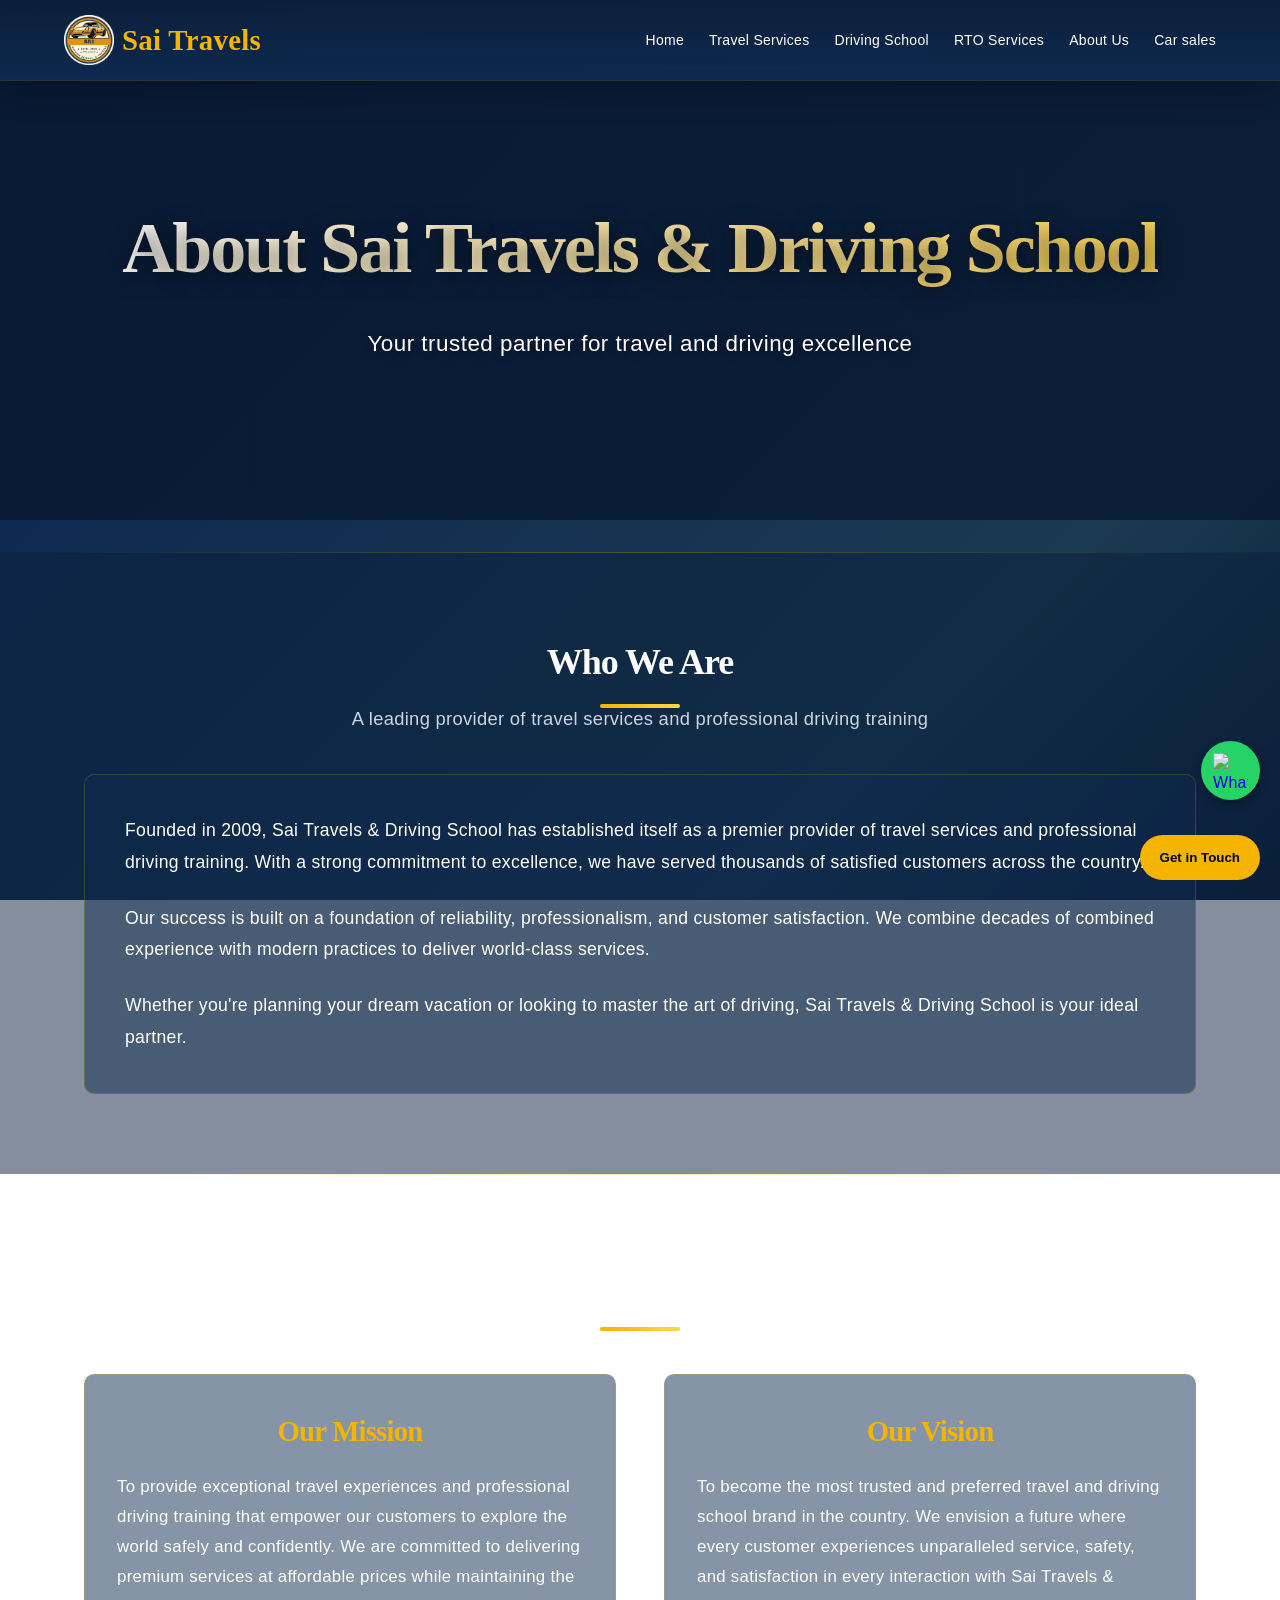
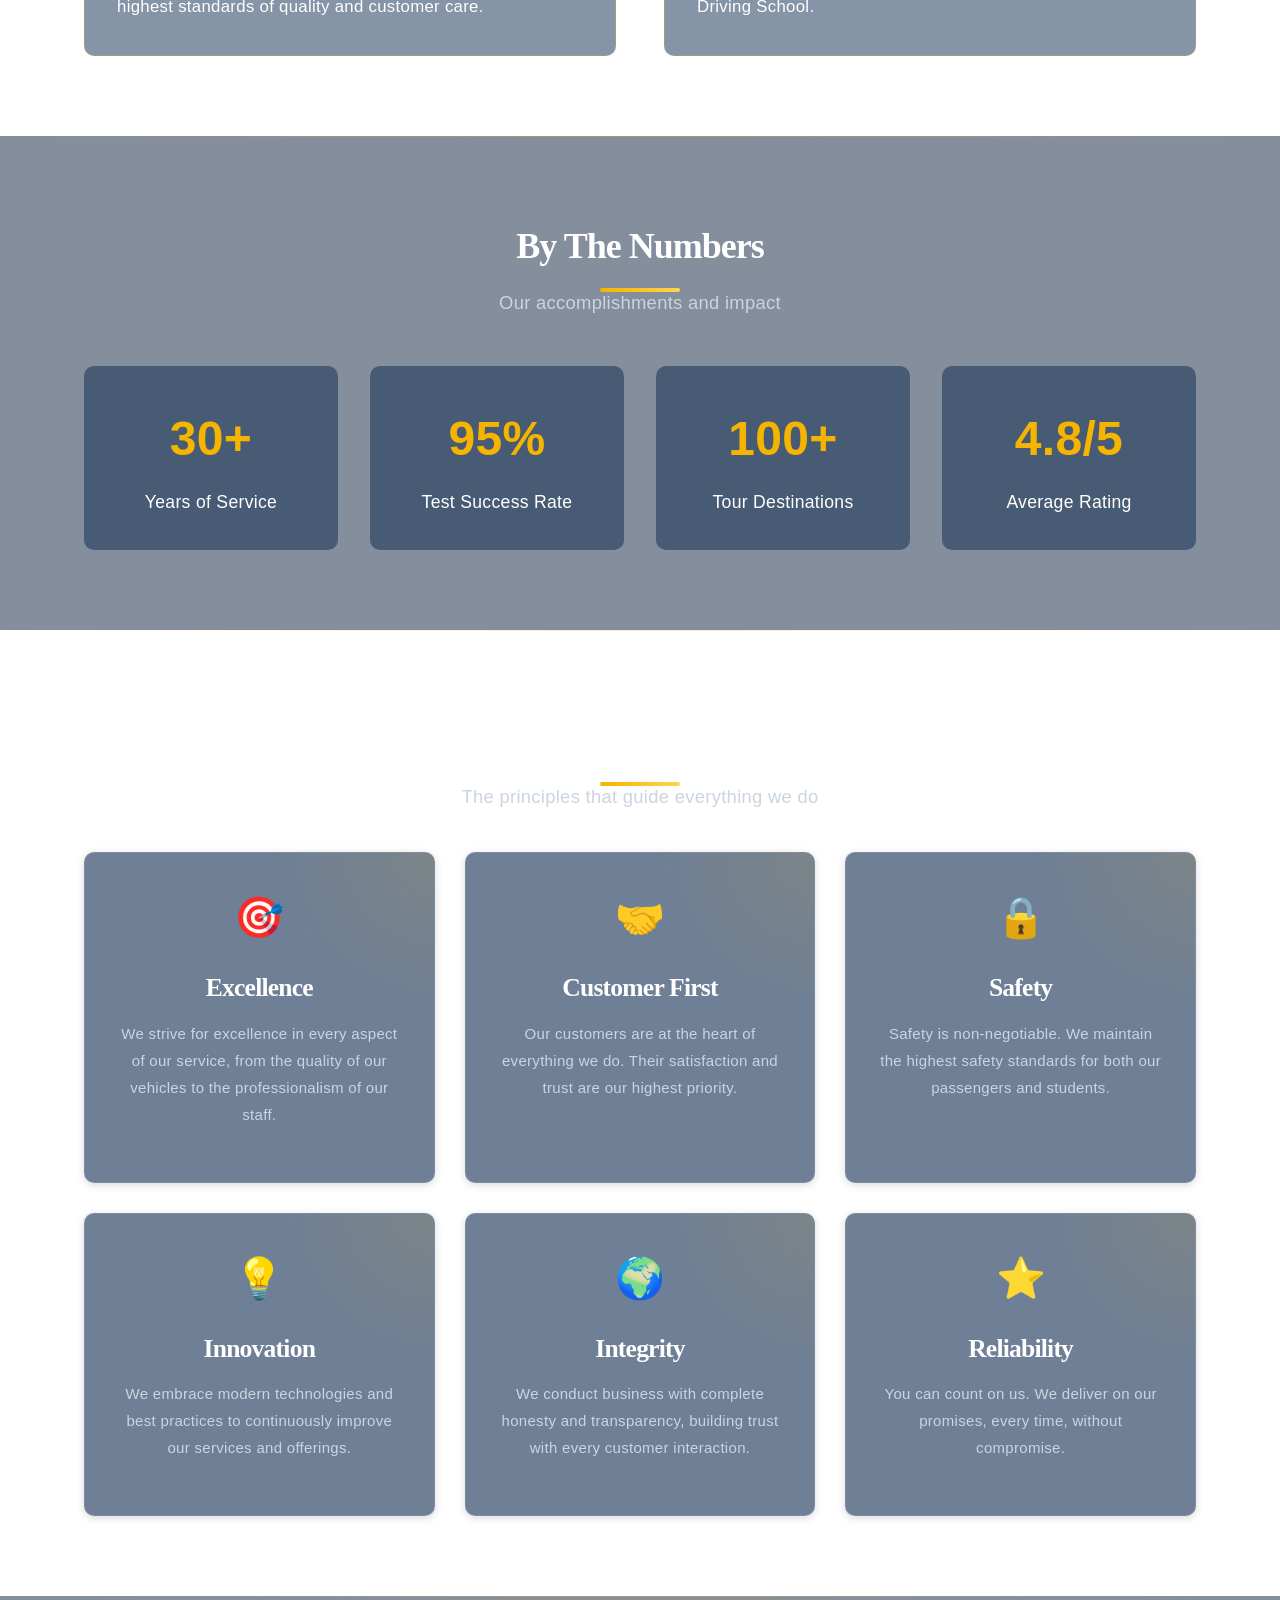
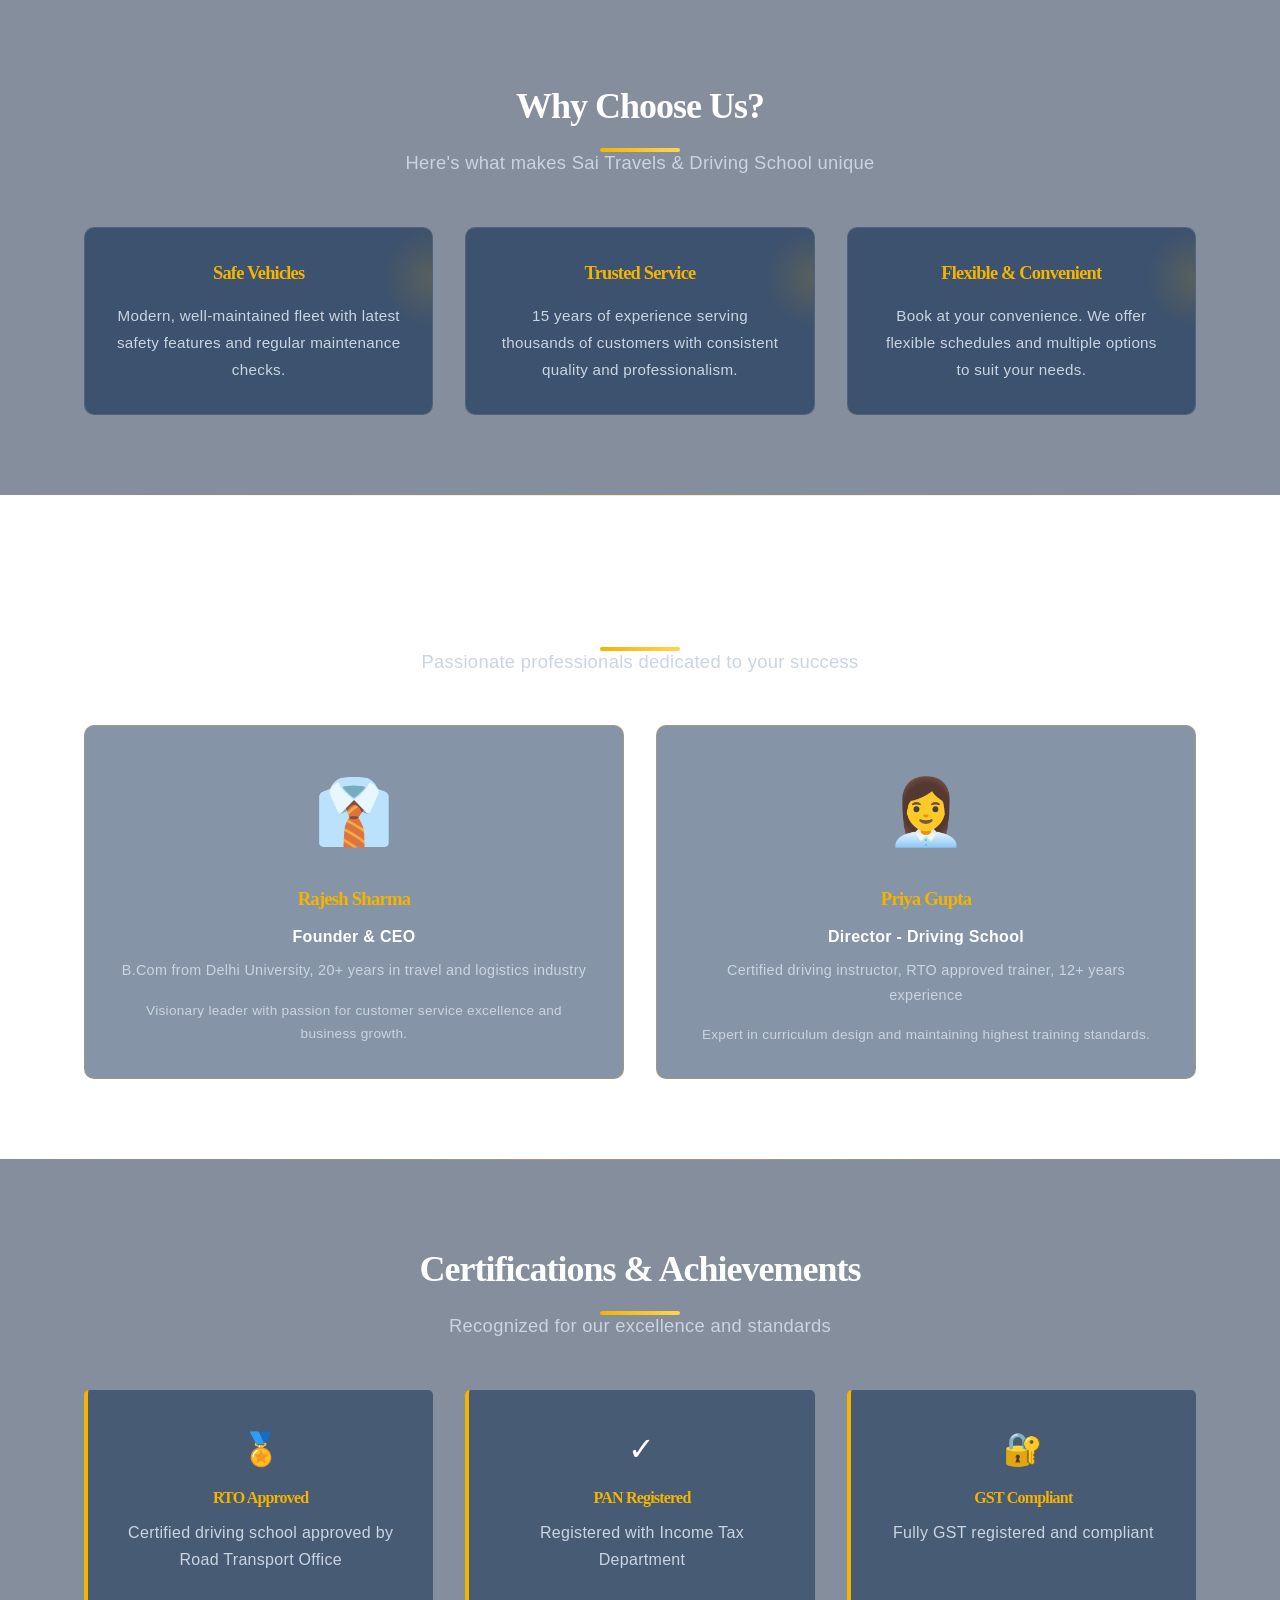
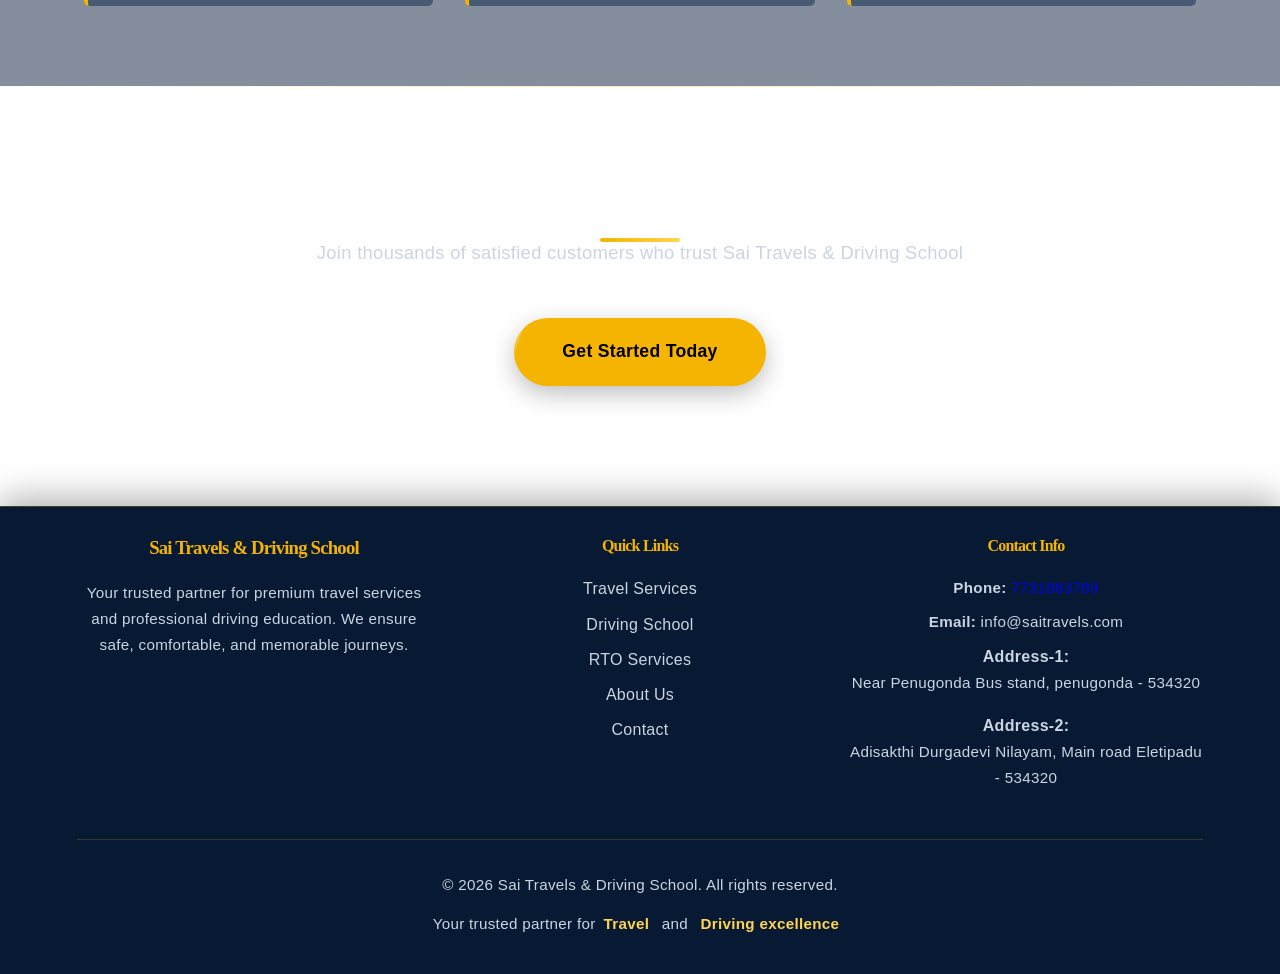
==== about.html @ bce0ea0a "Initial commit with frontend files" ====
<!doctype html>
<html lang="en">
  <head>
    <meta charset="UTF-8" />
    <meta name="viewport" content="width=device-width, initial-scale=1.0" />
    <title>About Us | Sai Travels & Driving School</title>
    <link rel="stylesheet" href="style.css" />
  </head>
  <body>
    <!-- NAVBAR -->
    <!-- NAVBAR -->
    <nav>
      <div class="nav-container">
        <a href="index.html" class="logo">
          <img src="./images/Travel logo.png " alt="Sai Travels Logo" />
          <span>Sai Travels</span>
        </a>
        <ul>
          <li><a href="index.html">Home</a></li>
          <li><a href="travel-services.html">Travel Services</a></li>
          <li><a href="driving-school.html">Driving School</a></li>
          <li><a href="rto-services.html">RTO Services</a></li>
          <li><a href="about.html">About Us</a></li>
          <li><a href="car-sales.html">Car sales</a></li>
        </ul>
      </div>
    </nav>

    <!-- PAGE HEADER -->
    <section class="hero" style="height: 50vh; margin-bottom: 2rem">
      <div class="hero-content">
        <h1>About Sai Travels & Driving School</h1>
        <p>Your trusted partner for travel and driving excellence</p>
      </div>
    </section>

    <!-- COMPANY INTRODUCTION -->
    <section style="background: rgba(11, 31, 58, 0.5)">
      <div class="container">
        <h2 class="section-title">Who We Are</h2>
        <p class="section-subtitle">
          A leading provider of travel services and professional driving
          training
        </p>

        <div
          style="
            background: rgba(14, 42, 80, 0.5);
            border: 1px solid rgba(244, 180, 0, 0.2);
            padding: 2.5rem;
            border-radius: 10px;
            margin-top: 2rem;
          "
        >
          <p
            style="
              font-size: 1.1rem;
              color: var(--text-light);
              line-height: 1.8;
              margin-bottom: 1.5rem;
            "
          >
            Founded in 2009, Sai Travels & Driving School has established itself
            as a premier provider of travel services and professional driving
            training. With a strong commitment to excellence, we have served
            thousands of satisfied customers across the country.
          </p>
          <p
            style="
              font-size: 1.1rem;
              color: var(--text-light);
              line-height: 1.8;
              margin-bottom: 1.5rem;
            "
          >
            Our success is built on a foundation of reliability,
            professionalism, and customer satisfaction. We combine decades of
            combined experience with modern practices to deliver world-class
            services.
          </p>
          <p
            style="
              font-size: 1.1rem;
              color: var(--text-light);
              line-height: 1.8;
            "
          >
            Whether you're planning your dream vacation or looking to master the
            art of driving, Sai Travels & Driving School is your ideal partner.
          </p>
        </div>
      </div>
    </section>

    <!-- MISSION & VISION -->
    <section>
      <div class="container">
        <h2 class="section-title">Our Mission & Vision</h2>

        <div
          style="
            display: grid;
            grid-template-columns: 1fr 1fr;
            gap: 3rem;
            margin-top: 3rem;
          "
        >
          <!-- Mission -->
          <div
            style="
              background: rgba(14, 42, 80, 0.5);
              border: 1px solid rgba(244, 180, 0, 0.2);
              border-radius: 10px;
              padding: 2rem;
              backdrop-filter: blur(10px);
            "
          >
            <h3
              style="
                color: var(--accent-gold);
                font-size: 1.8rem;
                margin-bottom: 1rem;
                text-align: center;
              "
            >
              Our Mission
            </h3>
            <p
              style="
                color: var(--text-light);
                font-size: 1.05rem;
                line-height: 1.8;
              "
            >
              To provide exceptional travel experiences and professional driving
              training that empower our customers to explore the world safely
              and confidently. We are committed to delivering premium services
              at affordable prices while maintaining the highest standards of
              quality and customer care.
            </p>
          </div>

          <!-- Vision -->
          <div
            style="
              background: rgba(14, 42, 80, 0.5);
              border: 1px solid rgba(244, 180, 0, 0.2);
              border-radius: 10px;
              padding: 2rem;
              backdrop-filter: blur(10px);
            "
          >
            <h3
              style="
                color: var(--accent-gold);
                font-size: 1.8rem;
                margin-bottom: 1rem;
                text-align: center;
              "
            >
              Our Vision
            </h3>
            <p
              style="
                color: var(--text-light);
                font-size: 1.05rem;
                line-height: 1.8;
              "
            >
              To become the most trusted and preferred travel and driving school
              brand in the country. We envision a future where every customer
              experiences unparalleled service, safety, and satisfaction in
              every interaction with Sai Travels & Driving School.
            </p>
          </div>
        </div>
      </div>
    </section>

    <!-- KEY STATISTICS -->
    <section style="background: rgba(11, 31, 58, 0.5)">
      <div class="container">
        <h2 class="section-title">By The Numbers</h2>
        <p class="section-subtitle">Our accomplishments and impact</p>

        <div
          style="
            display: grid;
            grid-template-columns: repeat(auto-fit, minmax(200px, 1fr));
            gap: 2rem;
            margin-top: 3rem;
          "
        >
          <div
            style="
              text-align: center;
              background: rgba(14, 42, 80, 0.5);
              padding: 2rem;
              border-radius: 10px;
            "
          >
            <p
              style="
                font-size: 3rem;
                color: var(--accent-gold);
                font-weight: 700;
                margin-bottom: 0.5rem;
              "
            >
              30+
            </p>
            <p style="font-size: 1.1rem; color: var(--text-light)">
              Years of Service
            </p>
          </div>

          <div
            style="
              text-align: center;
              background: rgba(14, 42, 80, 0.5);
              padding: 2rem;
              border-radius: 10px;
            "
          >
            <p
              style="
                font-size: 3rem;
                color: var(--accent-gold);
                font-weight: 700;
                margin-bottom: 0.5rem;
              "
            >
              95%
            </p>
            <p style="font-size: 1.1rem; color: var(--text-light)">
              Test Success Rate
            </p>
          </div>

          <div
            style="
              text-align: center;
              background: rgba(14, 42, 80, 0.5);
              padding: 2rem;
              border-radius: 10px;
            "
          >
            <p
              style="
                font-size: 3rem;
                color: var(--accent-gold);
                font-weight: 700;
                margin-bottom: 0.5rem;
              "
            >
              100+
            </p>
            <p style="font-size: 1.1rem; color: var(--text-light)">
              Tour Destinations
            </p>
          </div>

          <div
            style="
              text-align: center;
              background: rgba(14, 42, 80, 0.5);
              padding: 2rem;
              border-radius: 10px;
            "
          >
            <p
              style="
                font-size: 3rem;
                color: var(--accent-gold);
                font-weight: 700;
                margin-bottom: 0.5rem;
              "
            >
              4.8/5
            </p>
            <p style="font-size: 1.1rem; color: var(--text-light)">
              Average Rating
            </p>
          </div>
        </div>
      </div>
    </section>

    <!-- VALUES & COMMITMENT -->
    <section>
      <div class="container">
        <h2 class="section-title">Our Core Values</h2>
        <p class="section-subtitle">
          The principles that guide everything we do
        </p>

        <div class="cards-grid">
          <div class="card">
            <div class="card-icon">🎯</div>
            <h3>Excellence</h3>
            <p>
              We strive for excellence in every aspect of our service, from the
              quality of our vehicles to the professionalism of our staff.
            </p>
          </div>

          <div class="card">
            <div class="card-icon">🤝</div>
            <h3>Customer First</h3>
            <p>
              Our customers are at the heart of everything we do. Their
              satisfaction and trust are our highest priority.
            </p>
          </div>

          <div class="card">
            <div class="card-icon">🔒</div>
            <h3>Safety</h3>
            <p>
              Safety is non-negotiable. We maintain the highest safety standards
              for both our passengers and students.
            </p>
          </div>

          <div class="card">
            <div class="card-icon">💡</div>
            <h3>Innovation</h3>
            <p>
              We embrace modern technologies and best practices to continuously
              improve our services and offerings.
            </p>
          </div>

          <div class="card">
            <div class="card-icon">🌍</div>
            <h3>Integrity</h3>
            <p>
              We conduct business with complete honesty and transparency,
              building trust with every customer interaction.
            </p>
          </div>

          <div class="card">
            <div class="card-icon">⭐</div>
            <h3>Reliability</h3>
            <p>
              You can count on us. We deliver on our promises, every time,
              without compromise.
            </p>
          </div>
        </div>
      </div>
    </section>

    <!-- WHY CHOOSE US -->
    <section style="background: rgba(11, 31, 58, 0.5)">
      <div class="container">
        <h2 class="section-title">Why Choose Us?</h2>
        <p class="section-subtitle">
          Here's what makes Sai Travels & Driving School unique
        </p>

        <div class="features">
          <div class="feature-box">
            <h4>Safe Vehicles</h4>
            <p>
              Modern, well-maintained fleet with latest safety features and
              regular maintenance checks.
            </p>
          </div>

          <div class="feature-box">
            <h4>Trusted Service</h4>
            <p>
              15 years of experience serving thousands of customers with
              consistent quality and professionalism.
            </p>
          </div>

          <div class="feature-box">
            <h4>Flexible & Convenient</h4>
            <p>
              Book at your convenience. We offer flexible schedules and multiple
              options to suit your needs.
            </p>
          </div>
        </div>
      </div>
    </section>

    <!-- TEAM SECTION -->
    <section>
      <div class="container">
        <h2 class="section-title">Meet Our Leadership Team</h2>
        <p class="section-subtitle">
          Passionate professionals dedicated to your success
        </p>

        <div
          style="
            display: grid;
            grid-template-columns: repeat(auto-fit, minmax(250px, 1fr));
            gap: 2rem;
            margin-top: 3rem;
          "
        >
          <!-- Team Member 1 -->
          <div
            style="
              background: rgba(14, 42, 80, 0.5);
              border: 1px solid rgba(244, 180, 0, 0.2);
              border-radius: 10px;
              padding: 2rem;
              text-align: center;
            "
          >
            <div style="font-size: 4rem; margin-bottom: 1rem">👔</div>
            <h3 style="color: var(--accent-gold); margin-bottom: 0.5rem">
              Rajesh Sharma
            </h3>
            <p
              style="
                color: var(--text-light);
                font-weight: 600;
                margin-bottom: 0.5rem;
              "
            >
              Founder & CEO
            </p>
            <p
              style="
                color: var(--text-gray);
                font-size: 0.9rem;
                margin-bottom: 1rem;
              "
            >
              B.Com from Delhi University, 20+ years in travel and logistics
              industry
            </p>
            <p style="color: var(--text-gray); font-size: 0.85rem">
              Visionary leader with passion for customer service excellence and
              business growth.
            </p>
          </div>

          <!-- Team Member 2 -->
          <div
            style="
              background: rgba(14, 42, 80, 0.5);
              border: 1px solid rgba(244, 180, 0, 0.2);
              border-radius: 10px;
              padding: 2rem;
              text-align: center;
            "
          >
            <div style="font-size: 4rem; margin-bottom: 1rem">👩‍💼</div>
            <h3 style="color: var(--accent-gold); margin-bottom: 0.5rem">
              Priya Gupta
            </h3>
            <p
              style="
                color: var(--text-light);
                font-weight: 600;
                margin-bottom: 0.5rem;
              "
            >
              Director - Driving School
            </p>
            <p
              style="
                color: var(--text-gray);
                font-size: 0.9rem;
                margin-bottom: 1rem;
              "
            >
              Certified driving instructor, RTO approved trainer, 12+ years
              experience
            </p>
            <p style="color: var(--text-gray); font-size: 0.85rem">
              Expert in curriculum design and maintaining highest training
              standards.
            </p>
          </div>
        </div>
      </div>
    </section>

    <!-- CERTIFICATIONS & ACHIEVEMENTS -->
    <section style="background: rgba(11, 31, 58, 0.5)">
      <div class="container">
        <h2 class="section-title">Certifications & Achievements</h2>
        <p class="section-subtitle">
          Recognized for our excellence and standards
        </p>

        <div
          style="
            display: grid;
            grid-template-columns: repeat(auto-fit, minmax(250px, 1fr));
            gap: 2rem;
            margin-top: 3rem;
          "
        >
          <div
            style="
              background: rgba(14, 42, 80, 0.5);
              border-left: 4px solid var(--accent-gold);
              padding: 2rem;
              border-radius: 5px;
              text-align: center;
            "
          >
            <p style="font-size: 2rem; margin-bottom: 0.5rem">🏅</p>
            <h4 style="color: var(--accent-gold); margin-bottom: 0.5rem">
              RTO Approved
            </h4>
            <p style="color: var(--text-gray)">
              Certified driving school approved by Road Transport Office
            </p>
          </div>

          <div
            style="
              background: rgba(14, 42, 80, 0.5);
              border-left: 4px solid var(--accent-gold);
              padding: 2rem;
              border-radius: 5px;
              text-align: center;
            "
          >
            <p style="font-size: 2rem; margin-bottom: 0.5rem">✓</p>
            <h4 style="color: var(--accent-gold); margin-bottom: 0.5rem">
              PAN Registered
            </h4>
            <p style="color: var(--text-gray)">
              Registered with Income Tax Department
            </p>
          </div>

          <div
            style="
              background: rgba(14, 42, 80, 0.5);
              border-left: 4px solid var(--accent-gold);
              padding: 2rem;
              border-radius: 5px;
              text-align: center;
            "
          >
            <p style="font-size: 2rem; margin-bottom: 0.5rem">🔐</p>
            <h4 style="color: var(--accent-gold); margin-bottom: 0.5rem">
              GST Compliant
            </h4>
            <p style="color: var(--text-gray)">
              Fully GST registered and compliant
            </p>
          </div>
        </div>
      </div>
    </section>

    <!-- CALL TO ACTION -->
    <section style="text-align: center">
      <div class="container">
        <h2 class="section-title">Ready to Experience Excellence?</h2>
        <p class="section-subtitle">
          Join thousands of satisfied customers who trust Sai Travels & Driving
          School
        </p>
        <a
          href="contact.html"
          class="btn btn-primary"
          style="padding: 1.2rem 3rem; font-size: 1.1rem"
          >Get Started Today</a
        >
      </div>
    </section>

    <script>
      window.addEventListener("scroll", () => {
        const nav = document.querySelector("nav");
        if (window.scrollY > 50) {
          nav.style.background =
            "linear-gradient(180deg, rgba(11, 31, 58, 0.98) 0%, rgba(14, 42, 80, 0.96) 100%)";
          nav.style.boxShadow = "0 12px 40px rgba(0, 0, 0, 0.4)";
        } else {
          nav.style.background =
            "linear-gradient(180deg, rgba(11, 31, 58, 0.98) 0%, rgba(14, 42, 80, 0.95) 100%)";
          nav.style.boxShadow = "0 8px 32px rgba(0, 0, 0, 0.3)";
        }
      });
      const observerOptions = {
        threshold: 0.1,
        rootMargin: "0px 0px -100px 0px",
      };

      const observer = new IntersectionObserver(function (entries) {
        entries.forEach((entry) => {
          if (entry.isIntersecting) {
            entry.target.style.animation = "fadeInUp 0.8s ease forwards";
          }
        });
      }, observerOptions);

      document.querySelectorAll(".card, .feature-box").forEach((el) => {
        observer.observe(el);
      });
    </script>
    <a href="contact.html">
      <button class="contact-btn">Get in Touch</button>
    </a>
    <a href="https://wa.me/8074177294" class="whatsapp-float" target="_blank">
      <img
        src="https://cdn-icons-png.flaticon.com/512/733/733585.png"
        alt="WhatsApp"
      />
    </a>

    <footer>
      <div class="container">
        <div
          class="footer-content"
          style="
            display: grid;
            grid-template-columns: repeat(auto-fit, minmax(250px, 1fr));
            gap: 2rem;
            margin-bottom: 2rem;
          "
        >
          <div class="footer-section">
            <h3 style="color: var(--accent-gold); margin-bottom: 1rem">
              Sai Travels & Driving School
            </h3>
            <p>
              Your trusted partner for premium travel services and professional
              driving education. We ensure safe, comfortable, and memorable
              journeys.
            </p>
          </div>

          <div class="footer-section">
            <h4 style="color: var(--accent-gold); margin-bottom: 1rem">
              Quick Links
            </h4>
            <ul style="list-style: none; padding: 0">
              <li>
                <a
                  href="travel-services.html"
                  style="
                    color: var(--text-gray);
                    text-decoration: none;
                    display: block;
                    margin-bottom: 0.5rem;
                  "
                  >Travel Services</a
                >
              </li>
              <li>
                <a
                  href="driving-school.html"
                  style="
                    color: var(--text-gray);
                    text-decoration: none;
                    display: block;
                    margin-bottom: 0.5rem;
                  "
                  >Driving School</a
                >
              </li>
              <li>
                <a
                  href="rto-services.html"
                  style="
                    color: var(--text-gray);
                    text-decoration: none;
                    display: block;
                    margin-bottom: 0.5rem;
                  "
                  >RTO Services</a
                >
              </li>
              <li>
                <a
                  href="about.html"
                  style="
                    color: var(--text-gray);
                    text-decoration: none;
                    display: block;
                    margin-bottom: 0.5rem;
                  "
                  >About Us</a
                >
              </li>
              <li>
                <a
                  href="contact.html"
                  style="
                    color: var(--text-gray);
                    text-decoration: none;
                    display: block;
                  "
                  >Contact</a
                >
              </li>
            </ul>
          </div>

          <div class="footer-section">
            <h4 style="color: var(--accent-gold); margin-bottom: 1rem">
              Contact Info
            </h4>
            <p style="color: var(--text-gray); margin-bottom: 0.5rem">
              <strong>Phone: </strong><a href="tel:+917731883789">7731883789</a>
            </p>
            <p style="color: var(--text-gray); margin-bottom: 0.5rem">
              <strong>Email:</strong> info@saitravels.com
            </p>
            <strong>Address-1:</strong>
            <p style="color: var(--text-gray); margin-bottom: 1rem">
              Near Penugonda Bus stand, penugonda - 534320
            </p>
            <strong>Address-2:</strong>
            <p style="color: var(--text-gray); margin-bottom: 1rem">
              Adisakthi Durgadevi Nilayam, Main road Eletipadu - 534320
            </p>
          </div>
        </div>

        <div
          style="
            border-top: 1px solid rgba(244, 180, 0, 0.2);
            padding-top: 2rem;
            text-align: center;
          "
        >
          <p>&copy; 2026 Sai Travels & Driving School. All rights reserved.</p>
          <p>
            Your trusted partner for<span class="gold-accent">Travel</span> and
            <span class="gold-accent">Driving excellence</span>
          </p>
        </div>
      </div>
    </footer>
  </body>
</html>
---- style.css ----
* {
  margin: 0;
  padding: 0;
  box-sizing: border-box;
}

@import url("https://fonts.googleapis.com/css2?family=Playfair+Display:wght@700;800;900&family=Poppins:wght@300;400;500;600;700&display=swap");

:root {
  --primary-dark: #0b1f3a;
  --primary-deep-blue: #0e2a50;
  --accent-gold: #f4b400;
  --accent-gold-light: #ffd54f;
  --text-light: #ffffff;
  --text-gray: #d1d5db;
  --text-gray-dark: #9ca3af;
  --bg-dark: #0a1428;
  --transition: all 0.4s cubic-bezier(0.4, 0, 0.2, 1);
  --shadow-sm: 0 2px 8px rgba(0, 0, 0, 0.15);
  --shadow-md: 0 8px 24px rgba(0, 0, 0, 0.25);
  --shadow-lg: 0 20px 50px rgba(0, 0, 0, 0.35);
}

body {
  font-family: "Poppins", sans-serif;
  color: var(--text-light);
  background: linear-gradient(
    135deg,
    #0b1f3a 0%,
    #0e2a50 25%,
    #1a3a52 75%,
    #0b1f3a 100%
  );
  background-attachment: fixed;
  line-height: 1.7;
  letter-spacing: 0.3px;
}

h1,
h2,
h3,
h4,
h5,
h6 {
  font-family: "Playfair Display", serif;
  font-weight: 800;
  letter-spacing: -1px;
}

/* ==========================================
   NAVBAR
   ========================================== */

nav {
  position: fixed;
  top: 0;
  width: 100%;
  background: linear-gradient(
    180deg,
    rgba(11, 31, 58, 0.98) 0%,
    rgba(14, 42, 80, 0.95) 100%
  );
  backdrop-filter: blur(15px);
  z-index: 1000;
  padding: 1rem 2rem;
  border-bottom: 1px solid rgba(244, 180, 0, 0.15);
  box-shadow: 0 8px 32px rgba(0, 0, 0, 0.3);
}

nav .nav-container {
  max-width: 1200px;
  margin: 0 auto;
  display: flex;
  justify-content: space-between;
  align-items: center;
}

nav .logo {
  display: flex;
  align-items: center;
  gap: 0.5rem;
  font-size: 1.5rem;
  font-weight: bold;
  color: var(--accent-gold);
  text-decoration: none;
  transition: var(--transition);
}

nav .logo:hover {
  color: var(--accent-gold-light);
  transform: scale(1.05);
}

nav .logo span {
  font-family: "Playfair Display", serif;
  font-size: 1.8rem;
}

nav ul {
  display: flex;
  list-style: none;
  gap: 2.5rem;
}

nav a {
  color: var(--text-light);
  text-decoration: none;
  font-weight: 500;
  position: relative;
  transition: var(--transition);
  font-size: 0.95rem;
}

nav a::after {
  content: "";
  position: absolute;
  bottom: -8px;
  left: 0;
  width: 0;
  height: 3px;
  background: linear-gradient(
    90deg,
    var(--accent-gold),
    var(--accent-gold-light)
  );
  transition: var(--transition);
  border-radius: 2px;
}

nav a:hover::after {
  width: 100%;
}

nav a:hover {
  color: var(--accent-gold-light);
}

.mobile-menu-toggle {
  display: none;
  background: none;
  border: none;
  color: var(--accent-gold);
  font-size: 1.5rem;
  cursor: pointer;
  flex-direction: column;
  gap: 4px;
  padding: 5px;
}

.mobile-menu-toggle span {
  width: 25px;
  height: 3px;
  background: var(--accent-gold);
  transition: var(--transition);
  transform-origin: center;
}

.mobile-menu-toggle.active span:nth-child(1) {
  transform: rotate(45deg) translate(6px, 6px);
}

.mobile-menu-toggle.active span:nth-child(2) {
  opacity: 0;
}

.mobile-menu-toggle.active span:nth-child(3) {
  transform: rotate(-45deg) translate(6px, -6px);
}

/* ==========================================
   HERO SECTION
   ========================================== */

.hero {
  margin-top: 70px;
  height: 90vh;
  background:
    linear-gradient(
      135deg,
      rgba(11, 31, 58, 0.7) 0%,
      rgba(14, 42, 80, 0.7) 100%
    ),
    url("https://images.unsplash.com/photo-1488646953014-85cb44e25828?w=1200")
      center/cover;
  display: flex;
  align-items: center;
  justify-content: center;
  text-align: center;
  color: var(--text-light);
  position: relative;
  overflow: hidden;
}

.hero::before {
  content: "";
  position: absolute;
  top: 0;
  left: 0;
  right: 0;
  bottom: 0;
  background: radial-gradient(
    circle at 30% 50%,
    rgba(244, 180, 0, 0.05) 0%,
    transparent 50%
  );
  pointer-events: none;
}

.hero-content h1 {
  font-size: 4.5rem;
  margin-bottom: 1rem;
  letter-spacing: -2px;
  animation: fadeInUp 1s ease;
  text-shadow: 0 4px 20px rgba(0, 0, 0, 0.5);
  background: linear-gradient(
    135deg,
    var(--text-light) 0%,
    var(--accent-gold-light) 100%
  );
  -webkit-background-clip: text;
  -webkit-text-fill-color: transparent;
  background-clip: text;
}

.hero-content p {
  font-size: 1.4rem;
  margin-bottom: 2.5rem;
  color: var(--text-light);
  animation: fadeInUp 1s ease 0.2s backwards;
  font-weight: 300;
  letter-spacing: 0.5px;
  text-shadow: 0 2px 10px rgba(0, 0, 0, 0.3);
}

.hero-buttons {
  display: flex;
  gap: 2rem;
  justify-content: center;
  flex-wrap: wrap;
  animation: fadeInUp 1s ease 0.4s backwards;
}

.btn {
  padding: 1.1rem 2.8rem;
  font-size: 1rem;
  font-weight: 600;
  border: none;
  border-radius: 50px;
  cursor: pointer;
  transition: var(--transition);
  text-decoration: none;
  display: inline-block;
  position: relative;
  overflow: hidden;
  letter-spacing: 0.5px;
}

.btn::before {
  content: "";
  position: absolute;
  top: 0;
  left: -100%;
  width: 100%;
  height: 100%;
  background: rgba(255, 255, 255, 0.2);
  transition: var(--transition);
}

.btn:hover::before {
  left: 100%;
}

.btn-primary {
  background: linear-gradient(
    135deg,
    var(--accent-gold),
    var(--accent-gold-light)
  );
  color: var(--primary-dark);
  box-shadow: var(--shadow-md);
}

.btn-primary:hover {
  transform: translateY(-4px);
  box-shadow: 0 15px 40px rgba(244, 180, 0, 0.4);
}

.btn-secondary {
  background: transparent;
  color: var(--accent-gold);
  border: 2px solid var(--accent-gold);
}

.btn-secondary:hover {
  background: var(--accent-gold);
  color: var(--primary-dark);
  transform: translateY(-4px);
  box-shadow: 0 15px 40px rgba(244, 180, 0, 0.4);
}

/* ==========================================
   SECTIONS
   ========================================== */

/* ==========================================
   CONTAINERS & SECTIONS
   ========================================== */

section {
  padding: 5rem 2rem;
  position: relative;
}

section::before {
  content: "";
  position: absolute;
  top: 0;
  left: 0;
  right: 0;
  height: 1px;
  background: linear-gradient(
    90deg,
    transparent,
    rgba(244, 180, 0, 0.3),
    transparent
  );
}

.container {
  max-width: 1200px;
  margin: 0 auto;
  padding: 0 2rem;
}

.section-title {
  font-size: 3.2rem;
  margin-bottom: 1rem;
  color: var(--text-light);
  text-align: center;
  letter-spacing: -1px;
  position: relative;
  display: inline-block;
  width: 100%;
}

.section-title::after {
  content: "";
  position: absolute;
  bottom: -15px;
  left: 50%;
  transform: translateX(-50%);
  width: 80px;
  height: 4px;
  background: linear-gradient(
    90deg,
    var(--accent-gold),
    var(--accent-gold-light)
  );
  border-radius: 2px;
}

.section-subtitle {
  font-size: 1.15rem;
  color: var(--text-gray);
  text-align: center;
  margin-bottom: 3rem;
  margin-top: 1rem;
  max-width: 600px;
  margin-left: auto;
  margin-right: auto;
  font-weight: 300;
  letter-spacing: 0.3px;
}

.gold-accent {
  color: var(--accent-gold);
  font-weight: 600;
}

/* ==========================================
   CARDS
   ========================================== */

.cards-grid {
  display: grid;
  grid-template-columns: repeat(auto-fit, minmax(320px, 1fr));
  gap: 2.5rem;
  margin-top: 3rem;
}

.card {
  background: linear-gradient(
    135deg,
    rgba(14, 42, 80, 0.6) 0%,
    rgba(14, 42, 80, 0.4) 100%
  );
  border: 1.5px solid rgba(244, 180, 0, 0.25);
  border-radius: 15px;
  padding: 2.5rem;
  text-align: center;
  transition: var(--transition);
  backdrop-filter: blur(10px);
  position: relative;
  overflow: hidden;
  box-shadow: var(--shadow-sm);
}

.card::before {
  content: "";
  position: absolute;
  top: -50%;
  right: -50%;
  width: 100%;
  height: 100%;
  background: radial-gradient(
    circle,
    rgba(244, 180, 0, 0.1) 0%,
    transparent 70%
  );
  transition: var(--transition);
  pointer-events: none;
}

.card:hover {
  transform: translateY(-15px);
  border-color: var(--accent-gold);
  background: linear-gradient(
    135deg,
    rgba(14, 42, 80, 0.8) 0%,
    rgba(14, 42, 80, 0.6) 100%
  );
  box-shadow: 0 25px 50px rgba(244, 180, 0, 0.2);
}

.card:hover::before {
  top: -25%;
  right: -25%;
}

.card-icon {
  font-size: 3.5rem;
  margin-bottom: 1.5rem;
  transition: var(--transition);
  display: inline-block;
}

.card:hover .card-icon {
  transform: scale(1.15) rotate(-5deg);
}

.card h3 {
  font-size: 1.6rem;
  margin-bottom: 1rem;
  color: var(--text-light);
}

.card p {
  font-size: 0.98rem;
  color: var(--text-gray);
  margin-bottom: 1.5rem;
  line-height: 1.8;
}

.card .btn {
  padding: 0.8rem 1.5rem;
  font-size: 0.9rem;
}

/* ==========================================
   FEATURES SECTION
   ========================================== */

.features {
  display: grid;
  grid-template-columns: repeat(auto-fit, minmax(280px, 1fr));
  gap: 2rem;
  margin-top: 3rem;
}

.feature-box {
  background: linear-gradient(
    135deg,
    rgba(244, 180, 0, 0.08) 0%,
    rgba(244, 180, 0, 0.02) 100%
  );
  border-left: 5px solid var(--accent-gold);
  padding: 2.2rem;
  border-radius: 10px;
  transition: var(--transition);
  position: relative;
  overflow: hidden;
}

.feature-box::before {
  content: "";
  position: absolute;
  top: 0;
  right: -50px;
  width: 100px;
  height: 100px;
  background: radial-gradient(
    circle,
    rgba(244, 180, 0, 0.15) 0%,
    transparent 70%
  );
  transition: var(--transition);
}

.feature-box:hover {
  transform: translateX(12px);
  background: linear-gradient(
    135deg,
    rgba(244, 180, 0, 0.12) 0%,
    rgba(244, 180, 0, 0.05) 100%
  );
  box-shadow: 0 10px 30px rgba(244, 180, 0, 0.1);
}

.feature-box:hover::before {
  right: -20px;
}

.feature-box h4 {
  color: var(--accent-gold);
  margin-bottom: 0.8rem;
  font-size: 1.15rem;
}

.feature-box p {
  color: var(--text-gray);
  font-size: 0.95rem;
  line-height: 1.8;
}

/* ==========================================
   TESTIMONIALS
   ========================================== */

.testimonial {
  background: linear-gradient(
    135deg,
    rgba(14, 42, 80, 0.6) 0%,
    rgba(14, 42, 80, 0.4) 100%
  );
  border: 1.5px solid rgba(244, 180, 0, 0.2);
  border-radius: 15px;
  padding: 2.5rem;
  margin-bottom: 2rem;
  backdrop-filter: blur(10px);
  transition: var(--transition);
  position: relative;
  overflow: hidden;
}

.testimonial::before {
  content: '"';
  position: absolute;
  top: 20px;
  right: 30px;
  font-size: 4rem;
  color: rgba(244, 180, 0, 0.1);
  font-family: "Playfair Display", serif;
}

.testimonial:hover {
  border-color: var(--accent-gold);
  box-shadow: 0 15px 40px rgba(244, 180, 0, 0.15);
  transform: translateY(-5px);
}

.testimonial-rating {
  color: var(--accent-gold);
  margin-bottom: 1rem;
  font-size: 1.3rem;
  letter-spacing: 2px;
}

.testimonial p {
  color: var(--text-light);
  margin-bottom: 1.5rem;
  font-style: italic;
  font-weight: 300;
  font-size: 1rem;
  line-height: 1.9;
}

.testimonial-author {
  font-weight: 600;
  color: var(--accent-gold);
  font-size: 0.95rem;
}

/* ==========================================
   CONTACT FORM
   ========================================== */

.contact-form {
  background: linear-gradient(
    135deg,
    rgba(14, 42, 80, 0.6) 0%,
    rgba(14, 42, 80, 0.4) 100%
  );
  border: 1.5px solid rgba(244, 180, 0, 0.25);
  border-radius: 15px;
  padding: 3rem;
  max-width: 600px;
  margin: 2rem auto;
  backdrop-filter: blur(10px);
  box-shadow: var(--shadow-md);
}

.form-group {
  margin-bottom: 2rem;
}

.form-group label {
  display: block;
  margin-bottom: 0.7rem;
  color: var(--accent-gold);
  font-weight: 600;
  font-size: 0.95rem;
  letter-spacing: 0.3px;
}

.form-group input,
.form-group textarea,
.form-group select {
  width: 100%;
  padding: 1rem;
  background: rgba(11, 31, 58, 0.8);
  border: 1.5px solid rgba(244, 180, 0, 0.2);
  border-radius: 8px;
  color: var(--text-light);
  font-family: "Poppins", sans-serif;
  font-size: 1rem;
  transition: var(--transition);
}

.form-group input::placeholder,
.form-group textarea::placeholder {
  color: rgba(255, 255, 255, 0.4);
}

.form-group input:focus,
.form-group textarea:focus,
.form-group select:focus {
  outline: none;
  border-color: var(--accent-gold);
  box-shadow: 0 0 20px rgba(244, 180, 0, 0.3);
  background: rgba(11, 31, 58, 0.9);
}

.form-group textarea {
  resize: vertical;
  min-height: 150px;
}

.contact-info {
  display: grid;
  grid-template-columns: repeat(auto-fit, minmax(280px, 1fr));
  gap: 2.5rem;
  margin: 3rem 0;
}

.info-box {
  background: linear-gradient(
    135deg,
    rgba(14, 42, 80, 0.6) 0%,
    rgba(14, 42, 80, 0.4) 100%
  );
  border: 1.5px solid rgba(244, 180, 0, 0.2);
  border-radius: 15px;
  padding: 2.5rem;
  text-align: center;
  backdrop-filter: blur(10px);
  transition: var(--transition);
  position: relative;
  overflow: hidden;
}

.info-box::before {
  content: "";
  position: absolute;
  top: -50%;
  right: -50%;
  width: 100%;
  height: 100%;
  background: radial-gradient(
    circle,
    rgba(244, 180, 0, 0.1) 0%,
    transparent 70%
  );
  transition: var(--transition);
}

.info-box:hover {
  border-color: var(--accent-gold);
  transform: translateY(-8px);
  box-shadow: 0 20px 50px rgba(244, 180, 0, 0.15);
}

.info-box-icon {
  font-size: 3rem;
  color: var(--accent-gold);
  margin-bottom: 1rem;
  transition: var(--transition);
}

.info-box:hover .info-box-icon {
  transform: rotate(10deg) scale(1.1);
}

.info-box h4 {
  margin-bottom: 0.8rem;
  color: var(--text-light);
  font-size: 1.2rem;
}

.info-box p {
  color: var(--text-gray);
  font-size: 0.98rem;
}

/* ==========================================
   FOOTER
   ========================================== */

footer {
  background: linear-gradient(
    180deg,
    rgba(10, 20, 40, 0.95) 0%,
    rgba(11, 31, 58, 0.98) 100%
  );
  padding: 3rem 2rem;
  text-align: center;
  border-top: 1.5px solid rgba(244, 180, 0, 0.25);
  color: var(--text-gray);
  box-shadow: -0 -8px 32px rgba(0, 0, 0, 0.3);
}

footer p {
  margin-bottom: 0.8rem;
  font-size: 0.95rem;
  letter-spacing: 0.3px;
}

footer .gold-accent {
  margin: 0 0.5rem;
  color: var(--accent-gold-light);
  font-weight: 600;
}

/* ==========================================
   ANIMATIONS
   ========================================== */

@keyframes fadeInUp {
  from {
    opacity: 0;
    transform: translateY(40px);
  }
  to {
    opacity: 1;
    transform: translateY(0);
  }
}

@keyframes slideInLeft {
  from {
    opacity: 0;
    transform: translateX(-40px);
  }
  to {
    opacity: 1;
    transform: translateX(0);
  }
}

@keyframes glow {
  0%,
  100% {
    text-shadow: 0 0 10px rgba(244, 180, 0, 0.3);
  }
  50% {
    text-shadow: 0 0 25px rgba(244, 180, 0, 0.6);
  }
}

/* ==========================================
   RESPONSIVE DESIGN
   ========================================== */

@media (max-width: 768px) {
  .mobile-menu-toggle {
    display: flex;
  }

  nav ul {
    position: fixed;
    top: 70px;
    left: -100%;
    width: 100%;
    height: calc(100vh - 70px);
    background: linear-gradient(
      180deg,
      rgba(11, 31, 58, 0.98) 0%,
      rgba(14, 42, 80, 0.96) 100%
    );
    backdrop-filter: blur(15px);
    flex-direction: column;
    justify-content: flex-start;
    align-items: center;
    padding-top: 3rem;
    gap: 2rem;
    transition: var(--transition);
    z-index: 999;
  }

  nav ul.active {
    left: 0;
  }

  nav ul li {
    width: 100%;
    text-align: center;
  }

  nav ul a {
    font-size: 1.2rem;
    padding: 1rem;
    width: 100%;
    display: block;
  }

  nav ul {
    gap: 1.5rem;
  }

  nav a {
    font-size: 0.85rem;
  }

  .hero-content h1 {
    font-size: 2.2rem;
  }

  .hero-content p {
    font-size: 1.1rem;
  }

  .hero-buttons {
    flex-direction: column;
    align-items: center;
    gap: 1.2rem;
  }

  .btn {
    width: 100%;
    max-width: 300px;
    padding: 1rem 2rem;
  }

  .section-title {
    font-size: 2.2rem;
  }

  .section-title::after {
    width: 60px;
  }

  .cards-grid {
    grid-template-columns: 1fr;
    gap: 2rem;
  }

  .contact-form {
    padding: 2rem;
  }

  .features {
    grid-template-columns: 1fr;
  }

  section {
    padding: 3rem 1rem;
  }
}

@media (max-width: 480px) {
  nav {
    padding: 0.8rem 1rem;
  }

  nav ul {
    gap: 0.8rem;
  }

  nav a {
    font-size: 0.75rem;
  }

  nav .logo {
    font-size: 1.2rem;
  }

  nav .logo span {
    font-size: 1.4rem;
  }

  .hero {
    margin-top: 60px;
    height: 70vh;
  }

  .hero-content h1 {
    font-size: 1.5rem;
  }

  .hero-content p {
    font-size: 0.9rem;
  }

  section {
    padding: 2.5rem 1rem;
  }

  .section-title {
    font-size: 1.6rem;
  }

  .section-title::after {
    width: 50px;
    bottom: -10px;
  }

  .section-subtitle {
    font-size: 0.9rem;
  }

  .card-icon {
    font-size: 2.8rem;
  }

  .card h3 {
    font-size: 1.2rem;
  }

  .card {
    padding: 1.8rem;
  }

  .contact-form {
    padding: 1.5rem 1rem;
  }

  .btn {
    padding: 0.9rem 1.8rem;
    font-size: 0.9rem;
  }
}

/* ==========================================
   UTILITY CLASSES
   ========================================== */

.text-center {
  text-align: center;
}

.mt-3 {
  margin-top: 3rem;
}

.mb-3 {
  margin-bottom: 3rem;
}

.py-5 {
  padding: 5rem 0;
}

/* ==========================================
   SCROLL EFFECTS & PREMIUM TOUCHES
   ========================================== */

/* Smooth scrollbar */
::-webkit-scrollbar {
  width: 10px;
}

::-webkit-scrollbar-track {
  background: rgba(11, 31, 58, 0.5);
}

::-webkit-scrollbar-thumb {
  background: linear-gradient(
    180deg,
    var(--accent-gold),
    var(--accent-gold-light)
  );
  border-radius: 5px;
}

::-webkit-scrollbar-thumb:hover {
  background: var(--accent-gold);
}

/* Selection styling */
::selection {
  background: var(--accent-gold);
  color: var(--primary-dark);
}

/* Link styling */
a {
  transition: var(--transition);
}

/* Placeholder styling */
::placeholder {
  color: rgba(255, 255, 255, 0.3);
}
.logo {
  display: flex;
  align-items: center;
  gap: 10px;
  text-decoration: none;
  color: #fff;
  font-weight: 600;
}

.logo img {
  height: 50px;
}
/* RTO SERVICES */

/* ===== VARIABLES ===== */

:root {
  --primary-dark: #0b1f3a;
  --secondary-dark: #0e2a50;
  --accent-gold: #f4b400;
  --text-light: #ffffff;
  --text-gray: #cbd5e1;
}

/* ===== GENERAL ===== */

.container {
  width: 90%;
  max-width: 1200px;
  margin: auto;
}

.section-title {
  text-align: center;
  font-size: 36px;
  margin-bottom: 10px;
  font-family: "Playfair Display", serif;
}

.section-subtitle {
  text-align: center;
  max-width: 700px;
  margin: 0 auto 40px;
  color: var(--text-gray);
}

/* ===== HERO ===== */

.hero {
  display: flex;
  align-items: center;
  justify-content: center;
  background:
    linear-gradient(rgba(8, 25, 50, 0.85), rgba(8, 25, 50, 0.85)),
    url("https://images.unsplash.com/photo-1503376780353-7e6692767b70");
  background-size: cover;
  background-position: center;
  color: white;
}

/* ===== CARDS GRID ===== */

.cards-grid {
  display: grid;
  grid-template-columns: repeat(auto-fit, minmax(280px, 1fr));
  gap: 30px;
  margin-top: 40px;
}

/* ===== CARD DESIGN ===== */

.card {
  background: rgba(14, 42, 80, 0.6);
  padding: 30px;
  border-radius: 10px;
  text-align: center;
  transition: 0.3s;
  border: 1px solid rgba(255, 255, 255, 0.1);
}

.card:hover {
  transform: translateY(-6px);
  box-shadow: 0 8px 30px rgba(0, 0, 0, 0.4);
}

/* ===== CARD ICON ===== */

.card-icon {
  font-size: 40px;
  margin-bottom: 15px;
  color: var(--accent-gold);
}

/* ===== CARD TEXT ===== */

.card h3 {
  margin-bottom: 10px;
  color: white;
}

.card p {
  color: var(--text-gray);
  font-size: 15px;
}

/* ===== BUTTON ===== */

.btn {
  display: inline-block;
  padding: 10px 20px;
  margin-top: 10px;
  border-radius: 30px;
  text-decoration: none;
  font-weight: 600;
}

.btn-primary {
  background: var(--accent-gold);
  color: black;
  transition: 0.3s;
}

.btn-primary:hover {
  background: #ffcc33;
}

/* ===== FEATURE BOX (PRICING) ===== */

.feature-box {
  background: rgba(14, 42, 80, 0.6);
  padding: 30px;
  border-radius: 10px;
  text-align: center;
  border: 1px solid rgba(255, 255, 255, 0.1);
  transition: 0.3s;
}

.feature-box:hover {
  transform: translateY(-5px);
}

/* ===== NAVBAR ===== */

nav {
  position: fixed;
  width: 100%;
  top: 0;
  background: linear-gradient(
    180deg,
    rgba(11, 31, 58, 0.98),
    rgba(14, 42, 80, 0.95)
  );
  padding: 15px 0;
  z-index: 1000;
}

.nav-container {
  display: flex;
  justify-content: space-between;
  align-items: center;
  width: 90%;
  max-width: 1200px;
  margin: auto;
}

.logo {
  color: white;
  font-size: 20px;
  font-weight: 600;
  text-decoration: none;
}

.logo span {
  color: var(--accent-gold);
}

nav ul {
  list-style: none;
  display: flex;
  gap: 25px;
}

nav ul li a {
  text-decoration: none;
  color: white;
  font-size: 14px;
  transition: 0.3s;
}

nav ul li a:hover {
  color: var(--accent-gold);
}

/* ===== FOOTER ===== */

footer {
  text-align: center;
  padding: 25px;
  background: #081a33;
  color: #cbd5e1;
  margin-top: 40px;
}

/* ===== NEWSLETTER FORM ===== */

.newsletter-form input:focus {
  outline: none;
  border-color: var(--accent-gold-light);
  box-shadow: 0 0 0 3px rgba(244, 180, 0, 0.2);
}

/* ===== BACK TO TOP BUTTON ===== */

#back-to-top:hover {
  background: var(--accent-gold-light);
  transform: translateY(-2px);
  box-shadow: var(--shadow-lg);
}

/* ===== SEARCH OVERLAY ===== */

.search-form input:focus {
  outline: none;
  border-color: var(--accent-gold-light);
  box-shadow: 0 0 0 3px rgba(244, 180, 0, 0.2);
}

/* ===== RESPONSIVE ===== */

@media (max-width: 768px) {
  .nav-container {
    flex-direction: column;
    gap: 15px;
  }

  nav ul {
    flex-direction: column;
    align-items: center;
  }

  .section-title {
    font-size: 28px;
  }

  .footer-content {
    grid-template-columns: 1fr !important;
    text-align: center;
  }

  .social-links {
    justify-content: center !important;
  }

  .newsletter-form form {
    flex-direction: column !important;
    align-items: center !important;
  }

  .newsletter-form input {
    width: 100% !important;
    max-width: 300px !important;
  }

  .nav-actions {
    position: absolute !important;
    right: 1rem !important;
    top: 50% !important;
    transform: translateY(-50%) !important;
  }

  .search-toggle {
    display: none !important;
  }
}
/* ==========================================
   MOBILE RESPONSIVE FIX (ADD AT BOTTOM)
   ========================================== */

html,
body {
  overflow-x: hidden;
}

/* ===== TABLET & MOBILE ===== */

@media (max-width: 768px) {
  /* Container */
  .container {
    width: 92%;
    padding: 0 10px;
  }

  /* Navbar */
  .mobile-menu-toggle {
    display: flex;
  }

  nav {
    padding: 12px 1rem;
  }

  nav .nav-container {
    flex-direction: row;
  }

  nav ul {
    position: fixed;
    top: 70px;
    left: -100%;
    width: 100%;
    height: calc(100vh - 70px);
    background: linear-gradient(180deg, #0b1f3a, #0e2a50);
    flex-direction: column;
    align-items: center;
    justify-content: flex-start;
    padding-top: 40px;
    gap: 25px;
    transition: 0.4s;
  }

  nav ul.active {
    left: 0;
  }

  nav ul li {
    width: 100%;
    text-align: center;
  }

  nav ul li a {
    font-size: 18px;
    padding: 12px;
    display: block;
  }

  /* Hero Section */

  .hero {
    height: 75vh;
    padding: 0 20px;
    margin-top: 65px;
  }

  .hero-content h1 {
    font-size: 32px;
    line-height: 1.3;
  }

  .hero-content p {
    font-size: 16px;
  }

  .hero-buttons {
    flex-direction: column;
    gap: 15px;
    align-items: center;
  }

  /* Buttons */

  .btn {
    width: 100%;
    max-width: 280px;
    text-align: center;
    padding: 12px 20px;
  }

  /* Section Titles */

  .section-title {
    font-size: 28px;
  }

  .section-subtitle {
    font-size: 15px;
    padding: 0 10px;
  }

  /* Cards */

  .cards-grid {
    grid-template-columns: 1fr;
    gap: 20px;
  }

  .card {
    padding: 22px;
  }

  .card h3 {
    font-size: 20px;
  }

  .card p {
    font-size: 14px;
  }

  /* Features */

  .features {
    grid-template-columns: 1fr;
    gap: 20px;
  }

  /* Contact Form */

  .contact-form {
    padding: 20px;
  }

  .form-group input,
  .form-group textarea,
  .form-group select {
    font-size: 14px;
    padding: 12px;
  }

  /* Contact Info */

  .contact-info {
    grid-template-columns: 1fr;
    gap: 20px;
  }

  /* Footer */

  footer {
    padding: 25px 15px;
    font-size: 14px;
  }
}

/* ===== SMALL PHONES ===== */

@media (max-width: 480px) {
  nav {
    padding: 10px 15px;
  }

  .logo img {
    height: 40px;
  }

  .hero {
    height: 65vh;
  }

  .hero-content h1 {
    font-size: 26px;
  }

  .hero-content p {
    font-size: 14px;
  }

  .section-title {
    font-size: 22px;
  }

  .section-subtitle {
    font-size: 13px;
  }

  .card {
    padding: 18px;
  }

  .card-icon {
    font-size: 30px;
  }

  .btn {
    font-size: 14px;
    padding: 10px 16px;
  }

  .contact-form {
    padding: 15px;
  }
}
.contact-btn {
  position: fixed;
  bottom: 20px;
  right: 20px;
  background: #f4b400;
  color: black;
  padding: 15px 20px;
  border: none;
  border-radius: 30px;
  cursor: pointer;
  font-weight: bold;
}
.search-container {
  position: relative;
}

.search-input {
  width: 0;
  padding: 8px;
  border: none;
  outline: none;
  transition: 0.4s;
  border-radius: 20px;
}

.search-container:hover .search-input {
  width: 180px;
  border: 1px solid #ccc;
}
.whatsapp-float {
  position: fixed;
  right: 20px;
  bottom: 100px;
  background: #25d366;
  border-radius: 50px;
  padding: 12px;
  box-shadow: 0 4px 10px rgba(0, 0, 0, 0.3);
  z-index: 1000;
  transition: transform 0.3s ease;
}

.whatsapp-float img {
  width: 35px;
  height: 35px;
}

.whatsapp-float:hover {
  transform: scale(1.1);
}

/* car sales */
/* ==========================================
   CAR SALES PAGE
   ADD THIS AT THE BOTTOM OF YOUR CSS
   ========================================== */

.car-sales-page {
  padding-top: 110px;
}

.car-sales-hero {
  padding: 3rem 0 5rem;
}

.car-sales-hero-content {
  display: grid;
  grid-template-columns: 1.1fr 0.9fr;
  gap: 3rem;
  align-items: center;
}

.car-sales-badge {
  display: inline-block;
  background: rgba(244, 180, 0, 0.15);
  color: var(--accent-gold-light);
  border: 1px solid rgba(244, 180, 0, 0.35);
  padding: 0.55rem 1rem;
  border-radius: 999px;
  font-size: 0.9rem;
  font-weight: 600;
  margin-bottom: 1.2rem;
}

.car-sales-text h1 {
  font-size: 3.4rem;
  line-height: 1.15;
  margin-bottom: 1rem;
  color: var(--text-light);
}

.car-sales-text p {
  color: var(--text-gray);
  font-size: 1.05rem;
  max-width: 600px;
  margin-bottom: 2rem;
}

.car-sales-hero-buttons {
  display: flex;
  gap: 1rem;
  flex-wrap: wrap;
  margin-bottom: 2rem;
}

.car-sales-image img {
  width: 100%;
  border-radius: 20px;
  display: block;
  box-shadow: var(--shadow-lg);
  border: 1px solid rgba(244, 180, 0, 0.2);
}

.car-sales-highlights {
  display: grid;
  grid-template-columns: repeat(3, 1fr);
  gap: 1rem;
}

.highlight-box {
  background: linear-gradient(
    135deg,
    rgba(14, 42, 80, 0.7) 0%,
    rgba(14, 42, 80, 0.45) 100%
  );
  border: 1px solid rgba(244, 180, 0, 0.2);
  border-radius: 16px;
  padding: 1.2rem;
  text-align: center;
  backdrop-filter: blur(8px);
}

.highlight-box h3 {
  color: var(--accent-gold);
  font-size: 1.6rem;
  margin-bottom: 0.35rem;
}

.highlight-box p {
  margin: 0;
  font-size: 0.9rem;
  color: var(--text-gray);
}

/* Filter */
.car-filter-section {
  padding-top: 0;
}

.car-filter-box {
  background: linear-gradient(
    135deg,
    rgba(14, 42, 80, 0.75) 0%,
    rgba(14, 42, 80, 0.45) 100%
  );
  border: 1px solid rgba(244, 180, 0, 0.2);
  border-radius: 20px;
  padding: 2rem;
  display: grid;
  grid-template-columns: repeat(5, 1fr);
  gap: 1rem;
  align-items: end;
  box-shadow: var(--shadow-md);
  backdrop-filter: blur(10px);
}

.filter-item label {
  display: block;
  margin-bottom: 0.6rem;
  color: var(--accent-gold);
  font-weight: 600;
  font-size: 0.95rem;
}

.filter-item input,
.filter-item select {
  width: 100%;
  padding: 0.95rem 1rem;
  border-radius: 10px;
  border: 1px solid rgba(244, 180, 0, 0.2);
  background: rgba(11, 31, 58, 0.85);
  color: var(--text-light);
  font-family: "Poppins", sans-serif;
  font-size: 0.95rem;
}

.filter-item input:focus,
.filter-item select:focus {
  outline: none;
  border-color: var(--accent-gold);
  box-shadow: 0 0 0 3px rgba(244, 180, 0, 0.15);
}

.filter-btn-box {
  display: flex;
  align-items: end;
  height: 100%;
}

.filter-btn-box .btn {
  width: 100%;
  text-align: center;
}

/* Featured cars */
.featured-cars-section {
  padding-top: 5rem;
}

.car-list-grid {
  display: grid;
  grid-template-columns: repeat(3, 1fr);
  gap: 2rem;
  margin-top: 3rem;
}

.car-list-card {
  background: linear-gradient(
    135deg,
    rgba(14, 42, 80, 0.65) 0%,
    rgba(14, 42, 80, 0.4) 100%
  );
  border: 1px solid rgba(244, 180, 0, 0.2);
  border-radius: 18px;
  overflow: hidden;
  transition: var(--transition);
  box-shadow: var(--shadow-sm);
  backdrop-filter: blur(8px);
}

.car-list-card:hover {
  transform: translateY(-10px);
  border-color: var(--accent-gold);
  box-shadow: 0 18px 40px rgba(244, 180, 0, 0.15);
}

.car-list-image img {
  width: 100%;
  height: 230px;
  object-fit: cover;
  display: block;
}

.car-list-content {
  padding: 1.5rem;
}

.car-tag {
  display: inline-block;
  background: rgba(244, 180, 0, 0.15);
  color: var(--accent-gold-light);
  border: 1px solid rgba(244, 180, 0, 0.3);
  padding: 0.35rem 0.8rem;
  border-radius: 999px;
  font-size: 0.78rem;
  font-weight: 600;
  margin-bottom: 1rem;
}

.car-list-content h3 {
  color: var(--text-light);
  font-size: 1.4rem;
  margin-bottom: 0.6rem;
}

.car-price {
  color: var(--accent-gold);
  font-size: 1.25rem;
  font-weight: 700;
  margin-bottom: 1rem;
}

.car-meta {
  list-style: none;
  padding: 0;
  margin: 0 0 1.4rem;
  display: grid;
  grid-template-columns: repeat(2, 1fr);
  gap: 0.6rem;
}

.car-meta li {
  color: var(--text-gray);
  font-size: 0.92rem;
  background: rgba(255, 255, 255, 0.04);
  padding: 0.65rem 0.8rem;
  border-radius: 10px;
  text-align: center;
}

.car-card-buttons {
  display: flex;
  gap: 0.8rem;
  flex-wrap: wrap;
}

.car-card-buttons .btn {
  flex: 1;
  min-width: 140px;
  text-align: center;
}

/* Sell CTA */
.sell-car-cta {
  padding-top: 2rem;
}

.sell-car-box {
  background: linear-gradient(
    135deg,
    rgba(244, 180, 0, 0.12) 0%,
    rgba(14, 42, 80, 0.65) 100%
  );
  border: 1px solid rgba(244, 180, 0, 0.28);
  border-radius: 22px;
  padding: 2.5rem;
  display: flex;
  justify-content: space-between;
  align-items: center;
  gap: 2rem;
  box-shadow: var(--shadow-md);
}

.sell-car-box h2 {
  font-size: 2rem;
  color: var(--text-light);
  margin-bottom: 0.8rem;
}

.sell-car-box p {
  color: var(--text-gray);
  max-width: 700px;
  margin: 0;
}

/* button style for this page */
.btn-secondary {
  background: transparent;
  color: var(--accent-gold);
  border: 2px solid var(--accent-gold);
}

.btn-secondary:hover {
  background: var(--accent-gold);
  color: var(--primary-dark);
  transform: translateY(-4px);
  box-shadow: 0 15px 40px rgba(244, 180, 0, 0.25);
}

/* Responsive */
@media (max-width: 992px) {
  .car-sales-hero-content {
    grid-template-columns: 1fr;
  }

  .car-filter-box {
    grid-template-columns: repeat(2, 1fr);
  }

  .car-list-grid {
    grid-template-columns: repeat(2, 1fr);
  }

  .sell-car-box {
    flex-direction: column;
    align-items: flex-start;
  }
}

@media (max-width: 768px) {
  .car-sales-page {
    padding-top: 90px;
  }

  .car-sales-text h1 {
    font-size: 2.4rem;
  }

  .car-sales-highlights {
    grid-template-columns: 1fr;
  }

  .car-filter-box {
    grid-template-columns: 1fr;
    padding: 1.5rem;
  }

  .car-list-grid {
    grid-template-columns: 1fr;
  }

  .car-card-buttons {
    flex-direction: column;
  }

  .sell-car-box {
    padding: 2rem;
  }

  .sell-car-box h2 {
    font-size: 1.6rem;
  }
}

@media (max-width: 480px) {
  .car-sales-text h1 {
    font-size: 2rem;
  }

  .car-sales-text p {
    font-size: 0.95rem;
  }

  .car-list-image img {
    height: 200px;
  }

  .car-meta {
    grid-template-columns: 1fr;
  }
}

@import url("https://fonts.googleapis.com/css2?family=Playfair+Display:wght@700;800;900&family=Poppins:wght@300;400;500;600;700&display=swap");

img {
  max-width: 100%;
  display: block;
}

a {
  text-decoration: none;
  transition: var(--transition);
}

button,
input,
select,
textarea {
  font-family: "Poppins", sans-serif;
}

h1,
h2,
h3,
h4,
h5,
h6 {
  font-family: "Playfair Display", serif;
  font-weight: 800;
  letter-spacing: -0.8px;
}

.nav-space {
  height: 100px;
}

.footer-space {
  height: 70px;
}

.container {
  width: min(1200px, calc(100% - 40px));
  margin: 0 auto;
}

/* =========================
   COMMON BUTTONS
   ========================= */

.btn {
  padding: 1rem 2.4rem;
  font-size: 0.96rem;
  font-weight: 600;
  border: none;
  border-radius: 999px;
  cursor: pointer;
  transition: var(--transition);
  display: inline-flex;
  align-items: center;
  justify-content: center;
  overflow: hidden;
  position: relative;
  letter-spacing: 0.3px;
}

.btn::before {
  content: "";
  position: absolute;
  top: 0;
  left: -120%;
  width: 120%;
  height: 100%;
  background: rgba(255, 255, 255, 0.18);
  transform: skewX(-20deg);
  transition: var(--transition);
}

.btn:hover::before {
  left: 120%;
}

.btn-gold {
  background: linear-gradient(
    135deg,
    var(--accent-gold),
    var(--accent-gold-light)
  );
  color: var(--primary-dark);
  box-shadow: var(--shadow-md);
}

.btn-gold:hover {
  transform: translateY(-4px);
  box-shadow: 0 18px 40px rgba(244, 180, 0, 0.35);
}

.btn-outline {
  background: transparent;
  color: var(--accent-gold-light);
  border: 2px solid rgba(244, 180, 0, 0.6);
}

.btn-outline:hover {
  background: rgba(244, 180, 0, 0.1);
  color: var(--text-light);
  transform: translateY(-4px);
}

/* =========================
   PAGE
   ========================= */

.sell-page {
  padding-bottom: 3rem;
}

/* =========================
   HERO
   ========================= */

.sell-hero {
  padding: 1rem 0 3.5rem;
}

.sell-hero-wrapper {
  display: grid;
  grid-template-columns: 1.05fr 0.95fr;
  gap: 2.5rem;
  align-items: center;
}

.sell-badge {
  display: inline-block;
  background: rgba(244, 180, 0, 0.14);
  color: var(--accent-gold-light);
  border: 1px solid rgba(244, 180, 0, 0.28);
  padding: 0.55rem 1rem;
  border-radius: 999px;
  font-size: 0.88rem;
  font-weight: 600;
  margin-bottom: 1rem;
  backdrop-filter: blur(10px);
}

.sell-hero-left h1 {
  font-size: 4rem;
  line-height: 1.06;
  margin-bottom: 1rem;
  color: var(--text-light);
  text-shadow: 0 4px 20px rgba(0, 0, 0, 0.45);
}

.sell-subtitle {
  font-size: 1.08rem;
  color: var(--text-gray);
  max-width: 620px;
  margin-bottom: 2rem;
}

.hero-btns {
  display: flex;
  gap: 1rem;
  flex-wrap: wrap;
  margin-bottom: 2rem;
}

.hero-stats {
  display: grid;
  grid-template-columns: repeat(3, 1fr);
  gap: 1rem;
}

.stat-card {
  background: linear-gradient(
    135deg,
    rgba(14, 42, 80, 0.75) 0%,
    rgba(11, 31, 58, 0.48) 100%
  );
  border: var(--card-border);
  border-radius: 18px;
  padding: 1.3rem 1rem;
  text-align: center;
  box-shadow: var(--shadow-sm);
  backdrop-filter: blur(10px);
  transition: var(--transition);
}

.stat-card:hover {
  transform: translateY(-8px);
  border-color: rgba(244, 180, 0, 0.4);
  box-shadow: 0 20px 35px rgba(0, 0, 0, 0.22);
}

.stat-icon {
  font-size: 1.7rem;
  margin-bottom: 0.65rem;
}

.stat-card h3 {
  font-size: 1.25rem;
  color: var(--accent-gold-light);
  margin-bottom: 0.2rem;
}

.stat-card p {
  font-size: 0.92rem;
  color: var(--text-gray);
}

.hero-image-card {
  background: linear-gradient(
    135deg,
    rgba(14, 42, 80, 0.7) 0%,
    rgba(11, 31, 58, 0.45) 100%
  );
  border: var(--card-border);
  border-radius: 28px;
  overflow: hidden;
  box-shadow: var(--shadow-lg);
  min-height: 500px;
  position: relative;
}

.hero-image-card::after {
  content: "";
  position: absolute;
  inset: 0;
  background: linear-gradient(
    135deg,
    rgba(11, 31, 58, 0.08),
    rgba(244, 180, 0, 0.05)
  );
  pointer-events: none;
}

.hero-image-card img {
  width: 100%;
  height: 100%;
  object-fit: cover;
}

/* =========================
   SECTION HEADING
   ========================= */

.section-heading {
  text-align: center;
  margin-bottom: 2rem;
}

.section-heading h2 {
  font-size: 2.6rem;
  color: var(--text-light);
  margin-bottom: 0.6rem;
  position: relative;
  display: inline-block;
}

.section-heading h2::after {
  content: "";
  position: absolute;
  left: 50%;
  bottom: -10px;
  transform: translateX(-50%);
  width: 70px;
  height: 4px;
  border-radius: 4px;
  background: linear-gradient(
    90deg,
    var(--accent-gold),
    var(--accent-gold-light)
  );
}

.section-heading p {
  max-width: 700px;
  margin: 1rem auto 0;
  color: var(--text-gray);
  font-size: 1rem;
}

/* =========================
   FORM SECTION
   ========================= */

.sell-form-section {
  padding: 2rem 0 3rem;
}

.sell-form-grid {
  display: grid;
  grid-template-columns: 1.05fr 1.05fr 0.9fr;
  gap: 1.5rem;
  align-items: start;
}

.form-card {
  background: var(--card-bg);
  border: var(--card-border);
  border-radius: 22px;
  padding: 1.5rem;
  box-shadow: var(--shadow-md);
  backdrop-filter: blur(10px);
  transition: var(--transition);
}

.form-card:hover {
  border-color: rgba(244, 180, 0, 0.28);
}

.form-card h3 {
  font-size: 1rem;
  text-transform: uppercase;
  color: var(--accent-gold-light);
  margin-bottom: 1rem;
  letter-spacing: 0.5px;
}

.form-group {
  margin-bottom: 1rem;
}

.form-group label {
  display: block;
  margin-bottom: 0.55rem;
  color: var(--text-light);
  font-size: 0.92rem;
  font-weight: 500;
}

.form-group input,
.form-group select,
.form-group textarea {
  width: 100%;
  padding: 0.95rem 1rem;
  background: var(--input-bg);
  border: var(--input-border);
  border-radius: 10px;
  color: var(--text-light);
  font-size: 0.95rem;
  transition: var(--transition);
}

.form-group input::placeholder,
.form-group textarea::placeholder {
  color: rgba(255, 255, 255, 0.38);
}

.form-group input:focus,
.form-group select:focus,
.form-group textarea:focus {
  outline: none;
  border-color: var(--accent-gold);
  box-shadow: 0 0 0 3px rgba(244, 180, 0, 0.14);
  background: rgba(11, 31, 58, 0.96);
}

.form-group textarea {
  min-height: 180px;
  resize: vertical;
}

.split-fields {
  display: grid;
  grid-template-columns: 1fr 1fr;
  gap: 0.9rem;
}

/* =========================
   PILL OPTIONS
   ========================= */

.pill-group {
  display: flex;
  flex-wrap: wrap;
  gap: 0.7rem;
}

.pill-option {
  position: relative;
}

.pill-option input {
  position: absolute;
  opacity: 0;
  pointer-events: none;
}

.pill-option span {
  min-width: 82px;
  display: inline-flex;
  justify-content: center;
  align-items: center;
  padding: 0.78rem 1rem;
  border-radius: 999px;
  background: rgba(255, 255, 255, 0.04);
  border: 1px solid rgba(244, 180, 0, 0.14);
  color: var(--text-gray);
  font-size: 0.9rem;
  cursor: pointer;
  transition: var(--transition);
}

.pill-option input:checked + span {
  background: linear-gradient(
    135deg,
    var(--accent-gold),
    var(--accent-gold-light)
  );
  color: var(--primary-dark);
  border-color: transparent;
  box-shadow: 0 10px 24px rgba(244, 180, 0, 0.25);
}

.owners-group .pill-option span {
  min-width: 58px;
}

.check-option {
  display: inline-flex;
  align-items: center;
  gap: 0.6rem;
  color: var(--text-gray);
  font-size: 0.93rem;
  cursor: pointer;
}

.check-option input {
  accent-color: var(--accent-gold);
  width: 16px;
  height: 16px;
}

/* =========================
   UPLOAD BOX
   ========================= */

.upload-box {
  position: relative;
  border: 1.5px dashed rgba(244, 180, 0, 0.25);
  border-radius: 18px;
  padding: 2rem 1rem;
  text-align: center;
  background: rgba(255, 255, 255, 0.03);
  margin-bottom: 1rem;
  overflow: hidden;
}

.upload-box:hover {
  border-color: rgba(244, 180, 0, 0.45);
  background: rgba(255, 255, 255, 0.05);
}

.upload-icon {
  font-size: 2rem;
  margin-bottom: 0.7rem;
  color: var(--accent-gold-light);
}

.upload-box h4 {
  color: var(--text-light);
  margin-bottom: 0.35rem;
  font-size: 1rem;
}

.upload-box p {
  color: var(--text-gray-dark);
  font-size: 0.88rem;
}

.upload-box input[type="file"] {
  position: absolute;
  inset: 0;
  opacity: 0;
  cursor: pointer;
}

.preview-grid {
  display: grid;
  grid-template-columns: repeat(3, 1fr);
  gap: 0.7rem;
}

.preview-item {
  border-radius: 12px;
  overflow: hidden;
  height: 84px;
  border: 1px solid rgba(244, 180, 0, 0.12);
  background: rgba(255, 255, 255, 0.04);
}

.preview-item img {
  width: 100%;
  height: 100%;
  object-fit: cover;
}

/* =========================
   HELPERS
   ========================= */

.small-card,
.wide-card,
.upload-card {
  height: 100%;
}

.submit-wrap {
  grid-column: 1 / -1;
  display: flex;
  justify-content: center;
  padding-top: 0.5rem;
}

.submit-btn {
  min-width: 220px;
}

/* =========================
   FEATURES
   ========================= */

.features-section,
.steps-section {
  padding: 3rem 0 1rem;
}

.features-grid,
.steps-grid {
  display: grid;
  grid-template-columns: repeat(4, 1fr);
  gap: 1.4rem;
}

.feature-card,
.step-card {
  background: var(--card-bg);
  border: var(--card-border);
  border-radius: 20px;
  padding: 1.6rem;
  box-shadow: var(--shadow-sm);
  backdrop-filter: blur(10px);
  transition: var(--transition);
}

.feature-card:hover,
.step-card:hover {
  transform: translateY(-8px);
  border-color: rgba(244, 180, 0, 0.3);
  box-shadow: 0 16px 35px rgba(0, 0, 0, 0.22);
}

.feature-icon {
  font-size: 2rem;
  margin-bottom: 0.9rem;
}

.feature-card h3,
.step-card h3 {
  color: var(--accent-gold-light);
  font-size: 1.15rem;
  margin-bottom: 0.7rem;
}

.feature-card p,
.step-card p {
  color: var(--text-gray);
  font-size: 0.95rem;
}

.step-number {
  display: inline-block;
  color: var(--accent-gold);
  font-size: 1.35rem;
  margin-bottom: 0.65rem;
  font-weight: 700;
  font-family: "Poppins", sans-serif;
}

/* =========================
   RESPONSIVE
   ========================= */

@media (max-width: 1100px) {
  .sell-hero-wrapper {
    grid-template-columns: 1fr;
  }

  .hero-image-card {
    min-height: 380px;
  }

  .sell-form-grid {
    grid-template-columns: 1fr 1fr;
  }

  .features-grid,
  .steps-grid {
    grid-template-columns: repeat(2, 1fr);
  }
}

@media (max-width: 768px) {
  .nav-space {
    height: 82px;
  }

  .container {
    width: min(100% - 24px, 1200px);
  }

  .sell-hero-left h1 {
    font-size: 2.7rem;
  }

  .sell-subtitle {
    font-size: 0.98rem;
  }

  .hero-btns {
    flex-direction: column;
    align-items: flex-start;
  }

  .btn {
    width: 100%;
    max-width: 300px;
  }

  .hero-stats {
    grid-template-columns: 1fr;
  }

  .sell-form-grid {
    grid-template-columns: 1fr;
  }

  .split-fields {
    grid-template-columns: 1fr;
  }

  .preview-grid {
    grid-template-columns: repeat(2, 1fr);
  }

  .features-grid,
  .steps-grid {
    grid-template-columns: 1fr;
  }

  .section-heading h2 {
    font-size: 2rem;
  }

  .form-card {
    padding: 1.2rem;
  }
}

@media (max-width: 480px) {
  .sell-hero-left h1 {
    font-size: 2.15rem;
  }

  .section-heading h2 {
    font-size: 1.7rem;
  }

  .preview-grid {
    grid-template-columns: 1fr 1fr;
  }

  .preview-item {
    height: 76px;
  }

  .btn {
    padding: 0.9rem 1.6rem;
    font-size: 0.9rem;
  }
}
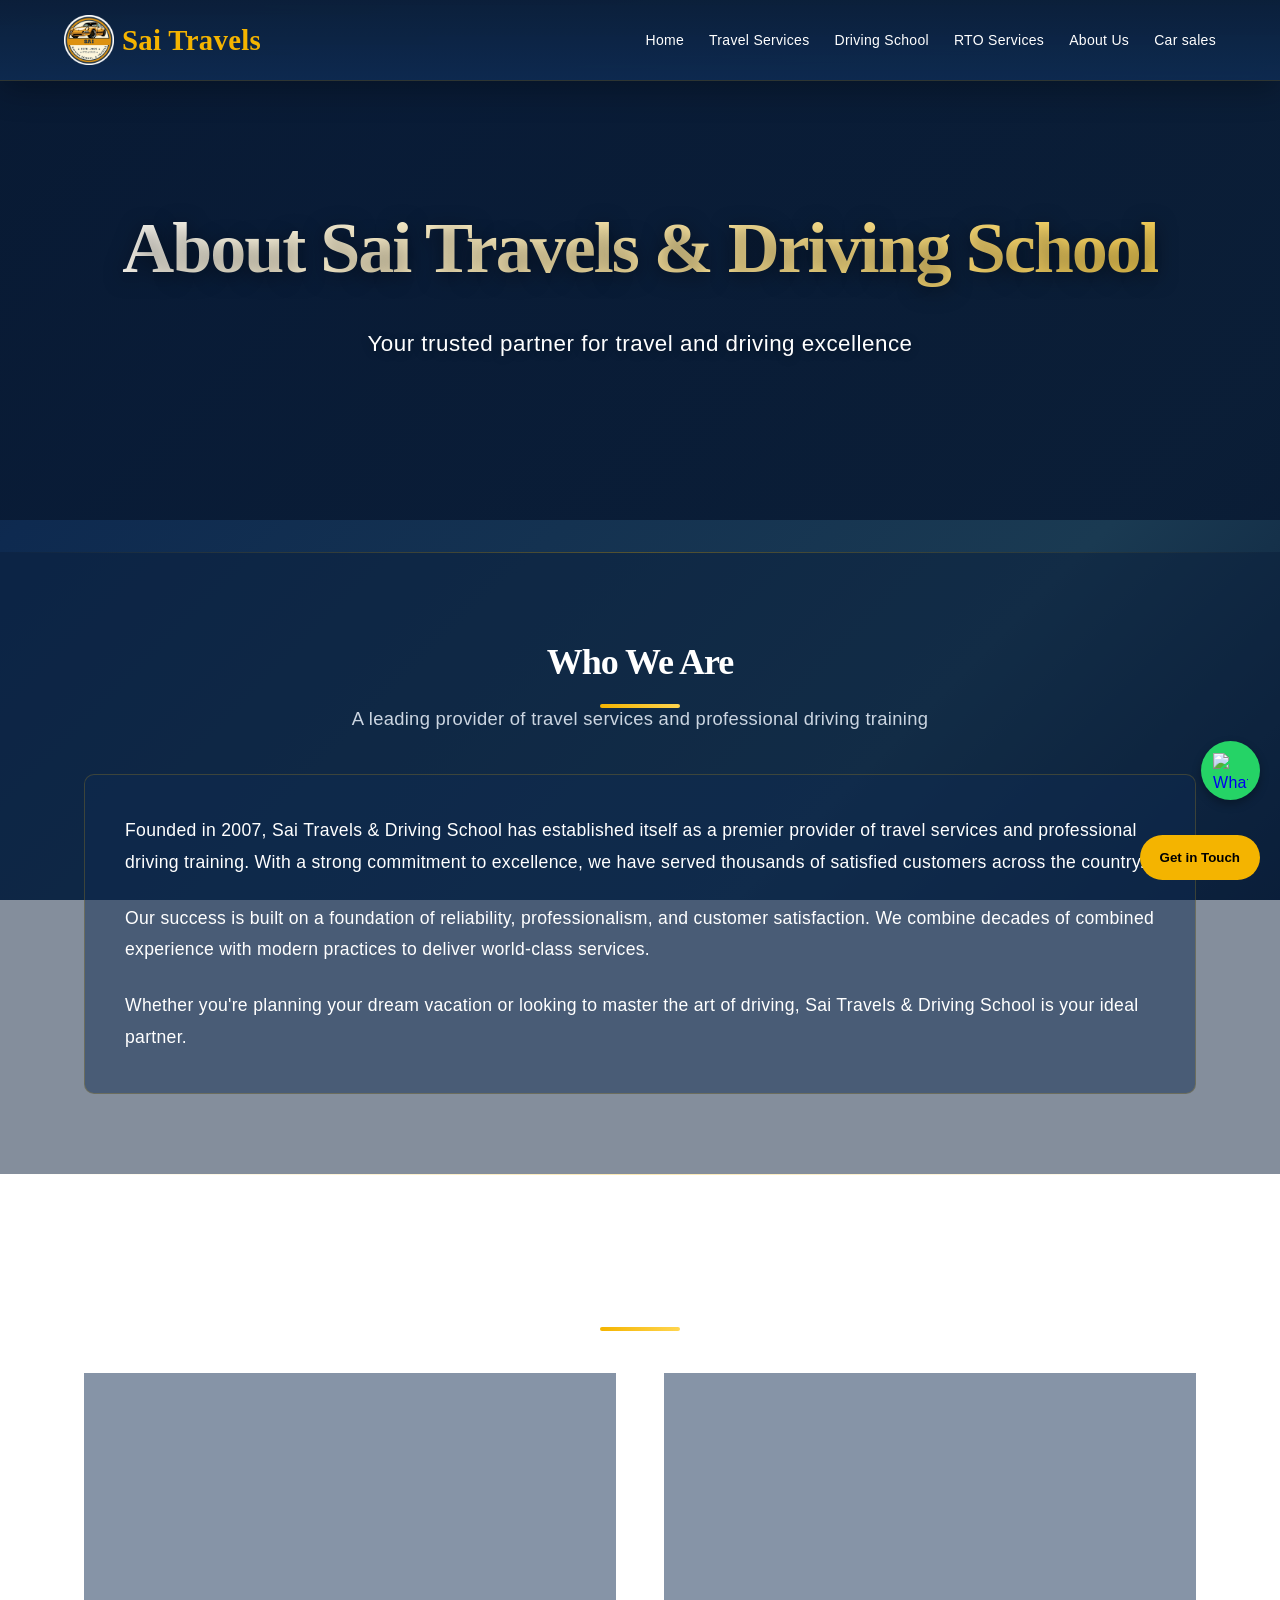
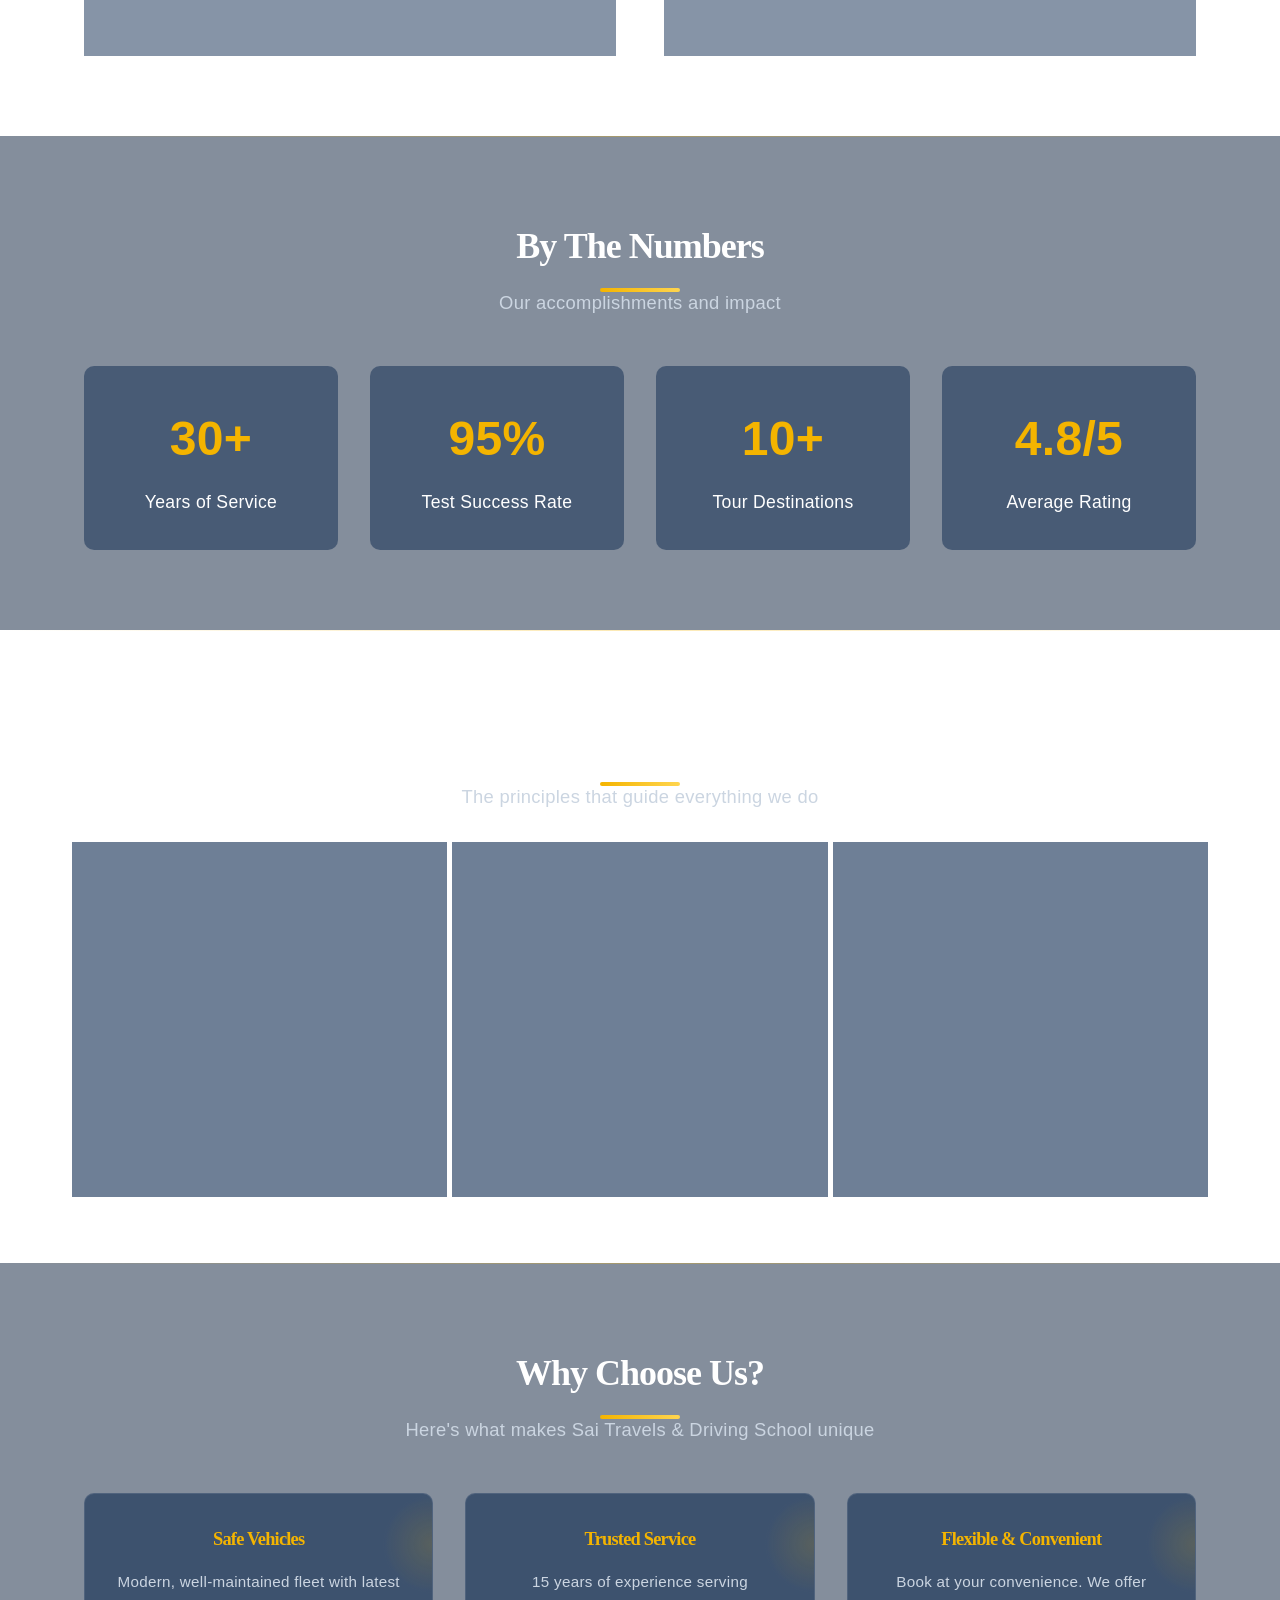
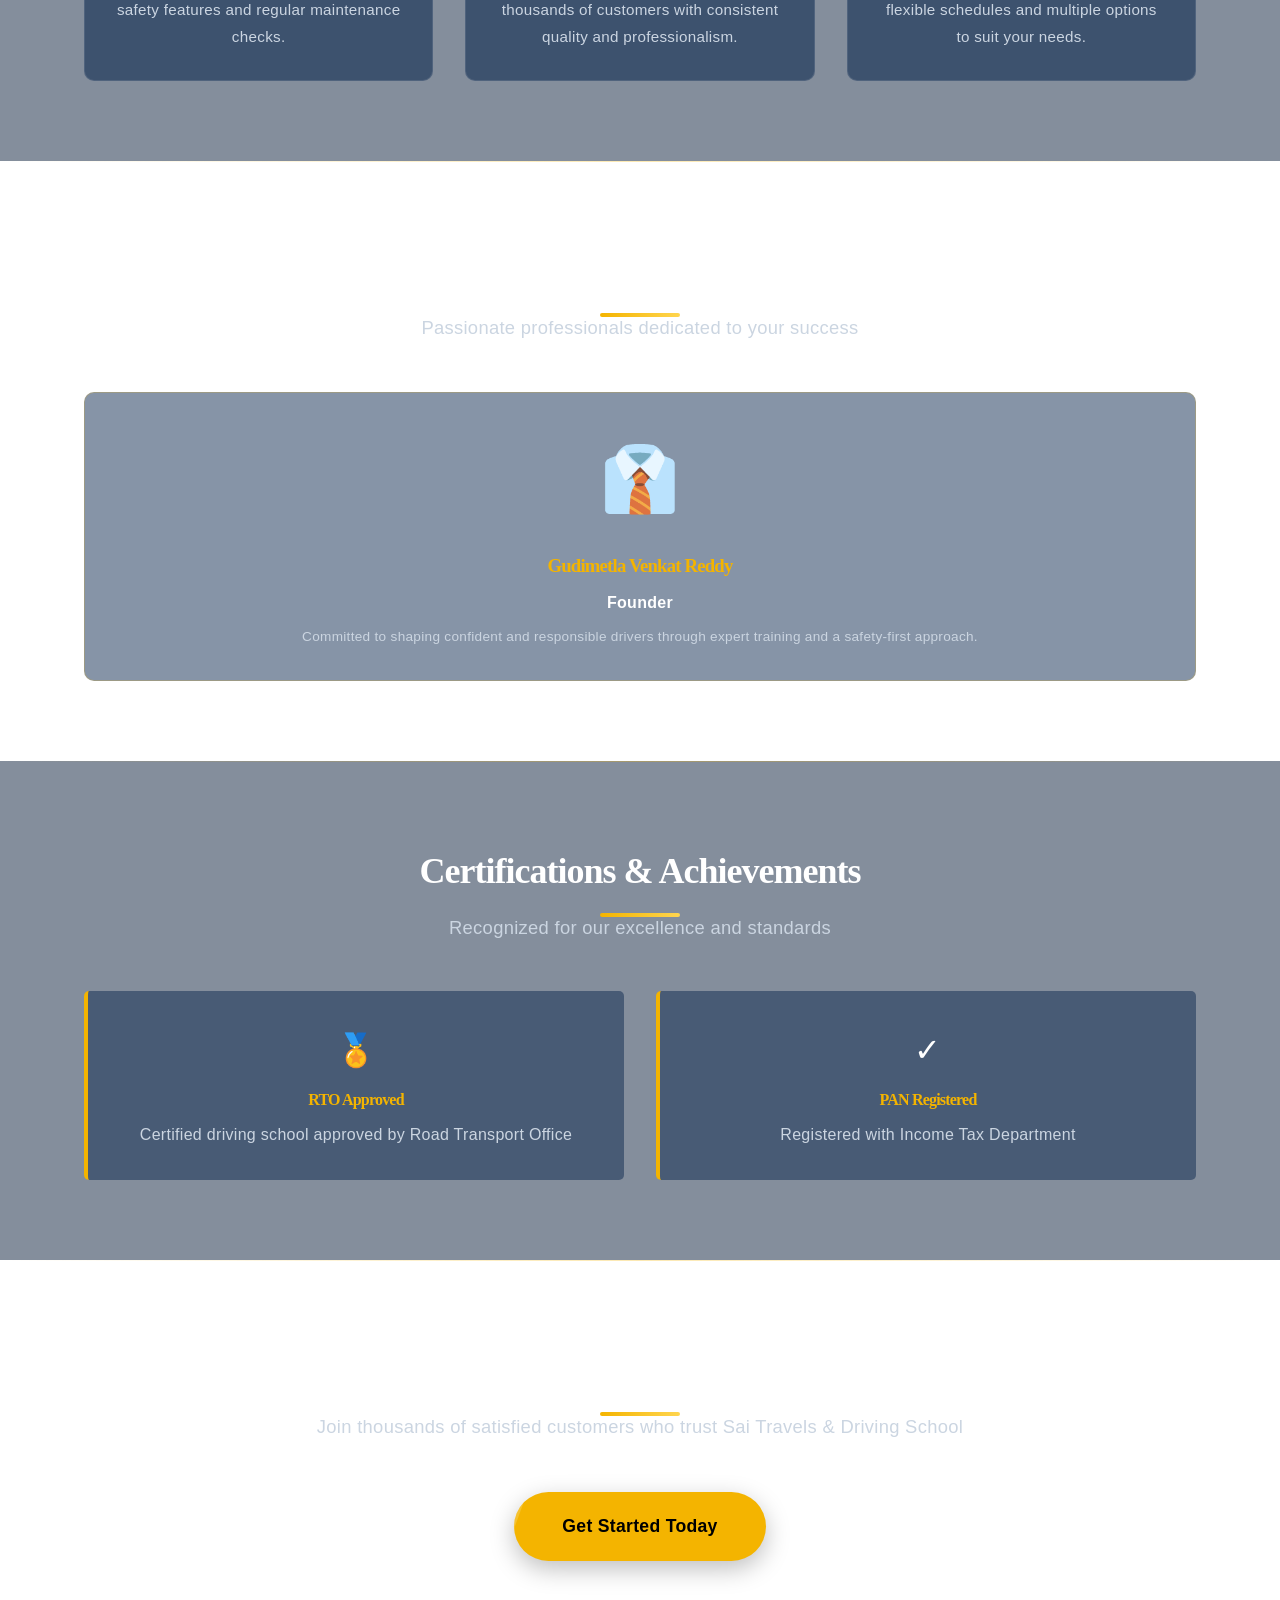
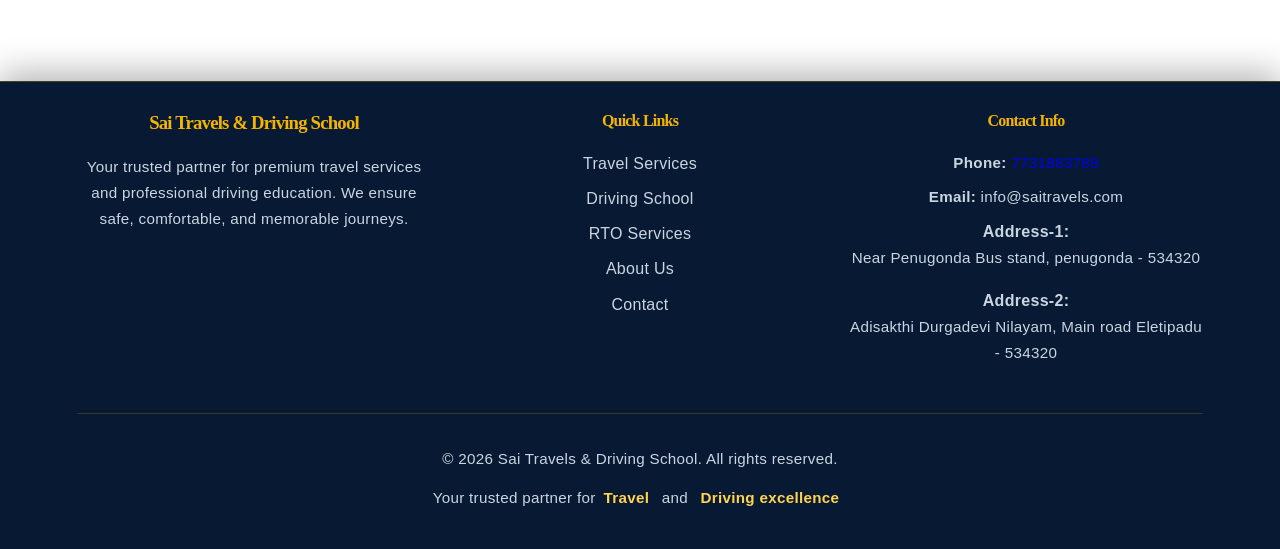
==== commit 4f4e1ec2: "header" ====
--- a/about.html
+++ b/about.html
@@ -12,7 +12,7 @@
     <nav>
       <div class="nav-container">
         <a href="index.html" class="logo">
-          <img src="./images/Travel logo.png " alt="Sai Travels Logo" />
+          <img src="images/Travel logo.png " alt="Sai Travels Logo" />
           <span>Sai Travels</span>
         </a>
         <ul>
@@ -60,7 +60,7 @@
               margin-bottom: 1.5rem;
             "
           >
-            Founded in 2009, Sai Travels & Driving School has established itself
+            Founded in 2007, Sai Travels & Driving School has established itself
             as a premier provider of travel services and professional driving
             training. With a strong commitment to excellence, we have served
             thousands of satisfied customers across the country.
@@ -253,7 +253,7 @@
                 margin-bottom: 0.5rem;
               "
             >
-              100+
+              10+
             </p>
             <p style="font-size: 1.1rem; color: var(--text-light)">
               Tour Destinations
@@ -321,33 +321,6 @@
               for both our passengers and students.
             </p>
           </div>
-
-          <div class="card">
-            <div class="card-icon">💡</div>
-            <h3>Innovation</h3>
-            <p>
-              We embrace modern technologies and best practices to continuously
-              improve our services and offerings.
-            </p>
-          </div>
-
-          <div class="card">
-            <div class="card-icon">🌍</div>
-            <h3>Integrity</h3>
-            <p>
-              We conduct business with complete honesty and transparency,
-              building trust with every customer interaction.
-            </p>
-          </div>
-
-          <div class="card">
-            <div class="card-icon">⭐</div>
-            <h3>Reliability</h3>
-            <p>
-              You can count on us. We deliver on our promises, every time,
-              without compromise.
-            </p>
-          </div>
         </div>
       </div>
     </section>
@@ -416,7 +389,7 @@
           >
             <div style="font-size: 4rem; margin-bottom: 1rem">👔</div>
             <h3 style="color: var(--accent-gold); margin-bottom: 0.5rem">
-              Rajesh Sharma
+              Gudimetla Venkat Reddy
             </h3>
             <p
               style="
@@ -425,60 +398,11 @@
                 margin-bottom: 0.5rem;
               "
             >
-              Founder & CEO
-            </p>
-            <p
-              style="
-                color: var(--text-gray);
-                font-size: 0.9rem;
-                margin-bottom: 1rem;
-              "
-            >
-              B.Com from Delhi University, 20+ years in travel and logistics
-              industry
+              Founder
             </p>
             <p style="color: var(--text-gray); font-size: 0.85rem">
-              Visionary leader with passion for customer service excellence and
-              business growth.
-            </p>
-          </div>
-
-          <!-- Team Member 2 -->
-          <div
-            style="
-              background: rgba(14, 42, 80, 0.5);
-              border: 1px solid rgba(244, 180, 0, 0.2);
-              border-radius: 10px;
-              padding: 2rem;
-              text-align: center;
-            "
-          >
-            <div style="font-size: 4rem; margin-bottom: 1rem">👩‍💼</div>
-            <h3 style="color: var(--accent-gold); margin-bottom: 0.5rem">
-              Priya Gupta
-            </h3>
-            <p
-              style="
-                color: var(--text-light);
-                font-weight: 600;
-                margin-bottom: 0.5rem;
-              "
-            >
-              Director - Driving School
-            </p>
-            <p
-              style="
-                color: var(--text-gray);
-                font-size: 0.9rem;
-                margin-bottom: 1rem;
-              "
-            >
-              Certified driving instructor, RTO approved trainer, 12+ years
-              experience
-            </p>
-            <p style="color: var(--text-gray); font-size: 0.85rem">
-              Expert in curriculum design and maintaining highest training
-              standards.
+              Committed to shaping confident and responsible drivers through
+              expert training and a safety-first approach.
             </p>
           </div>
         </div>
@@ -534,24 +458,6 @@
             </h4>
             <p style="color: var(--text-gray)">
               Registered with Income Tax Department
-            </p>
-          </div>
-
-          <div
-            style="
-              background: rgba(14, 42, 80, 0.5);
-              border-left: 4px solid var(--accent-gold);
-              padding: 2rem;
-              border-radius: 5px;
-              text-align: center;
-            "
-          >
-            <p style="font-size: 2rem; margin-bottom: 0.5rem">🔐</p>
-            <h4 style="color: var(--accent-gold); margin-bottom: 0.5rem">
-              GST Compliant
-            </h4>
-            <p style="color: var(--text-gray)">
-              Fully GST registered and compliant
             </p>
           </div>
         </div>
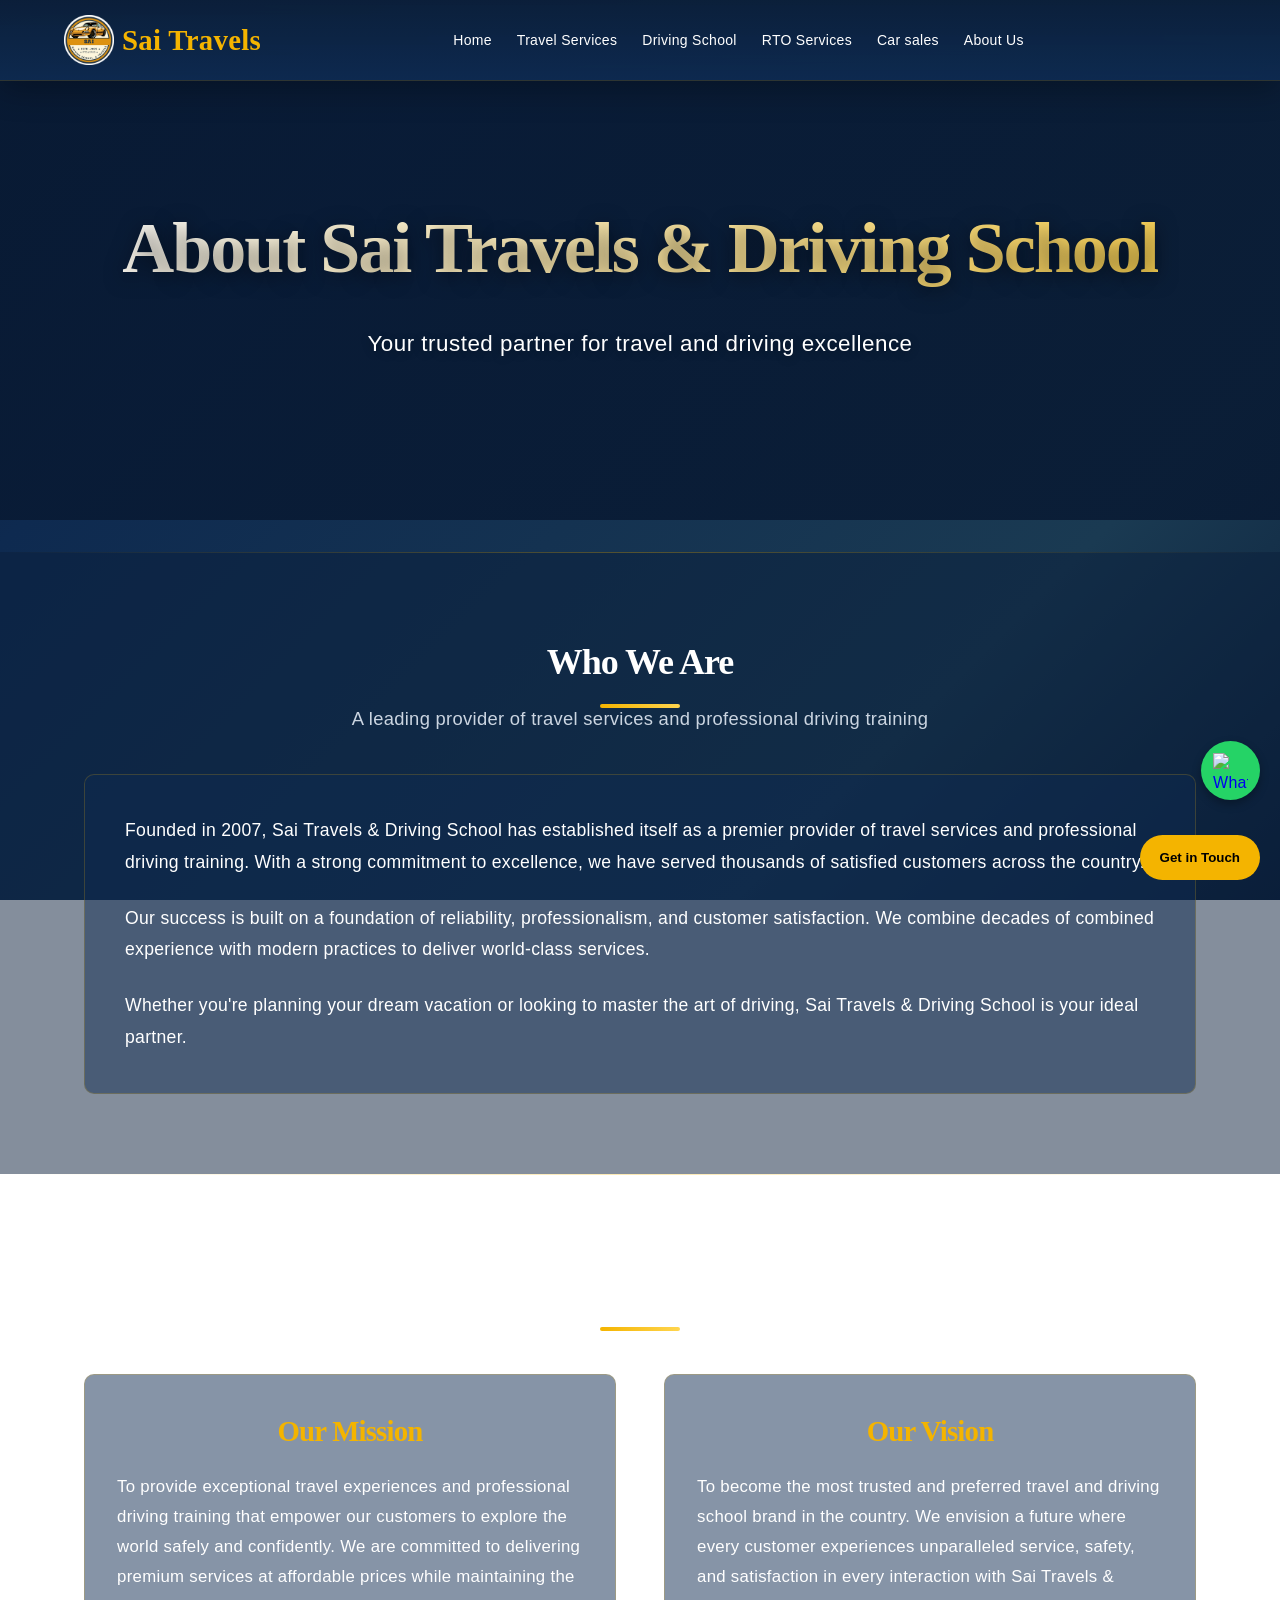
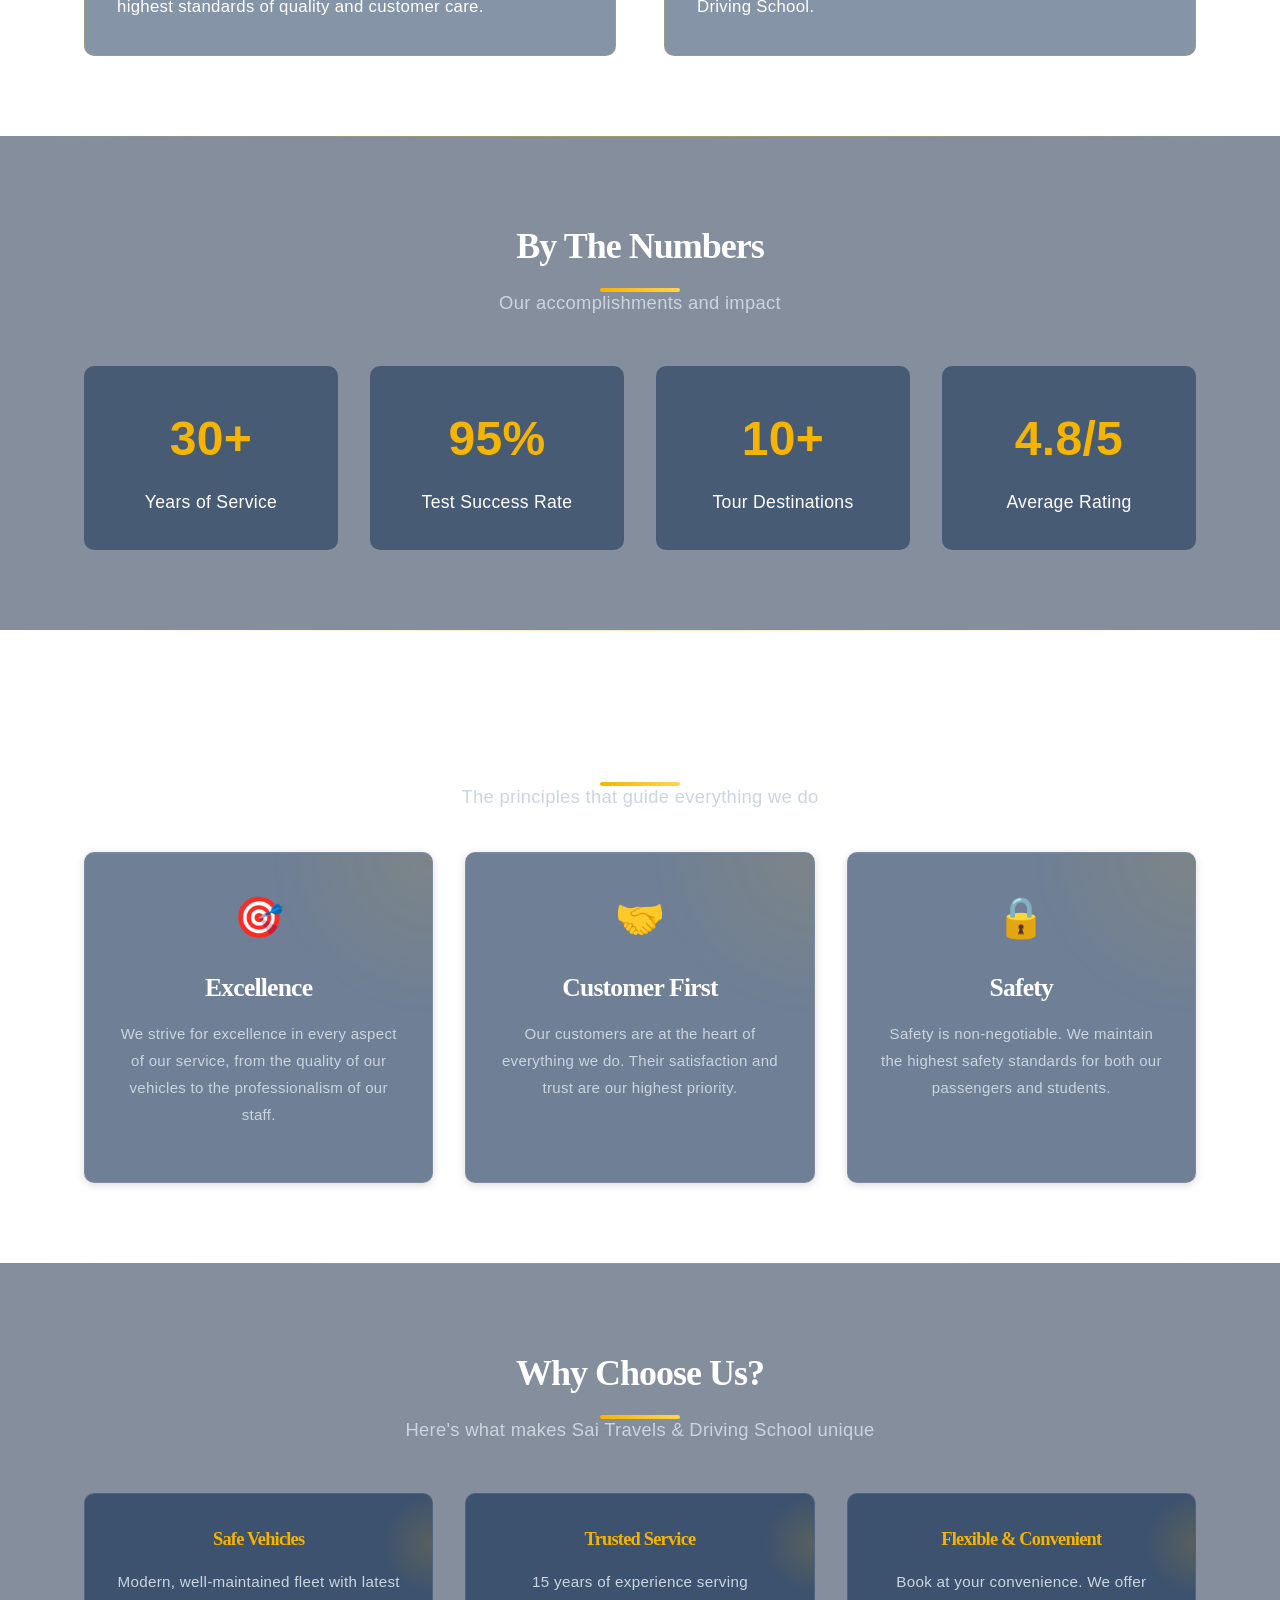
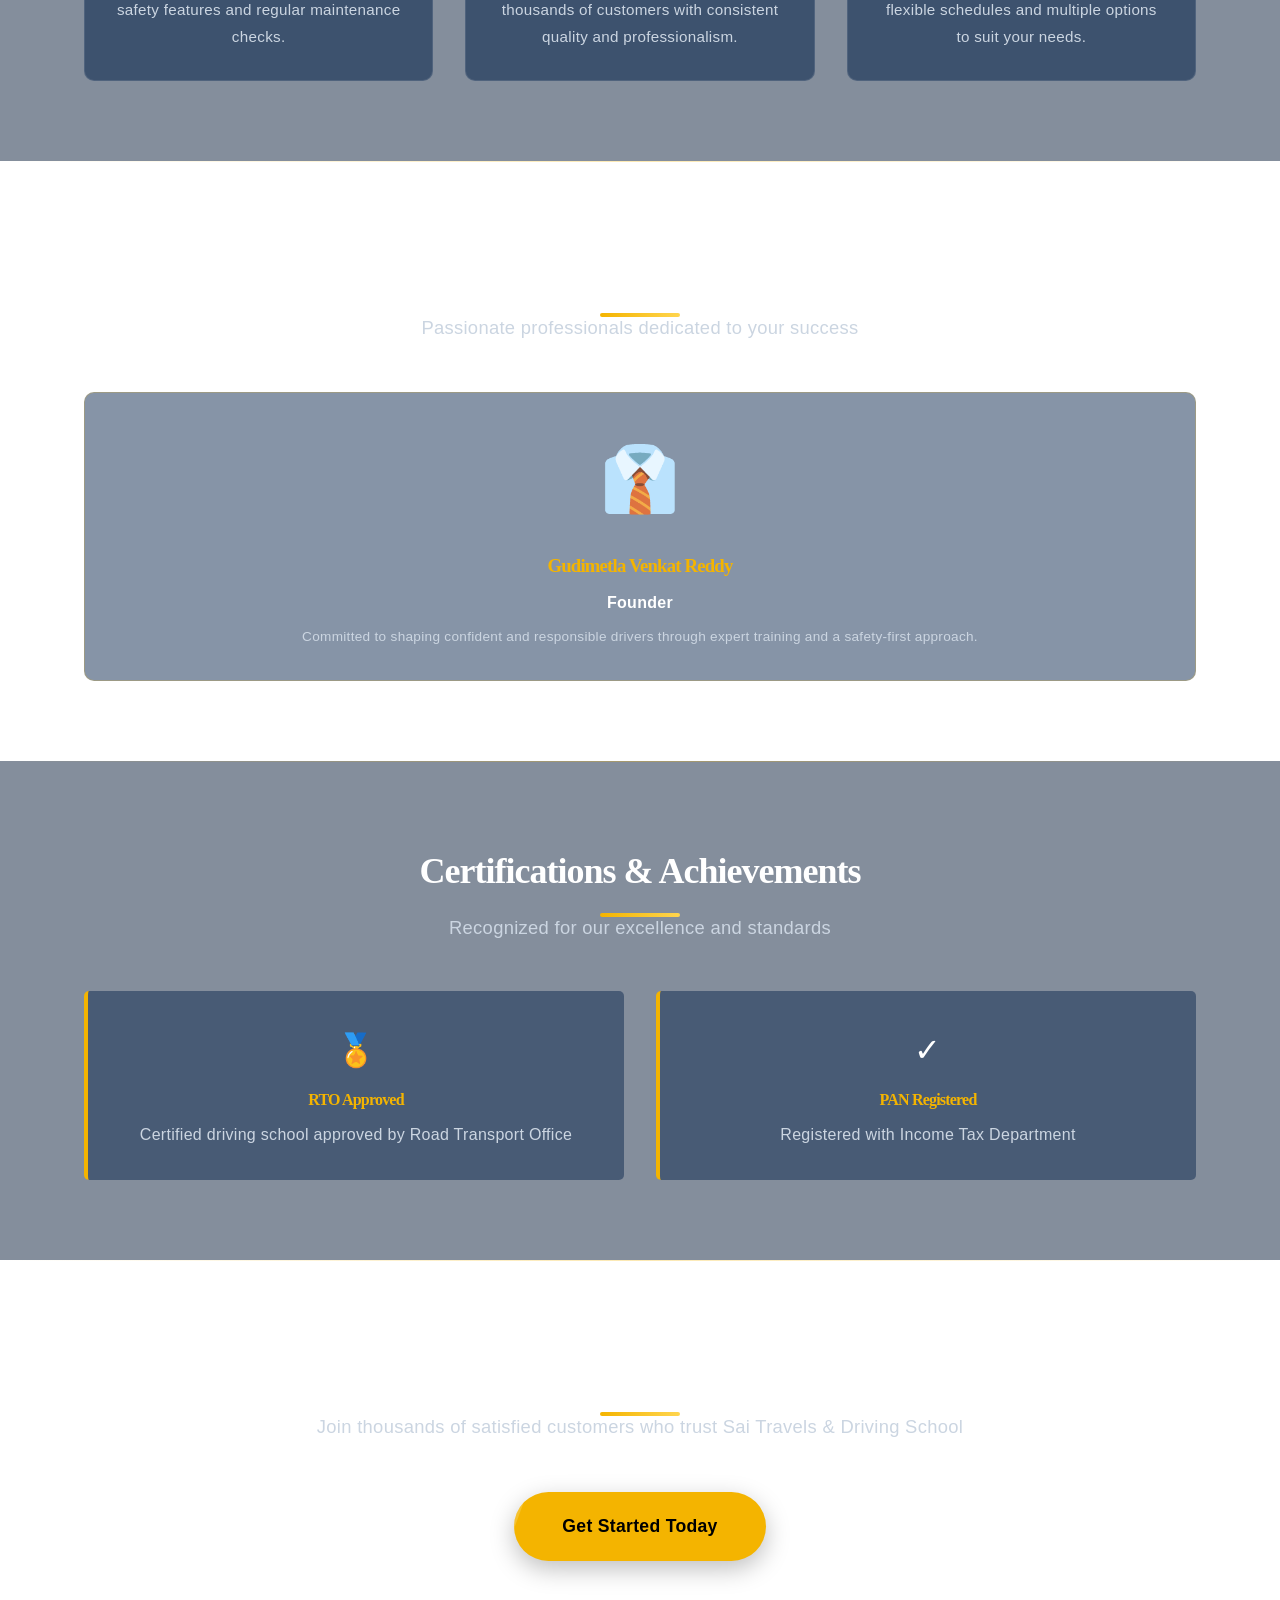
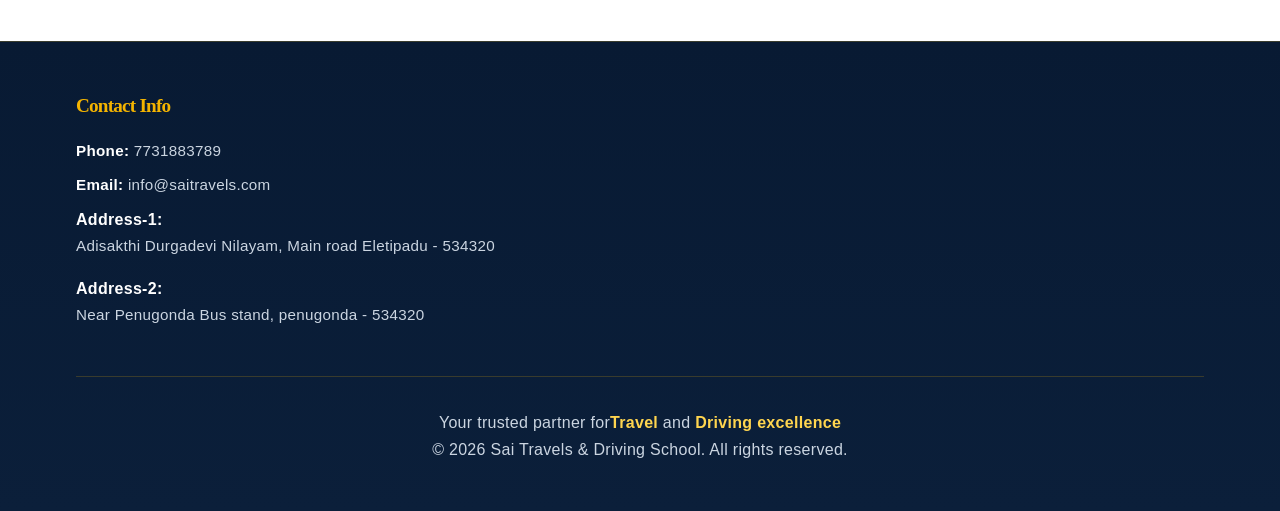
==== commit 9f8514cf: "all done" ====
--- a/about.html
+++ b/about.html
@@ -12,17 +12,27 @@
     <nav>
       <div class="nav-container">
         <a href="index.html" class="logo">
-          <img src="images/Travel logo.png " alt="Sai Travels Logo" />
+          <img src="images/Travel logo.png" alt="Sai Travels Logo" />
           <span>Sai Travels</span>
         </a>
+
         <ul>
           <li><a href="index.html">Home</a></li>
           <li><a href="travel-services.html">Travel Services</a></li>
           <li><a href="driving-school.html">Driving School</a></li>
           <li><a href="rto-services.html">RTO Services</a></li>
+          <li><a href="car-sales.html">Car sales</a></li>
           <li><a href="about.html">About Us</a></li>
-          <li><a href="car-sales.html">Car sales</a></li>
         </ul>
+
+        <!-- ADD THIS -->
+        <div class="nav-actions">
+          <button class="mobile-menu-toggle" aria-label="Toggle menu">
+            <span></span>
+            <span></span>
+            <span></span>
+          </button>
+        </div>
       </div>
     </nav>
 
@@ -480,8 +490,116 @@
         >
       </div>
     </section>
-
+    <a href="contact.html">
+      <button class="contact-btn">Get in Touch</button>
+    </a>
+    <a href="https://wa.me/8074177294" class="whatsapp-float" target="_blank">
+      <img
+        src="https://cdn-icons-png.flaticon.com/512/733/733585.png"
+        alt="WhatsApp"
+      />
+    </a>
+
+    <footer>
+      <div class="container">
+        <div
+          class="footer-content"
+          style="
+            display: grid;
+            grid-template-columns: repeat(auto-fit, minmax(250px, 1fr));
+            gap: 2rem;
+            margin-bottom: 2rem;
+          "
+        >
+          <div class="footer-section">
+            <h4 style="color: var(--accent-gold); margin-bottom: 1rem">
+              Contact Info
+            </h4>
+            <p style="color: var(--text-gray); margin-bottom: 0.5rem">
+              <strong>Phone: </strong><a href="tel:+917731883789">7731883789</a>
+            </p>
+            <p style="color: var(--text-gray); margin-bottom: 0.5rem">
+              <strong>Email:</strong> info@saitravels.com
+            </p>
+            <strong>Address-1:</strong>
+            <p style="color: var(--text-gray); margin-bottom: 1rem">
+              Adisakthi Durgadevi Nilayam, Main road Eletipadu - 534320
+            </p>
+            <strong>Address-2:</strong>
+            <p style="color: var(--text-gray); margin-bottom: 1rem">
+              Near Penugonda Bus stand, penugonda - 534320
+            </p>
+          </div>
+        </div>
+
+        <div
+          style="
+            border-top: 1px solid rgba(244, 180, 0, 0.2);
+            padding-top: 2rem;
+            text-align: center;
+          "
+        >
+          <p>
+            Your trusted partner for<span class="gold-accent">Travel</span> and
+            <span class="gold-accent">Driving excellence</span>
+          </p>
+          <p>&copy; 2026 Sai Travels & Driving School. All rights reserved.</p>
+        </div>
+      </div>
+    </footer>
     <script>
+      // Mobile menu toggle
+      const mobileMenuToggle = document.querySelector(".mobile-menu-toggle");
+      const navUl = document.querySelector("nav ul");
+
+      mobileMenuToggle.addEventListener("click", () => {
+        mobileMenuToggle.classList.toggle("active");
+        navUl.classList.toggle("active");
+      });
+
+      // Close mobile menu when clicking a link
+      document.querySelectorAll("nav a").forEach((link) => {
+        link.addEventListener("click", () => {
+          mobileMenuToggle.classList.remove("active");
+          navUl.classList.remove("active");
+        });
+      });
+
+      // Search overlay toggle
+      const searchToggle = document.querySelector(".search-toggle");
+      const searchOverlay = document.querySelector(".search-overlay");
+      const searchClose = document.querySelector(".search-close");
+
+      searchToggle.addEventListener("click", () => {
+        searchOverlay.style.opacity = "1";
+        searchOverlay.style.visibility = "visible";
+      });
+
+      searchClose.addEventListener("click", () => {
+        searchOverlay.style.opacity = "0";
+        searchOverlay.style.visibility = "hidden";
+      });
+
+      // Close search on overlay click
+      searchOverlay.addEventListener("click", (e) => {
+        if (e.target === searchOverlay) {
+          searchOverlay.style.opacity = "0";
+          searchOverlay.style.visibility = "hidden";
+        }
+      });
+
+      // Smooth scroll for navigation
+      document.querySelectorAll('a[href^="#"]').forEach((anchor) => {
+        anchor.addEventListener("click", function (e) {
+          e.preventDefault();
+          const target = document.querySelector(this.getAttribute("href"));
+          if (target) {
+            target.scrollIntoView({ behavior: "smooth" });
+          }
+        });
+      });
+
+      // Enhanced navbar scroll effect
       window.addEventListener("scroll", () => {
         const nav = document.querySelector("nav");
         if (window.scrollY > 50) {
@@ -494,6 +612,8 @@
           nav.style.boxShadow = "0 8px 32px rgba(0, 0, 0, 0.3)";
         }
       });
+
+      // Scroll animation for elements
       const observerOptions = {
         threshold: 0.1,
         rootMargin: "0px 0px -100px 0px",
@@ -507,144 +627,27 @@
         });
       }, observerOptions);
 
-      document.querySelectorAll(".card, .feature-box").forEach((el) => {
-        observer.observe(el);
+      document
+        .querySelectorAll(".card, .feature-box, .testimonial")
+        .forEach((el) => {
+          observer.observe(el);
+        });
+
+      // Back to top button
+      const backToTopBtn = document.getElementById("back-to-top");
+      window.addEventListener("scroll", () => {
+        if (window.scrollY > 300) {
+          backToTopBtn.style.opacity = "1";
+          backToTopBtn.style.visibility = "visible";
+        } else {
+          backToTopBtn.style.opacity = "0";
+          backToTopBtn.style.visibility = "hidden";
+        }
+      });
+
+      backToTopBtn.addEventListener("click", () => {
+        window.scrollTo({ top: 0, behavior: "smooth" });
       });
     </script>
-    <a href="contact.html">
-      <button class="contact-btn">Get in Touch</button>
-    </a>
-    <a href="https://wa.me/8074177294" class="whatsapp-float" target="_blank">
-      <img
-        src="https://cdn-icons-png.flaticon.com/512/733/733585.png"
-        alt="WhatsApp"
-      />
-    </a>
-
-    <footer>
-      <div class="container">
-        <div
-          class="footer-content"
-          style="
-            display: grid;
-            grid-template-columns: repeat(auto-fit, minmax(250px, 1fr));
-            gap: 2rem;
-            margin-bottom: 2rem;
-          "
-        >
-          <div class="footer-section">
-            <h3 style="color: var(--accent-gold); margin-bottom: 1rem">
-              Sai Travels & Driving School
-            </h3>
-            <p>
-              Your trusted partner for premium travel services and professional
-              driving education. We ensure safe, comfortable, and memorable
-              journeys.
-            </p>
-          </div>
-
-          <div class="footer-section">
-            <h4 style="color: var(--accent-gold); margin-bottom: 1rem">
-              Quick Links
-            </h4>
-            <ul style="list-style: none; padding: 0">
-              <li>
-                <a
-                  href="travel-services.html"
-                  style="
-                    color: var(--text-gray);
-                    text-decoration: none;
-                    display: block;
-                    margin-bottom: 0.5rem;
-                  "
-                  >Travel Services</a
-                >
-              </li>
-              <li>
-                <a
-                  href="driving-school.html"
-                  style="
-                    color: var(--text-gray);
-                    text-decoration: none;
-                    display: block;
-                    margin-bottom: 0.5rem;
-                  "
-                  >Driving School</a
-                >
-              </li>
-              <li>
-                <a
-                  href="rto-services.html"
-                  style="
-                    color: var(--text-gray);
-                    text-decoration: none;
-                    display: block;
-                    margin-bottom: 0.5rem;
-                  "
-                  >RTO Services</a
-                >
-              </li>
-              <li>
-                <a
-                  href="about.html"
-                  style="
-                    color: var(--text-gray);
-                    text-decoration: none;
-                    display: block;
-                    margin-bottom: 0.5rem;
-                  "
-                  >About Us</a
-                >
-              </li>
-              <li>
-                <a
-                  href="contact.html"
-                  style="
-                    color: var(--text-gray);
-                    text-decoration: none;
-                    display: block;
-                  "
-                  >Contact</a
-                >
-              </li>
-            </ul>
-          </div>
-
-          <div class="footer-section">
-            <h4 style="color: var(--accent-gold); margin-bottom: 1rem">
-              Contact Info
-            </h4>
-            <p style="color: var(--text-gray); margin-bottom: 0.5rem">
-              <strong>Phone: </strong><a href="tel:+917731883789">7731883789</a>
-            </p>
-            <p style="color: var(--text-gray); margin-bottom: 0.5rem">
-              <strong>Email:</strong> info@saitravels.com
-            </p>
-            <strong>Address-1:</strong>
-            <p style="color: var(--text-gray); margin-bottom: 1rem">
-              Near Penugonda Bus stand, penugonda - 534320
-            </p>
-            <strong>Address-2:</strong>
-            <p style="color: var(--text-gray); margin-bottom: 1rem">
-              Adisakthi Durgadevi Nilayam, Main road Eletipadu - 534320
-            </p>
-          </div>
-        </div>
-
-        <div
-          style="
-            border-top: 1px solid rgba(244, 180, 0, 0.2);
-            padding-top: 2rem;
-            text-align: center;
-          "
-        >
-          <p>&copy; 2026 Sai Travels & Driving School. All rights reserved.</p>
-          <p>
-            Your trusted partner for<span class="gold-accent">Travel</span> and
-            <span class="gold-accent">Driving excellence</span>
-          </p>
-        </div>
-      </div>
-    </footer>
   </body>
 </html>
--- a/style.css
+++ b/style.css
@@ -421,20 +421,20 @@
   pointer-events: none;
 }
 
-.card:hover {
-  transform: translateY(-15px);
-  border-color: var(--accent-gold);
-  background: linear-gradient(
-    135deg,
-    rgba(14, 42, 80, 0.8) 0%,
-    rgba(14, 42, 80, 0.6) 100%
-  );
-  box-shadow: 0 25px 50px rgba(244, 180, 0, 0.2);
-}
-
 .card:hover::before {
-  top: -25%;
-  right: -25%;
+  top: -100%;
+  right: -100%;
+}
+.card:hover h3,
+.card:hover p {
+  color: black;
+}
+.card-icon img {
+  width: 50px;
+  height: 50px;
+  object-fit: contain;
+  filter: brightness(0) saturate(100%) invert(74%) sepia(41%) saturate(742%)
+    hue-rotate(359deg) brightness(102%) contrast(101%);
 }
 
 .card-icon {
@@ -728,28 +728,92 @@
 footer {
   background: linear-gradient(
     180deg,
-    rgba(10, 20, 40, 0.95) 0%,
-    rgba(11, 31, 58, 0.98) 100%
+    rgba(10, 20, 40, 0.97) 0%,
+    rgba(11, 31, 58, 1) 100%
   );
-  padding: 3rem 2rem;
+  border-top: 1px solid rgba(244, 180, 0, 0.2);
+  padding: 3rem 0 1.5rem;
+  color: var(--text-gray);
+}
+
+.footer-content {
+  display: grid;
+  grid-template-columns: repeat(2, minmax(280px, 1fr));
+  gap: 3rem;
+  align-items: start;
+  margin-bottom: 2rem;
+}
+
+.footer-section h4 {
+  color: var(--accent-gold);
+  font-size: 1.4rem;
+  margin-bottom: 1.25rem;
+}
+
+.footer-section p {
+  margin: 0 0 0.9rem;
+  font-size: 1rem;
+  line-height: 1.7;
+  color: var(--text-gray);
+}
+
+.footer-section strong {
+  color: #fff;
+  font-weight: 600;
+}
+
+.footer-section a {
+  color: var(--text-gray);
+  text-decoration: none;
+  transition: var(--transition);
+}
+
+.footer-section a:hover {
+  color: var(--accent-gold);
+}
+
+.footer-label {
+  display: block;
+  color: #fff;
+  font-weight: 600;
+  margin-bottom: 0.35rem;
+}
+
+.footer-bottom {
+  border-top: 1px solid rgba(244, 180, 0, 0.18);
+  padding-top: 1.5rem;
   text-align: center;
-  border-top: 1.5px solid rgba(244, 180, 0, 0.25);
+}
+
+.footer-bottom p {
+  margin: 0.35rem 0;
+  font-size: 0.95rem;
   color: var(--text-gray);
-  box-shadow: -0 -8px 32px rgba(0, 0, 0, 0.3);
-}
-
-footer p {
-  margin-bottom: 0.8rem;
-  font-size: 0.95rem;
-  letter-spacing: 0.3px;
 }
 
 footer .gold-accent {
-  margin: 0 0.5rem;
   color: var(--accent-gold-light);
   font-weight: 600;
 }
 
+@media (max-width: 768px) {
+  footer {
+    padding: 2.5rem 0 1.25rem;
+  }
+
+  .footer-content {
+    grid-template-columns: 1fr;
+    gap: 2rem;
+  }
+
+  .footer-section h4 {
+    font-size: 1.25rem;
+  }
+
+  .footer-section p {
+    font-size: 0.95rem;
+  }
+}
 /* ==========================================
    ANIMATIONS
    ========================================== */
@@ -1215,12 +1279,80 @@
 
 /* ===== FOOTER ===== */
 
+/* =========================
+   CLEAN FOOTER DESIGN
+   ========================= */
+
 footer {
+  background: linear-gradient(180deg, #081a33, #0b1f3a);
+  padding: 3rem 1.5rem;
+  color: var(--text-gray);
+  border-top: 1px solid rgba(244, 180, 0, 0.2);
+}
+
+/* Container alignment */
+footer .container {
+  max-width: 1200px;
+  margin: auto;
+}
+
+/* Grid layout */
+.footer-content {
+  display: grid;
+  grid-template-columns: repeat(auto-fit, minmax(300px, 1fr));
+  gap: 2rem;
+  margin-bottom: 2rem;
+}
+
+/* Section styling */
+.footer-section {
+  text-align: left;
+}
+
+.footer-section h4 {
+  color: var(--accent-gold);
+  margin-bottom: 1rem;
+  font-size: 1.2rem;
+}
+
+.footer-section p {
+  margin-bottom: 0.6rem;
+  font-size: 0.95rem;
+  color: var(--text-gray);
+}
+
+/* Links */
+.footer-section a {
+  color: var(--text-gray);
+  text-decoration: none;
+  transition: 0.3s;
+}
+
+.footer-section a:hover {
+  color: var(--accent-gold);
+}
+
+/* Bottom line */
+.footer-bottom {
+  border-top: 1px solid rgba(244, 180, 0, 0.2);
+  padding-top: 1.5rem;
   text-align: center;
-  padding: 25px;
-  background: #081a33;
-  color: #cbd5e1;
-  margin-top: 40px;
+}
+
+.footer-bottom p {
+  margin: 0.4rem 0;
+  font-size: 0.9rem;
+}
+
+@media (max-width: 768px) {
+  .footer-content {
+    grid-template-columns: 1fr;
+    text-align: center;
+  }
+
+  .footer-section {
+    text-align: center;
+  }
 }
 
 /* ===== NEWSLETTER FORM ===== */
@@ -2600,3 +2732,264 @@
     font-size: 0.9rem;
   }
 }
+/* DARK OVERLAY */
+.card-bg::before {
+  content: "";
+  position: absolute;
+  inset: 0;
+  background: rgba(0, 0, 0, 0.6);
+  z-index: 1;
+}
+
+/* CONTENT ABOVE IMAGE */
+.card-content {
+  position: relative;
+  z-index: 2;
+  text-align: center;
+  padding: 2rem;
+  color: #fff;
+}
+
+/* TEXT STYLING */
+.card-bg h3 {
+  font-size: 2rem;
+  margin-bottom: 1rem;
+}
+
+.card-bg p {
+  font-size: 1rem;
+  color: #e5e7eb;
+  margin-bottom: 2rem;
+  line-height: 1.8;
+}
+
+/* BUTTON IMPROVEMENT */
+.card-bg .btn {
+  padding: 0.9rem 2rem;
+  font-size: 1rem;
+}
+
+/* HOVER EFFECT */
+.card-bg:hover {
+  transform: translateY(-8px);
+  box-shadow: 0 20px 40px rgba(0, 0, 0, 0.4);
+}
+.card-bg::before {
+  content: "";
+  position: absolute;
+  inset: 0;
+  background: rgba(0, 0, 0, 0.6);
+  z-index: 1;
+}
+
+.card-content {
+  position: relative;
+  z-index: 2;
+  text-align: center;
+  padding: 2rem;
+  color: #fff;
+}
+.cards-grid {
+  display: grid;
+  grid-template-columns: repeat(3, 1fr);
+  gap: 2rem;
+}
+@media (max-width: 1024px) {
+  .cards-grid {
+    grid-template-columns: repeat(2, 1fr);
+  }
+}
+
+@media (max-width: 600px) {
+  .cards-grid {
+    grid-template-columns: 1fr;
+  }
+}
+/* =========================
+   IMAGE CARD (TOURS)
+   ========================= */
+
+.one {
+  position: relative;
+  overflow: hidden;
+  padding: 0; /* remove default padding */
+
+  background: url("./images/tours.jpeg") center/cover no-repeat;
+  border-radius: 15px;
+  min-height: 420px;
+
+  display: flex;
+  align-items: center;
+  justify-content: center;
+}
+.two {
+  position: relative;
+  overflow: hidden;
+  padding: 0; /* remove default padding */
+
+  background: url("./images/carsale.jpeg") center/cover no-repeat;
+  border-radius: 15px;
+  min-height: 420px;
+
+  display: flex;
+  align-items: center;
+  justify-content: center;
+}
+.three {
+  position: relative;
+  overflow: hidden;
+  padding: 0; /* remove default padding */
+
+  background: url("./images/drivschool.jpeg") center/cover no-repeat;
+  border-radius: 15px;
+  min-height: 420px;
+
+  display: flex;
+  align-items: center;
+  justify-content: center;
+}
+
+.to1 {
+  position: relative;
+  overflow: hidden;
+  padding: 0; /* remove default padding */
+
+  background: url("./images/tourpacks.jpeg") center/cover no-repeat;
+  border-radius: 15px;
+  min-height: 420px;
+
+  display: flex;
+  align-items: center;
+  justify-content: center;
+}
+.to2 {
+  position: relative;
+  overflow: hidden;
+  padding: 0; /* remove default padding */
+
+  background: url("./images/airport.jpeg") center/cover no-repeat;
+  border-radius: 15px;
+  min-height: 420px;
+
+  display: flex;
+  align-items: center;
+  justify-content: center;
+}
+.to3 {
+  position: relative;
+  overflow: hidden;
+  padding: 0; /* remove default padding */
+
+  background: url("./images/outstation.jpeg") center/cover no-repeat;
+  border-radius: 15px;
+  min-height: 420px;
+
+  display: flex;
+  align-items: center;
+  justify-content: center;
+}
+.to4 {
+  position: relative;
+  overflow: hidden;
+  padding: 0; /* remove default padding */
+
+  background: url("./images/group.jpeg") center/cover no-repeat;
+  border-radius: 15px;
+  min-height: 420px;
+
+  display: flex;
+  align-items: center;
+  justify-content: center;
+}
+.to5 {
+  position: relative;
+  overflow: hidden;
+  padding: 0; /* remove default padding */
+
+  background: url("./images/temple.jpeg") center/cover no-repeat;
+  border-radius: 15px;
+  min-height: 420px;
+
+  display: flex;
+  align-items: center;
+  justify-content: center;
+}
+.to6 {
+  position: relative;
+  overflow: hidden;
+  padding: 0; /* remove default padding */
+
+  background: url("./images/site.jpg") center/cover no-repeat;
+  border-radius: 15px;
+  min-height: 420px;
+
+  display: flex;
+  align-items: center;
+  justify-content: center;
+}
+
+.place1 {
+  position: relative;
+  overflow: hidden;
+  padding: 0; /* remove default padding */
+
+  background: url("./images/vijayawada.jpg") center/cover no-repeat;
+  border-radius: 15px;
+  min-height: 420px;
+
+  display: flex;
+  align-items: center;
+  justify-content: center;
+}
+.place2 {
+  position: relative;
+  overflow: hidden;
+  padding: 0; /* remove default padding */
+
+  background: url("./images/penugoda.jpeg") center/cover no-repeat;
+  border-radius: 15px;
+  min-height: 420px;
+
+  display: flex;
+  align-items: center;
+  justify-content: center;
+}
+.place4 {
+  position: relative;
+  overflow: hidden;
+  padding: 0; /* remove default padding */
+
+  background: url("./images/tirumala.jpeg") center/cover no-repeat;
+  border-radius: 15px;
+  min-height: 420px;
+
+  display: flex;
+  align-items: center;
+  justify-content: center;
+}
+.place5 {
+  position: relative;
+  overflow: hidden;
+  padding: 0; /* remove default padding */
+
+  background: url("./images/rjy.jpeg") center/cover no-repeat;
+  border-radius: 15px;
+  min-height: 420px;
+
+  display: flex;
+  align-items: center;
+  justify-content: center;
+}
+.place6 {
+  position: relative;
+  overflow: hidden;
+  padding: 0; /* remove default padding */
+
+  background: url("./images/vadapalli.png") center/cover no-repeat;
+  border-radius: 15px;
+  min-height: 420px;
+
+  display: flex;
+  align-items: center;
+  justify-content: center;
+}
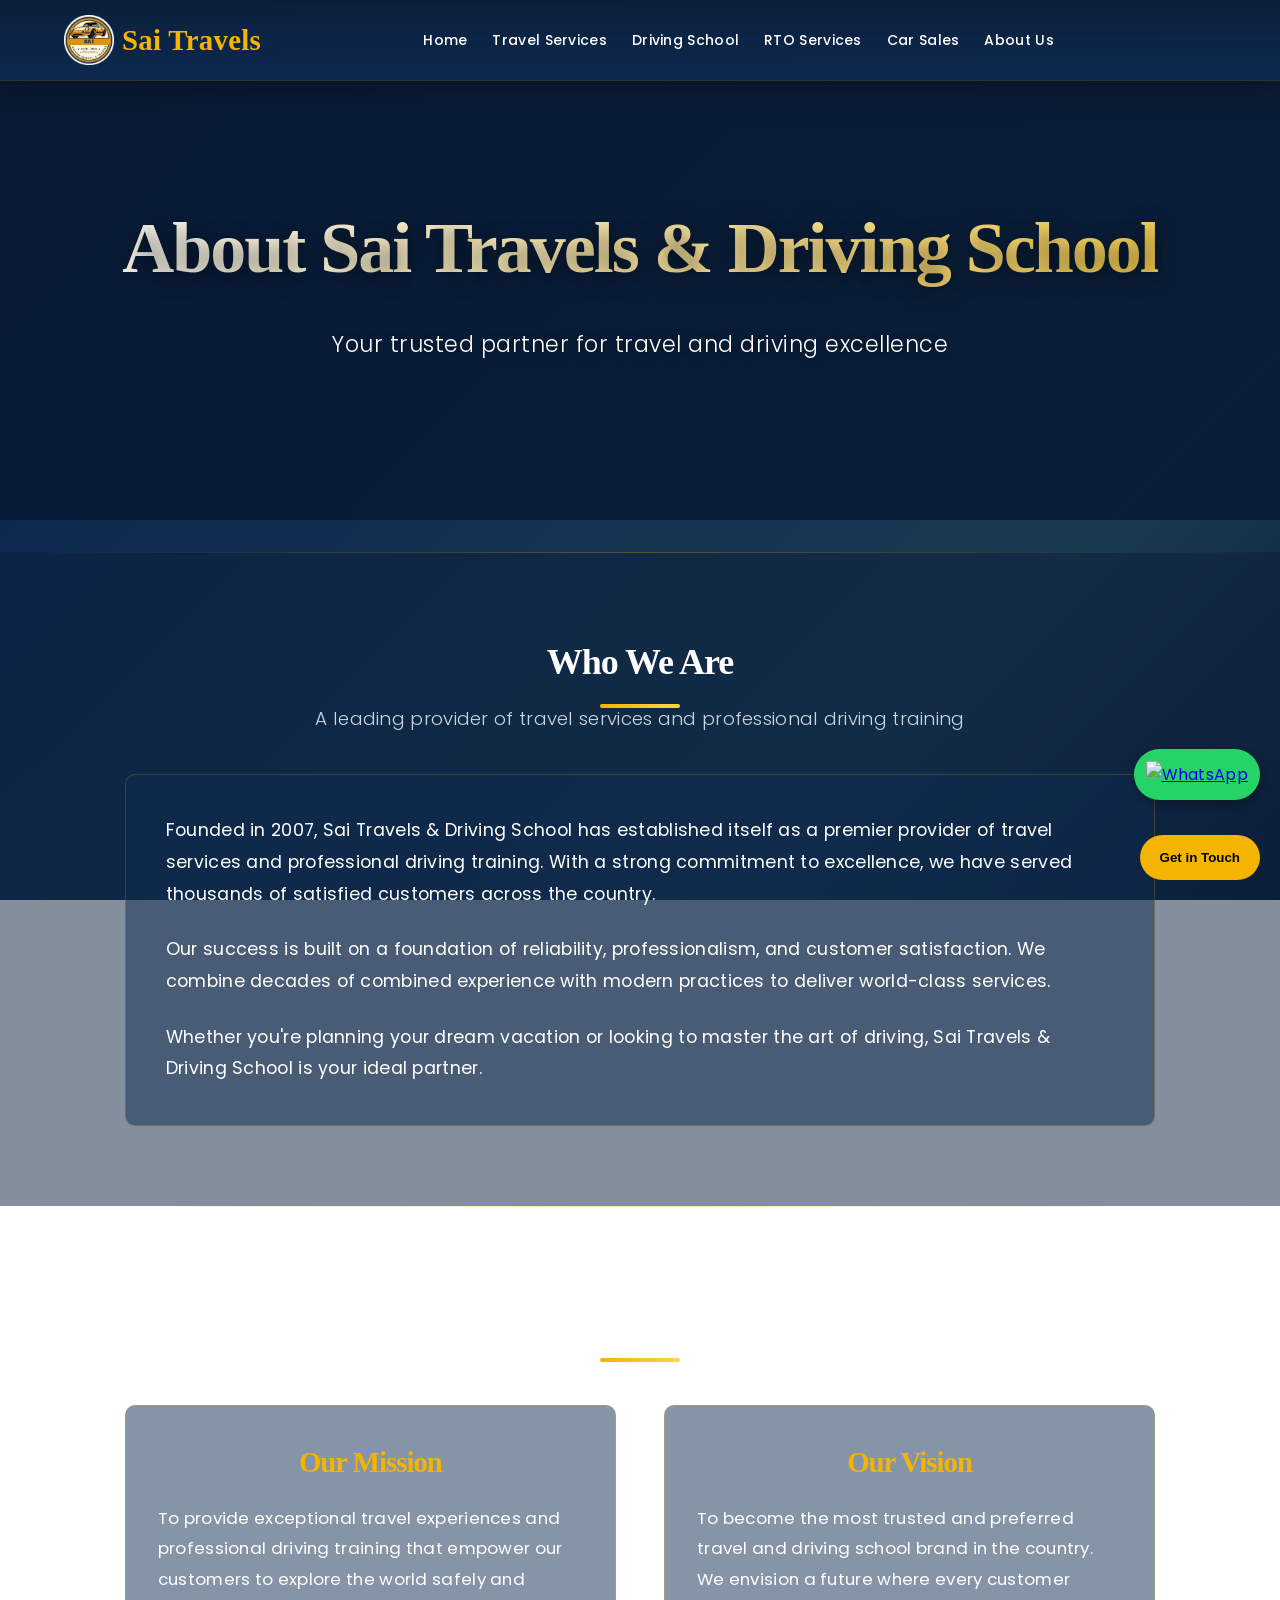
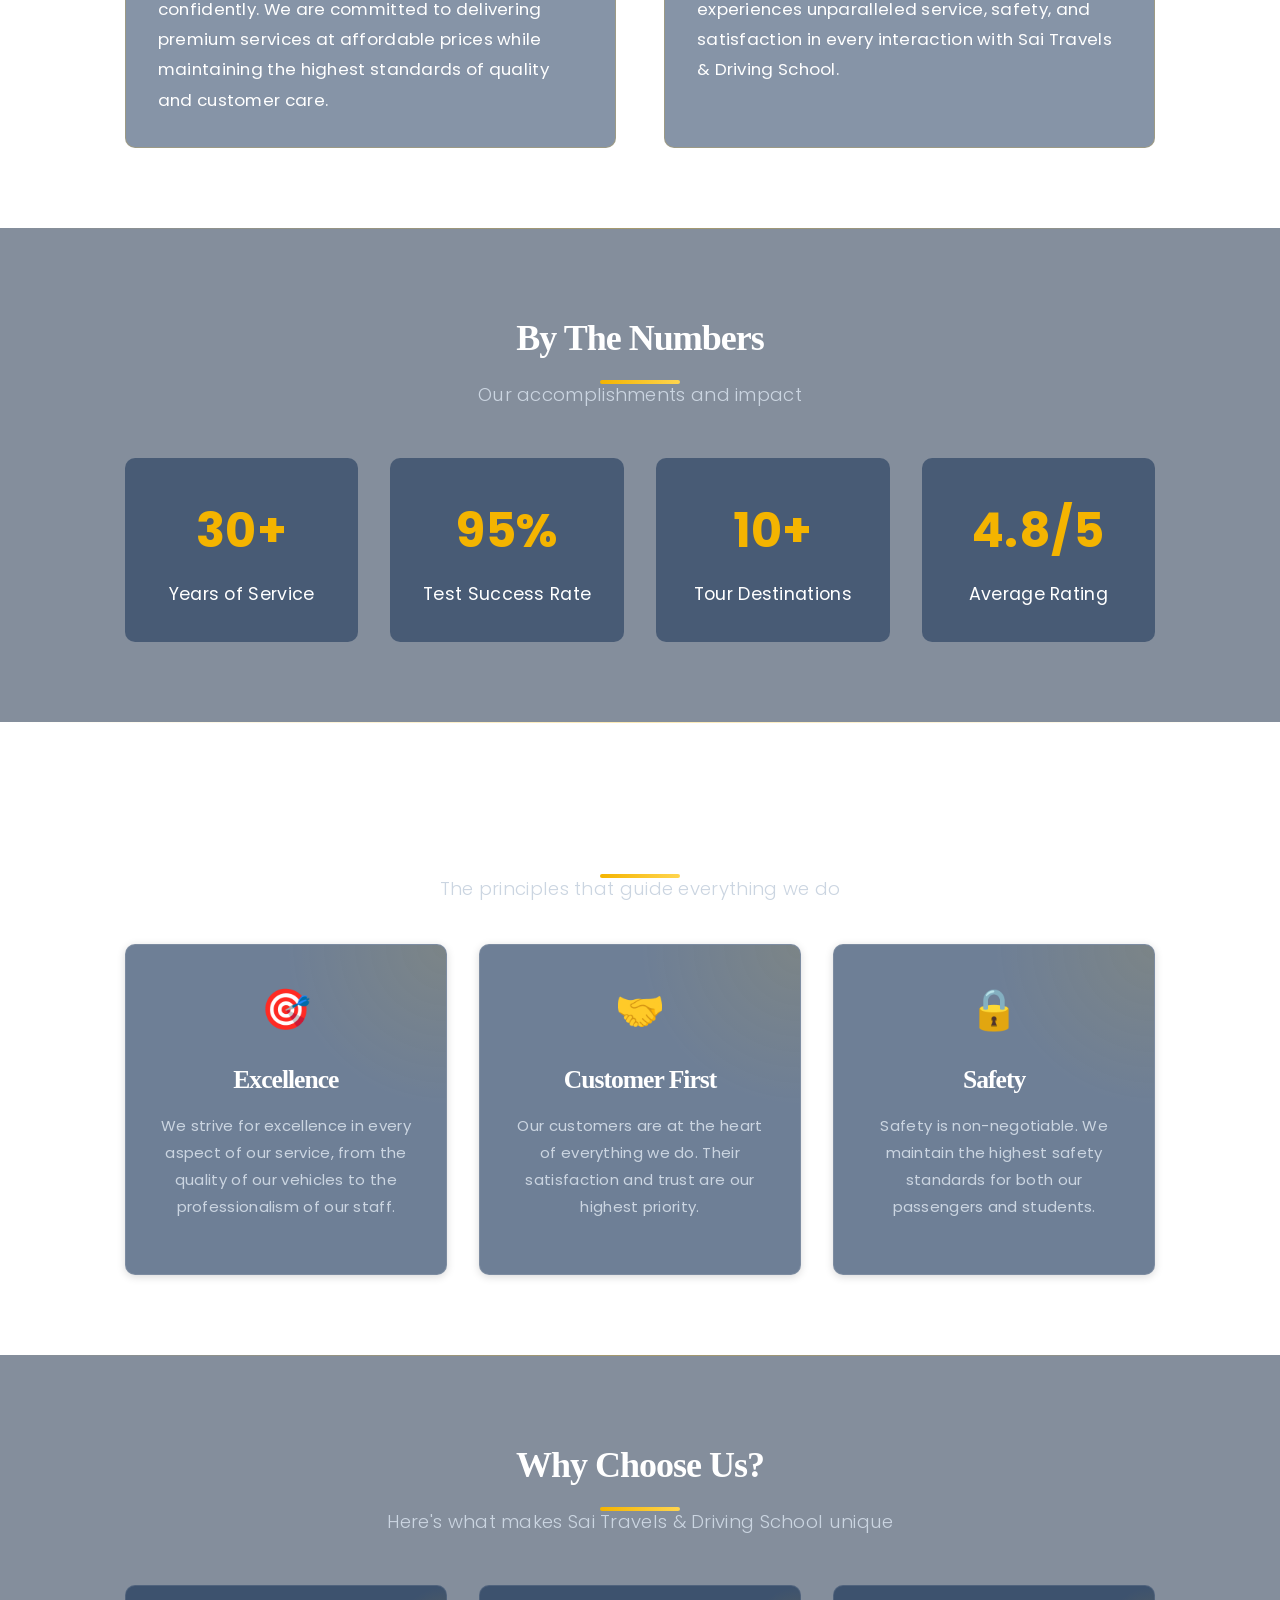
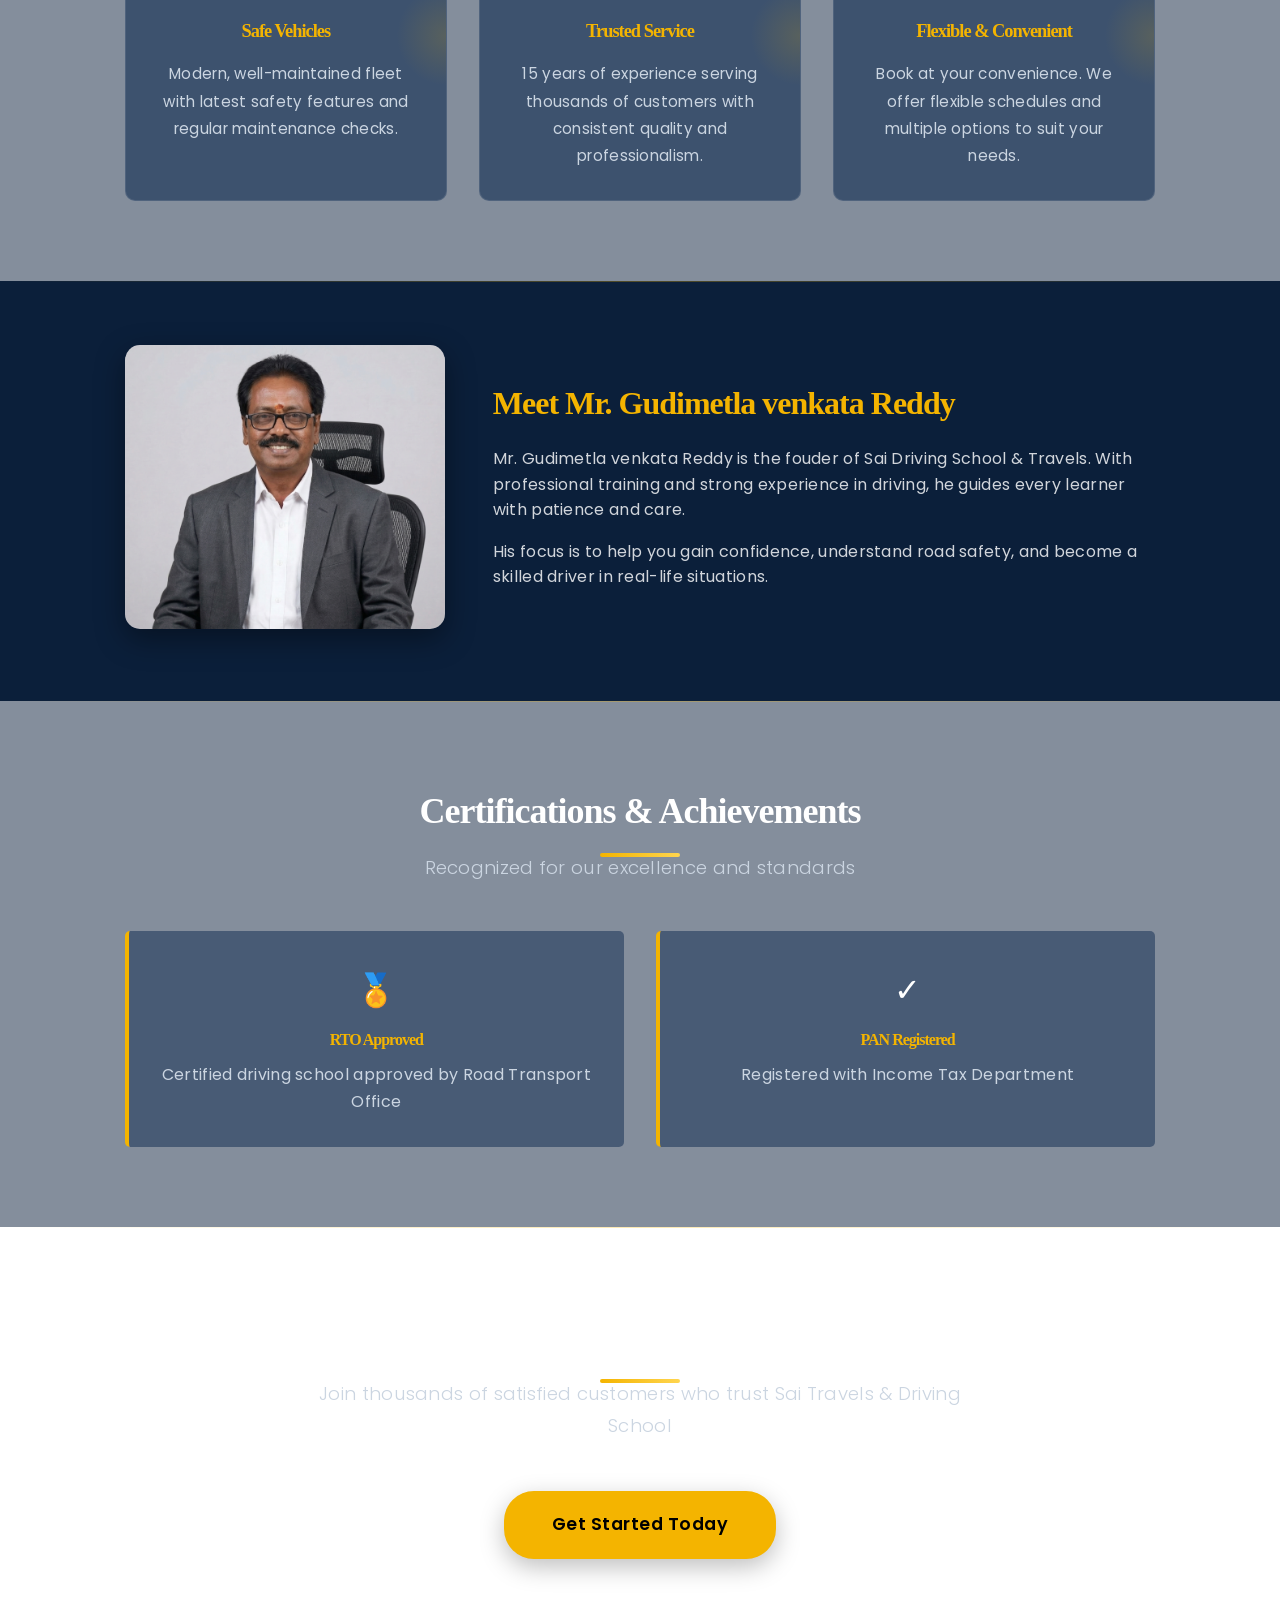
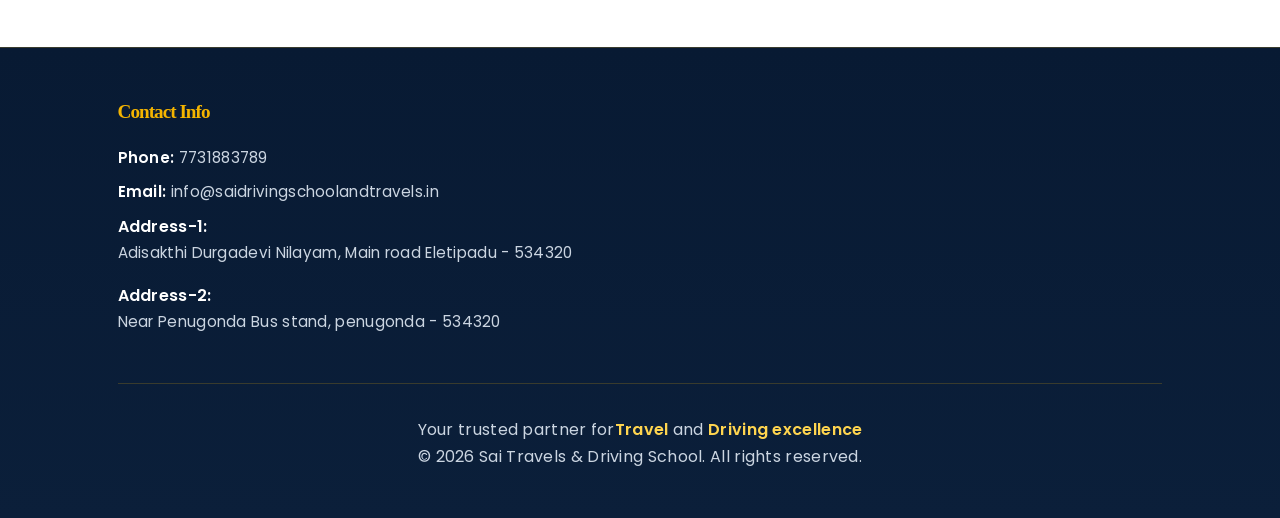
==== commit d7bed7bd: "fial expected" ====
--- a/about.html
+++ b/about.html
@@ -3,7 +3,43 @@
   <head>
     <meta charset="UTF-8" />
     <meta name="viewport" content="width=device-width, initial-scale=1.0" />
-    <title>About Us | Sai Travels & Driving School</title>
+    <title>About Us | Sai Driving School & Travels</title>
+    <meta
+      name="description"
+      content="Learn about Sai Driving School & Travels, our mission, vision, experience, and commitment to providing professional driving training and travel services."
+    />
+    <meta
+      name="keywords"
+      content="About Sai Travels, Driving School Penugonda, Travel Company India, Driving Training Experts"
+    />
+    <meta name="author" content="Sai Driving School & Travels" />
+    <meta name="robots" content="index, follow" />
+    <link rel="icon" href="./images/Travel-logo.png" />
+    <link
+      rel="canonical"
+      href="https://saidrivingschoolandtravels.in/about.html"
+    />
+    <meta property="og:title" content="About Sai Driving School & Travels" />
+    <meta
+      property="og:description"
+      content="Trusted travel and driving school services with years of experience."
+    />
+    <meta
+      property="og:image"
+      content="https://saidrivingschoolandtravels.in/images/Travel-logo.png"
+    />
+    <meta
+      property="og:url"
+      content="https://saidrivingschoolandtravels.in/about.html"
+    />
+    <meta property="og:type" content="website" />
+
+    <meta name="theme-color" content="#0b1f3a" />
+
+    <link
+      href="https://fonts.googleapis.com/css2?family=Poppins:wght@300;400;600;700&display=swap"
+      rel="stylesheet"
+    />
     <link rel="stylesheet" href="style.css" />
   </head>
   <body>
@@ -12,7 +48,7 @@
     <nav>
       <div class="nav-container">
         <a href="index.html" class="logo">
-          <img src="images/Travel logo.png" alt="Sai Travels Logo" />
+          <img src="images/Travel-logo.png" alt="Sai Travels Logo" />
           <span>Sai Travels</span>
         </a>
 
@@ -21,7 +57,7 @@
           <li><a href="travel-services.html">Travel Services</a></li>
           <li><a href="driving-school.html">Driving School</a></li>
           <li><a href="rto-services.html">RTO Services</a></li>
-          <li><a href="car-sales.html">Car sales</a></li>
+          <li><a href="car-sales.html">Car Sales</a></li>
           <li><a href="about.html">About Us</a></li>
         </ul>
 
@@ -372,47 +408,25 @@
     </section>
 
     <!-- TEAM SECTION -->
-    <section>
-      <div class="container">
-        <h2 class="section-title">Meet Our Leadership Team</h2>
-        <p class="section-subtitle">
-          Passionate professionals dedicated to your success
-        </p>
-
-        <div
-          style="
-            display: grid;
-            grid-template-columns: repeat(auto-fit, minmax(250px, 1fr));
-            gap: 2rem;
-            margin-top: 3rem;
-          "
-        >
-          <!-- Team Member 1 -->
-          <div
-            style="
-              background: rgba(14, 42, 80, 0.5);
-              border: 1px solid rgba(244, 180, 0, 0.2);
-              border-radius: 10px;
-              padding: 2rem;
-              text-align: center;
-            "
-          >
-            <div style="font-size: 4rem; margin-bottom: 1rem">👔</div>
-            <h3 style="color: var(--accent-gold); margin-bottom: 0.5rem">
-              Gudimetla Venkat Reddy
-            </h3>
-            <p
-              style="
-                color: var(--text-light);
-                font-weight: 600;
-                margin-bottom: 0.5rem;
-              "
-            >
-              Founder
-            </p>
-            <p style="color: var(--text-gray); font-size: 0.85rem">
-              Committed to shaping confident and responsible drivers through
-              expert training and a safety-first approach.
+    <section class="about-trainer">
+      <div class="container">
+        <div class="trainer-box">
+          <div class="trainer-image">
+            <img src="./images/founder.png" alt="Driving Instructor" />
+          </div>
+
+          <div class="trainer-content">
+            <h2>Meet Mr. Gudimetla venkata Reddy</h2>
+
+            <p>
+              Mr. Gudimetla venkata Reddy is the fouder of Sai Driving School &
+              Travels. With professional training and strong experience in
+              driving, he guides every learner with patience and care.
+            </p>
+
+            <p>
+              His focus is to help you gain confidence, understand road safety,
+              and become a skilled driver in real-life situations.
             </p>
           </div>
         </div>
@@ -493,7 +507,11 @@
     <a href="contact.html">
       <button class="contact-btn">Get in Touch</button>
     </a>
-    <a href="https://wa.me/8074177294" class="whatsapp-float" target="_blank">
+    <a
+      href="https://wa.me/+917731883789"
+      class="whatsapp-float"
+      target="_blank"
+    >
       <img
         src="https://cdn-icons-png.flaticon.com/512/733/733585.png"
         alt="WhatsApp"
@@ -519,7 +537,13 @@
               <strong>Phone: </strong><a href="tel:+917731883789">7731883789</a>
             </p>
             <p style="color: var(--text-gray); margin-bottom: 0.5rem">
-              <strong>Email:</strong> info@saitravels.com
+              <strong>Email:</strong>
+              <a
+                href="mailto:info@saidrivingschoolandtravels.in"
+                style="cursor: pointer"
+              >
+                info@saidrivingschoolandtravels.in
+              </a>
             </p>
             <strong>Address-1:</strong>
             <p style="color: var(--text-gray); margin-bottom: 1rem">
--- a/style.css
+++ b/style.css
@@ -1682,196 +1682,315 @@
   transform: scale(1.1);
 }
 
-/* car sales */
-/* ==========================================
-   CAR SALES PAGE
-   ADD THIS AT THE BOTTOM OF YOUR CSS
-   ========================================== */
-
-.car-sales-page {
-  padding-top: 110px;
-}
-
-.car-sales-hero {
-  padding: 3rem 0 5rem;
-}
-
-.car-sales-hero-content {
+/* =========================================================
+   CAR SALES PAGE + SELL CAR PAGE
+   Premium styling matching your blue-gold theme
+   Add this at the END of style.css
+   ========================================================= */
+
+/* ---------- Shared page spacing ---------- */
+.car-sales-page,
+.sell-page {
+  padding-top: 90px;
+}
+
+.car-sales-page section,
+.sell-page section {
+  position: relative;
+}
+
+.car-sales-page .container,
+.sell-page .container {
+  position: relative;
+  z-index: 2;
+}
+
+/* ---------- Hero sections ---------- */
+.car-sales-hero,
+.sell-hero {
+  padding: 5.5rem 0 4rem;
+  background:
+    radial-gradient(
+      circle at top right,
+      rgba(244, 180, 0, 0.1),
+      transparent 28%
+    ),
+    radial-gradient(
+      circle at bottom left,
+      rgba(255, 213, 79, 0.08),
+      transparent 24%
+    ),
+    linear-gradient(180deg, rgba(11, 31, 58, 0.97) 0%, rgba(10, 20, 40, 1) 100%);
+  overflow: hidden;
+}
+
+.car-sales-hero::before,
+.sell-hero::before {
+  content: "";
+  position: absolute;
+  inset: 0;
+  background:
+    linear-gradient(120deg, rgba(255, 255, 255, 0.02) 0%, transparent 40%),
+    linear-gradient(-120deg, rgba(244, 180, 0, 0.03) 0%, transparent 35%);
+  pointer-events: none;
+}
+
+.car-sales-hero-content,
+.sell-hero-wrapper {
   display: grid;
   grid-template-columns: 1.1fr 0.9fr;
   gap: 3rem;
   align-items: center;
 }
 
-.car-sales-badge {
+.car-sales-text,
+.sell-hero-left {
+  max-width: 700px;
+}
+
+.car-sales-badge,
+.sell-badge {
   display: inline-block;
-  background: rgba(244, 180, 0, 0.15);
+  padding: 0.65rem 1.15rem;
+  margin-bottom: 1.4rem;
+  border-radius: 999px;
+  background: rgba(244, 180, 0, 0.12);
+  border: 1px solid rgba(244, 180, 0, 0.28);
   color: var(--accent-gold-light);
-  border: 1px solid rgba(244, 180, 0, 0.35);
-  padding: 0.55rem 1rem;
-  border-radius: 999px;
+  font-size: 0.88rem;
+  font-weight: 600;
+  letter-spacing: 0.4px;
+  text-transform: uppercase;
+}
+
+.car-sales-text h1,
+.sell-hero-left h1 {
+  font-family: "Playfair Display", serif;
+  font-size: clamp(2.6rem, 5vw, 4.4rem);
+  line-height: 1.08;
+  color: var(--text-light);
+  margin-bottom: 1.1rem;
+  letter-spacing: -0.8px;
+}
+
+.car-sales-text p,
+.sell-subtitle {
+  font-size: 1.05rem;
+  line-height: 1.85;
+  color: var(--text-gray);
+  max-width: 620px;
+  margin-bottom: 1.8rem;
+}
+
+.car-sales-hero-buttons,
+.hero-btns {
+  display: flex;
+  flex-wrap: wrap;
+  gap: 1rem;
+  margin-bottom: 2rem;
+}
+
+.car-sales-image,
+.sell-hero-right {
+  display: flex;
+  justify-content: center;
+}
+
+.car-sales-image img,
+.hero-image-card img {
+  width: 100%;
+  max-width: 560px;
+  height: 420px;
+  object-fit: cover;
+  border-radius: 28px;
+  display: block;
+  box-shadow: 0 25px 60px rgba(0, 0, 0, 0.35);
+  border: 1px solid rgba(244, 180, 0, 0.2);
+}
+
+.hero-image-card {
+  padding: 0;
+  background: transparent;
+  border: none;
+  box-shadow: none;
+}
+
+/* ---------- Highlight / stats ---------- */
+.car-sales-highlights,
+.hero-stats {
+  display: grid;
+  grid-template-columns: repeat(3, minmax(0, 1fr));
+  gap: 1rem;
+  margin-top: 1rem;
+}
+
+.highlight-box,
+.stat-card {
+  padding: 1.25rem 1rem;
+  border-radius: 20px;
+  background: linear-gradient(
+    180deg,
+    rgba(255, 255, 255, 0.06) 0%,
+    rgba(255, 255, 255, 0.03) 100%
+  );
+  border: 1px solid rgba(244, 180, 0, 0.18);
+  box-shadow: 0 10px 30px rgba(0, 0, 0, 0.18);
+  text-align: center;
+  backdrop-filter: blur(10px);
+}
+
+.highlight-box h3,
+.stat-card h3 {
+  color: var(--accent-gold-light);
+  font-size: 1.35rem;
+  font-weight: 700;
+  margin-bottom: 0.35rem;
+}
+
+.highlight-box p,
+.stat-card p {
+  color: var(--text-gray);
+  font-size: 0.92rem;
+  margin: 0;
+}
+
+.stat-icon {
+  font-size: 1.6rem;
+  margin-bottom: 0.65rem;
+}
+
+/* ---------- Filter section ---------- */
+.car-filter-section {
+  padding: 0 0 2rem;
+  margin-top: -1.8rem;
+  z-index: 5;
+}
+
+.car-filter-box {
+  display: grid;
+  grid-template-columns: repeat(5, minmax(0, 1fr));
+  gap: 1rem;
+  background: linear-gradient(
+    180deg,
+    rgba(14, 42, 80, 0.95) 0%,
+    rgba(11, 31, 58, 0.98) 100%
+  );
+  border: 1px solid rgba(244, 180, 0, 0.18);
+  border-radius: 24px;
+  padding: 1.3rem;
+  box-shadow: 0 18px 45px rgba(0, 0, 0, 0.28);
+  backdrop-filter: blur(12px);
+}
+
+.filter-item {
+  display: flex;
+  flex-direction: column;
+}
+
+.filter-item label {
   font-size: 0.9rem;
   font-weight: 600;
-  margin-bottom: 1.2rem;
-}
-
-.car-sales-text h1 {
-  font-size: 3.4rem;
-  line-height: 1.15;
-  margin-bottom: 1rem;
   color: var(--text-light);
-}
-
-.car-sales-text p {
-  color: var(--text-gray);
-  font-size: 1.05rem;
-  max-width: 600px;
-  margin-bottom: 2rem;
-}
-
-.car-sales-hero-buttons {
-  display: flex;
-  gap: 1rem;
-  flex-wrap: wrap;
-  margin-bottom: 2rem;
-}
-
-.car-sales-image img {
-  width: 100%;
-  border-radius: 20px;
-  display: block;
-  box-shadow: var(--shadow-lg);
-  border: 1px solid rgba(244, 180, 0, 0.2);
-}
-
-.car-sales-highlights {
-  display: grid;
-  grid-template-columns: repeat(3, 1fr);
-  gap: 1rem;
-}
-
-.highlight-box {
-  background: linear-gradient(
-    135deg,
-    rgba(14, 42, 80, 0.7) 0%,
-    rgba(14, 42, 80, 0.45) 100%
-  );
-  border: 1px solid rgba(244, 180, 0, 0.2);
-  border-radius: 16px;
-  padding: 1.2rem;
-  text-align: center;
-  backdrop-filter: blur(8px);
-}
-
-.highlight-box h3 {
-  color: var(--accent-gold);
-  font-size: 1.6rem;
-  margin-bottom: 0.35rem;
-}
-
-.highlight-box p {
-  margin: 0;
-  font-size: 0.9rem;
-  color: var(--text-gray);
-}
-
-/* Filter */
-.car-filter-section {
-  padding-top: 0;
-}
-
-.car-filter-box {
-  background: linear-gradient(
-    135deg,
-    rgba(14, 42, 80, 0.75) 0%,
-    rgba(14, 42, 80, 0.45) 100%
-  );
-  border: 1px solid rgba(244, 180, 0, 0.2);
-  border-radius: 20px;
-  padding: 2rem;
-  display: grid;
-  grid-template-columns: repeat(5, 1fr);
-  gap: 1rem;
-  align-items: end;
-  box-shadow: var(--shadow-md);
-  backdrop-filter: blur(10px);
-}
-
-.filter-item label {
-  display: block;
-  margin-bottom: 0.6rem;
-  color: var(--accent-gold);
-  font-weight: 600;
-  font-size: 0.95rem;
+  margin-bottom: 0.55rem;
 }
 
 .filter-item input,
 .filter-item select {
   width: 100%;
-  padding: 0.95rem 1rem;
-  border-radius: 10px;
-  border: 1px solid rgba(244, 180, 0, 0.2);
-  background: rgba(11, 31, 58, 0.85);
+  min-height: 52px;
+  border-radius: 14px;
+  border: 1px solid rgba(244, 180, 0, 0.16);
+  background: rgba(10, 20, 40, 0.78);
   color: var(--text-light);
-  font-family: "Poppins", sans-serif;
-  font-size: 0.95rem;
+  padding: 0 1rem;
+  font-size: 0.96rem;
+  outline: none;
+  transition: var(--transition);
+}
+
+.filter-item input::placeholder {
+  color: var(--text-gray-dark);
 }
 
 .filter-item input:focus,
 .filter-item select:focus {
-  outline: none;
-  border-color: var(--accent-gold);
-  box-shadow: 0 0 0 3px rgba(244, 180, 0, 0.15);
+  border-color: rgba(244, 180, 0, 0.5);
+  box-shadow: 0 0 0 3px rgba(244, 180, 0, 0.08);
 }
 
 .filter-btn-box {
   display: flex;
   align-items: end;
-  height: 100%;
 }
 
 .filter-btn-box .btn {
   width: 100%;
+  min-height: 52px;
+  border-radius: 14px;
+}
+
+/* ---------- Available cars section ---------- */
+.featured-cars-section {
+  padding: 4rem 0 5rem;
+  background: linear-gradient(
+    180deg,
+    rgba(10, 20, 40, 1) 0%,
+    rgba(11, 31, 58, 0.96) 100%
+  );
+}
+
+.cars-state-message {
   text-align: center;
-}
-
-/* Featured cars */
-.featured-cars-section {
-  padding-top: 5rem;
+  color: var(--text-gray);
+  font-size: 1rem;
+  padding: 2rem 0;
 }
 
 .car-list-grid {
   display: grid;
-  grid-template-columns: repeat(3, 1fr);
+  grid-template-columns: repeat(3, minmax(0, 1fr));
   gap: 2rem;
   margin-top: 3rem;
 }
 
 .car-list-card {
   background: linear-gradient(
-    135deg,
-    rgba(14, 42, 80, 0.65) 0%,
-    rgba(14, 42, 80, 0.4) 100%
-  );
-  border: 1px solid rgba(244, 180, 0, 0.2);
-  border-radius: 18px;
+    180deg,
+    rgba(255, 255, 255, 0.05) 0%,
+    rgba(255, 255, 255, 0.025) 100%
+  );
+  border: 1px solid rgba(244, 180, 0, 0.16);
+  border-radius: 24px;
   overflow: hidden;
-  transition: var(--transition);
-  box-shadow: var(--shadow-sm);
-  backdrop-filter: blur(8px);
+  box-shadow: 0 16px 40px rgba(0, 0, 0, 0.22);
+  transition:
+    transform 0.35s ease,
+    box-shadow 0.35s ease,
+    border-color 0.35s ease;
+  backdrop-filter: blur(10px);
 }
 
 .car-list-card:hover {
-  transform: translateY(-10px);
-  border-color: var(--accent-gold);
-  box-shadow: 0 18px 40px rgba(244, 180, 0, 0.15);
+  transform: translateY(-8px);
+  box-shadow: 0 25px 55px rgba(0, 0, 0, 0.3);
+  border-color: rgba(244, 180, 0, 0.28);
+}
+
+.car-list-image {
+  position: relative;
+  overflow: hidden;
+  height: 250px;
 }
 
 .car-list-image img {
   width: 100%;
-  height: 230px;
+  height: 100%;
   object-fit: cover;
-  display: block;
+  transition: transform 0.45s ease;
+}
+
+.car-list-card:hover .car-list-image img {
+  transform: scale(1.05);
 }
 
 .car-list-content {
@@ -1880,557 +1999,248 @@
 
 .car-tag {
   display: inline-block;
-  background: rgba(244, 180, 0, 0.15);
+  padding: 0.35rem 0.75rem;
+  border-radius: 999px;
+  background: rgba(244, 180, 0, 0.12);
   color: var(--accent-gold-light);
-  border: 1px solid rgba(244, 180, 0, 0.3);
-  padding: 0.35rem 0.8rem;
-  border-radius: 999px;
+  border: 1px solid rgba(244, 180, 0, 0.2);
   font-size: 0.78rem;
   font-weight: 600;
-  margin-bottom: 1rem;
+  margin-bottom: 0.85rem;
+  text-transform: uppercase;
+  letter-spacing: 0.4px;
 }
 
 .car-list-content h3 {
   color: var(--text-light);
-  font-size: 1.4rem;
+  font-size: 1.35rem;
   margin-bottom: 0.6rem;
+  line-height: 1.35;
 }
 
 .car-price {
-  color: var(--accent-gold);
-  font-size: 1.25rem;
+  color: var(--accent-gold-light);
+  font-size: 1.55rem;
   font-weight: 700;
   margin-bottom: 1rem;
 }
 
 .car-meta {
   list-style: none;
+  display: grid;
+  grid-template-columns: repeat(2, minmax(0, 1fr));
+  gap: 0.75rem;
   padding: 0;
-  margin: 0 0 1.4rem;
+  margin: 0 0 1rem;
+}
+
+.car-meta li {
+  background: rgba(10, 20, 40, 0.72);
+  border: 1px solid rgba(244, 180, 0, 0.08);
+  border-radius: 12px;
+  padding: 0.8rem 0.9rem;
+  color: var(--text-gray);
+  font-size: 0.9rem;
+}
+
+.car-extra-info {
   display: grid;
-  grid-template-columns: repeat(2, 1fr);
-  gap: 0.6rem;
-}
-
-.car-meta li {
+  gap: 0.45rem;
+  margin-bottom: 1.2rem;
+}
+
+.car-extra-info p {
+  margin: 0;
   color: var(--text-gray);
-  font-size: 0.92rem;
-  background: rgba(255, 255, 255, 0.04);
-  padding: 0.65rem 0.8rem;
-  border-radius: 10px;
+  font-size: 0.93rem;
+  line-height: 1.6;
+}
+
+.car-extra-info strong {
+  color: var(--text-light);
+}
+
+.car-card-buttons {
+  display: grid;
+  grid-template-columns: 1fr 1fr;
+  gap: 0.85rem;
+}
+
+.car-card-buttons .btn {
   text-align: center;
-}
-
-.car-card-buttons {
-  display: flex;
-  gap: 0.8rem;
-  flex-wrap: wrap;
-}
-
-.car-card-buttons .btn {
-  flex: 1;
-  min-width: 140px;
-  text-align: center;
-}
-
-/* Sell CTA */
+  min-height: 46px;
+  display: inline-flex;
+  justify-content: center;
+  align-items: center;
+  border-radius: 12px;
+}
+
+/* ---------- Sell CTA ---------- */
 .sell-car-cta {
-  padding-top: 2rem;
+  padding: 0 0 5rem;
+  background: linear-gradient(
+    180deg,
+    rgba(11, 31, 58, 0.96) 0%,
+    rgba(10, 20, 40, 1) 100%
+  );
 }
 
 .sell-car-box {
-  background: linear-gradient(
-    135deg,
-    rgba(244, 180, 0, 0.12) 0%,
-    rgba(14, 42, 80, 0.65) 100%
-  );
-  border: 1px solid rgba(244, 180, 0, 0.28);
-  border-radius: 22px;
-  padding: 2.5rem;
   display: flex;
   justify-content: space-between;
   align-items: center;
   gap: 2rem;
-  box-shadow: var(--shadow-md);
+  padding: 2rem;
+  border-radius: 24px;
+  background: linear-gradient(
+    135deg,
+    rgba(14, 42, 80, 0.95) 0%,
+    rgba(11, 31, 58, 0.98) 100%
+  );
+  border: 1px solid rgba(244, 180, 0, 0.18);
+  box-shadow: 0 16px 35px rgba(0, 0, 0, 0.2);
 }
 
 .sell-car-box h2 {
+  color: var(--text-light);
   font-size: 2rem;
-  color: var(--text-light);
-  margin-bottom: 0.8rem;
+  margin-bottom: 0.6rem;
 }
 
 .sell-car-box p {
   color: var(--text-gray);
+  margin: 0;
   max-width: 700px;
-  margin: 0;
-}
-
-/* button style for this page */
-.btn-secondary {
-  background: transparent;
-  color: var(--accent-gold);
-  border: 2px solid var(--accent-gold);
-}
-
-.btn-secondary:hover {
-  background: var(--accent-gold);
-  color: var(--primary-dark);
-  transform: translateY(-4px);
-  box-shadow: 0 15px 40px rgba(244, 180, 0, 0.25);
-}
-
-/* Responsive */
-@media (max-width: 992px) {
-  .car-sales-hero-content {
-    grid-template-columns: 1fr;
-  }
-
-  .car-filter-box {
-    grid-template-columns: repeat(2, 1fr);
-  }
-
-  .car-list-grid {
-    grid-template-columns: repeat(2, 1fr);
-  }
-
-  .sell-car-box {
-    flex-direction: column;
-    align-items: flex-start;
-  }
-}
-
-@media (max-width: 768px) {
-  .car-sales-page {
-    padding-top: 90px;
-  }
-
-  .car-sales-text h1 {
-    font-size: 2.4rem;
-  }
-
-  .car-sales-highlights {
-    grid-template-columns: 1fr;
-  }
-
-  .car-filter-box {
-    grid-template-columns: 1fr;
-    padding: 1.5rem;
-  }
-
-  .car-list-grid {
-    grid-template-columns: 1fr;
-  }
-
-  .car-card-buttons {
-    flex-direction: column;
-  }
-
-  .sell-car-box {
-    padding: 2rem;
-  }
-
-  .sell-car-box h2 {
-    font-size: 1.6rem;
-  }
-}
-
-@media (max-width: 480px) {
-  .car-sales-text h1 {
-    font-size: 2rem;
-  }
-
-  .car-sales-text p {
-    font-size: 0.95rem;
-  }
-
-  .car-list-image img {
-    height: 200px;
-  }
-
-  .car-meta {
-    grid-template-columns: 1fr;
-  }
-}
-
-@import url("https://fonts.googleapis.com/css2?family=Playfair+Display:wght@700;800;900&family=Poppins:wght@300;400;500;600;700&display=swap");
-
-img {
-  max-width: 100%;
-  display: block;
-}
-
-a {
-  text-decoration: none;
-  transition: var(--transition);
-}
-
-button,
-input,
-select,
-textarea {
-  font-family: "Poppins", sans-serif;
-}
-
-h1,
-h2,
-h3,
-h4,
-h5,
-h6 {
-  font-family: "Playfair Display", serif;
-  font-weight: 800;
-  letter-spacing: -0.8px;
-}
-
-.nav-space {
-  height: 100px;
-}
-
-.footer-space {
-  height: 70px;
-}
-
-.container {
-  width: min(1200px, calc(100% - 40px));
-  margin: 0 auto;
-}
-
-/* =========================
-   COMMON BUTTONS
-   ========================= */
-
-.btn {
-  padding: 1rem 2.4rem;
-  font-size: 0.96rem;
-  font-weight: 600;
-  border: none;
-  border-radius: 999px;
-  cursor: pointer;
-  transition: var(--transition);
-  display: inline-flex;
-  align-items: center;
-  justify-content: center;
-  overflow: hidden;
-  position: relative;
-  letter-spacing: 0.3px;
-}
-
-.btn::before {
-  content: "";
-  position: absolute;
-  top: 0;
-  left: -120%;
-  width: 120%;
-  height: 100%;
-  background: rgba(255, 255, 255, 0.18);
-  transform: skewX(-20deg);
-  transition: var(--transition);
-}
-
-.btn:hover::before {
-  left: 120%;
-}
-
-.btn-gold {
+  line-height: 1.8;
+}
+
+/* ---------- Sell form section ---------- */
+.sell-form-section {
+  padding: 4rem 0 5rem;
   background: linear-gradient(
-    135deg,
-    var(--accent-gold),
-    var(--accent-gold-light)
-  );
-  color: var(--primary-dark);
-  box-shadow: var(--shadow-md);
-}
-
-.btn-gold:hover {
-  transform: translateY(-4px);
-  box-shadow: 0 18px 40px rgba(244, 180, 0, 0.35);
-}
-
-.btn-outline {
-  background: transparent;
-  color: var(--accent-gold-light);
-  border: 2px solid rgba(244, 180, 0, 0.6);
-}
-
-.btn-outline:hover {
-  background: rgba(244, 180, 0, 0.1);
-  color: var(--text-light);
-  transform: translateY(-4px);
-}
-
-/* =========================
-   PAGE
-   ========================= */
-
-.sell-page {
-  padding-bottom: 3rem;
-}
-
-/* =========================
-   HERO
-   ========================= */
-
-.sell-hero {
-  padding: 1rem 0 3.5rem;
-}
-
-.sell-hero-wrapper {
-  display: grid;
-  grid-template-columns: 1.05fr 0.95fr;
-  gap: 2.5rem;
-  align-items: center;
-}
-
-.sell-badge {
-  display: inline-block;
-  background: rgba(244, 180, 0, 0.14);
-  color: var(--accent-gold-light);
-  border: 1px solid rgba(244, 180, 0, 0.28);
-  padding: 0.55rem 1rem;
-  border-radius: 999px;
-  font-size: 0.88rem;
-  font-weight: 600;
-  margin-bottom: 1rem;
-  backdrop-filter: blur(10px);
-}
-
-.sell-hero-left h1 {
-  font-size: 4rem;
-  line-height: 1.06;
-  margin-bottom: 1rem;
-  color: var(--text-light);
-  text-shadow: 0 4px 20px rgba(0, 0, 0, 0.45);
-}
-
-.sell-subtitle {
-  font-size: 1.08rem;
-  color: var(--text-gray);
-  max-width: 620px;
-  margin-bottom: 2rem;
-}
-
-.hero-btns {
-  display: flex;
-  gap: 1rem;
-  flex-wrap: wrap;
-  margin-bottom: 2rem;
-}
-
-.hero-stats {
-  display: grid;
-  grid-template-columns: repeat(3, 1fr);
-  gap: 1rem;
-}
-
-.stat-card {
-  background: linear-gradient(
-    135deg,
-    rgba(14, 42, 80, 0.75) 0%,
-    rgba(11, 31, 58, 0.48) 100%
-  );
-  border: var(--card-border);
-  border-radius: 18px;
-  padding: 1.3rem 1rem;
-  text-align: center;
-  box-shadow: var(--shadow-sm);
-  backdrop-filter: blur(10px);
-  transition: var(--transition);
-}
-
-.stat-card:hover {
-  transform: translateY(-8px);
-  border-color: rgba(244, 180, 0, 0.4);
-  box-shadow: 0 20px 35px rgba(0, 0, 0, 0.22);
-}
-
-.stat-icon {
-  font-size: 1.7rem;
-  margin-bottom: 0.65rem;
-}
-
-.stat-card h3 {
-  font-size: 1.25rem;
-  color: var(--accent-gold-light);
-  margin-bottom: 0.2rem;
-}
-
-.stat-card p {
-  font-size: 0.92rem;
-  color: var(--text-gray);
-}
-
-.hero-image-card {
-  background: linear-gradient(
-    135deg,
-    rgba(14, 42, 80, 0.7) 0%,
-    rgba(11, 31, 58, 0.45) 100%
-  );
-  border: var(--card-border);
-  border-radius: 28px;
-  overflow: hidden;
-  box-shadow: var(--shadow-lg);
-  min-height: 500px;
-  position: relative;
-}
-
-.hero-image-card::after {
-  content: "";
-  position: absolute;
-  inset: 0;
-  background: linear-gradient(
-    135deg,
-    rgba(11, 31, 58, 0.08),
-    rgba(244, 180, 0, 0.05)
-  );
-  pointer-events: none;
-}
-
-.hero-image-card img {
-  width: 100%;
-  height: 100%;
-  object-fit: cover;
-}
-
-/* =========================
-   SECTION HEADING
-   ========================= */
+    180deg,
+    rgba(10, 20, 40, 1) 0%,
+    rgba(11, 31, 58, 0.96) 100%
+  );
+}
 
 .section-heading {
   text-align: center;
-  margin-bottom: 2rem;
+  max-width: 760px;
+  margin: 0 auto 2.6rem;
 }
 
 .section-heading h2 {
-  font-size: 2.6rem;
   color: var(--text-light);
-  margin-bottom: 0.6rem;
-  position: relative;
-  display: inline-block;
-}
-
-.section-heading h2::after {
-  content: "";
-  position: absolute;
-  left: 50%;
-  bottom: -10px;
-  transform: translateX(-50%);
-  width: 70px;
-  height: 4px;
-  border-radius: 4px;
-  background: linear-gradient(
-    90deg,
-    var(--accent-gold),
-    var(--accent-gold-light)
-  );
+  font-family: "Playfair Display", serif;
+  font-size: clamp(2rem, 4vw, 3rem);
+  margin-bottom: 0.75rem;
 }
 
 .section-heading p {
-  max-width: 700px;
-  margin: 1rem auto 0;
   color: var(--text-gray);
-  font-size: 1rem;
-}
-
-/* =========================
-   FORM SECTION
-   ========================= */
-
-.sell-form-section {
-  padding: 2rem 0 3rem;
+  line-height: 1.8;
+  margin: 0;
 }
 
 .sell-form-grid {
   display: grid;
-  grid-template-columns: 1.05fr 1.05fr 0.9fr;
-  gap: 1.5rem;
+  grid-template-columns: repeat(2, minmax(0, 1fr));
+  gap: 1.6rem;
   align-items: start;
 }
 
 .form-card {
-  background: var(--card-bg);
-  border: var(--card-border);
-  border-radius: 22px;
-  padding: 1.5rem;
-  box-shadow: var(--shadow-md);
+  background: linear-gradient(
+    180deg,
+    rgba(255, 255, 255, 0.05) 0%,
+    rgba(255, 255, 255, 0.025) 100%
+  );
+  border: 1px solid rgba(244, 180, 0, 0.16);
+  border-radius: 24px;
+  padding: 1.6rem;
+  box-shadow: 0 14px 35px rgba(0, 0, 0, 0.2);
   backdrop-filter: blur(10px);
-  transition: var(--transition);
-}
-
-.form-card:hover {
-  border-color: rgba(244, 180, 0, 0.28);
 }
 
 .form-card h3 {
-  font-size: 1rem;
-  text-transform: uppercase;
-  color: var(--accent-gold-light);
-  margin-bottom: 1rem;
-  letter-spacing: 0.5px;
+  color: var(--text-light);
+  font-size: 1.2rem;
+  margin-bottom: 1.3rem;
+  padding-bottom: 0.8rem;
+  border-bottom: 1px solid rgba(244, 180, 0, 0.12);
+}
+
+.wide-card,
+.upload-card,
+.submit-wrap {
+  grid-column: span 2;
+}
+
+.small-card {
+  height: 100%;
 }
 
 .form-group {
-  margin-bottom: 1rem;
+  margin-bottom: 1.15rem;
 }
 
 .form-group label {
-  display: block;
+  display: inline-block;
+  font-size: 0.94rem;
+  font-weight: 600;
+  color: var(--text-light);
   margin-bottom: 0.55rem;
-  color: var(--text-light);
-  font-size: 0.92rem;
-  font-weight: 500;
 }
 
 .form-group input,
 .form-group select,
 .form-group textarea {
   width: 100%;
+  min-height: 52px;
+  border-radius: 14px;
+  border: 1px solid rgba(244, 180, 0, 0.16);
+  background: rgba(10, 20, 40, 0.75);
+  color: var(--text-light);
   padding: 0.95rem 1rem;
-  background: var(--input-bg);
-  border: var(--input-border);
-  border-radius: 10px;
-  color: var(--text-light);
-  font-size: 0.95rem;
+  font-size: 0.96rem;
+  outline: none;
   transition: var(--transition);
+}
+
+.form-group textarea {
+  min-height: 150px;
+  resize: vertical;
 }
 
 .form-group input::placeholder,
 .form-group textarea::placeholder {
-  color: rgba(255, 255, 255, 0.38);
+  color: var(--text-gray-dark);
 }
 
 .form-group input:focus,
 .form-group select:focus,
 .form-group textarea:focus {
-  outline: none;
-  border-color: var(--accent-gold);
-  box-shadow: 0 0 0 3px rgba(244, 180, 0, 0.14);
-  background: rgba(11, 31, 58, 0.96);
-}
-
-.form-group textarea {
-  min-height: 180px;
-  resize: vertical;
+  border-color: rgba(244, 180, 0, 0.46);
+  box-shadow: 0 0 0 3px rgba(244, 180, 0, 0.08);
 }
 
 .split-fields {
   display: grid;
   grid-template-columns: 1fr 1fr;
-  gap: 0.9rem;
-}
-
-/* =========================
-   PILL OPTIONS
-   ========================= */
-
+  gap: 1rem;
+}
+
+/* ---------- Radio pill style ---------- */
 .pill-group {
   display: flex;
   flex-wrap: wrap;
-  gap: 0.7rem;
+  gap: 0.8rem;
 }
 
 .pill-option {
   position: relative;
+  cursor: pointer;
 }
 
 .pill-option input {
@@ -2440,106 +2250,77 @@
 }
 
 .pill-option span {
-  min-width: 82px;
   display: inline-flex;
+  align-items: center;
   justify-content: center;
-  align-items: center;
-  padding: 0.78rem 1rem;
+  min-height: 46px;
+  padding: 0 1rem;
   border-radius: 999px;
-  background: rgba(255, 255, 255, 0.04);
+  background: rgba(10, 20, 40, 0.75);
   border: 1px solid rgba(244, 180, 0, 0.14);
   color: var(--text-gray);
-  font-size: 0.9rem;
-  cursor: pointer;
+  font-size: 0.92rem;
+  font-weight: 500;
   transition: var(--transition);
 }
 
 .pill-option input:checked + span {
   background: linear-gradient(
     135deg,
-    var(--accent-gold),
-    var(--accent-gold-light)
-  );
-  color: var(--primary-dark);
+    var(--accent-gold) 0%,
+    var(--accent-gold-light) 100%
+  );
+  color: #0b1f3a;
   border-color: transparent;
-  box-shadow: 0 10px 24px rgba(244, 180, 0, 0.25);
-}
-
-.owners-group .pill-option span {
-  min-width: 58px;
-}
-
-.check-option {
-  display: inline-flex;
-  align-items: center;
-  gap: 0.6rem;
-  color: var(--text-gray);
-  font-size: 0.93rem;
-  cursor: pointer;
-}
-
-.check-option input {
-  accent-color: var(--accent-gold);
-  width: 16px;
-  height: 16px;
-}
-
-/* =========================
-   UPLOAD BOX
-   ========================= */
-
+  font-weight: 700;
+  box-shadow: 0 8px 20px rgba(244, 180, 0, 0.22);
+}
+
+/* ---------- Upload box ---------- */
 .upload-box {
-  position: relative;
-  border: 1.5px dashed rgba(244, 180, 0, 0.25);
-  border-radius: 18px;
-  padding: 2rem 1rem;
+  border: 2px dashed rgba(244, 180, 0, 0.28);
+  border-radius: 20px;
+  padding: 2rem;
   text-align: center;
-  background: rgba(255, 255, 255, 0.03);
-  margin-bottom: 1rem;
-  overflow: hidden;
-}
-
-.upload-box:hover {
-  border-color: rgba(244, 180, 0, 0.45);
-  background: rgba(255, 255, 255, 0.05);
+  background: rgba(10, 20, 40, 0.55);
 }
 
 .upload-icon {
-  font-size: 2rem;
-  margin-bottom: 0.7rem;
-  color: var(--accent-gold-light);
+  font-size: 2.2rem;
+  margin-bottom: 0.8rem;
 }
 
 .upload-box h4 {
   color: var(--text-light);
-  margin-bottom: 0.35rem;
-  font-size: 1rem;
+  margin-bottom: 0.4rem;
 }
 
 .upload-box p {
-  color: var(--text-gray-dark);
-  font-size: 0.88rem;
+  color: var(--text-gray);
+  margin-bottom: 1rem;
 }
 
 .upload-box input[type="file"] {
-  position: absolute;
-  inset: 0;
-  opacity: 0;
-  cursor: pointer;
+  width: 100%;
+  color: var(--text-gray);
+  background: transparent;
+  border: none;
+  padding: 0;
 }
 
 .preview-grid {
   display: grid;
-  grid-template-columns: repeat(3, 1fr);
-  gap: 0.7rem;
+  grid-template-columns: repeat(auto-fill, minmax(120px, 1fr));
+  gap: 1rem;
+  margin-top: 1.3rem;
 }
 
 .preview-item {
-  border-radius: 12px;
+  height: 110px;
+  border-radius: 14px;
   overflow: hidden;
-  height: 84px;
-  border: 1px solid rgba(244, 180, 0, 0.12);
-  background: rgba(255, 255, 255, 0.04);
+  border: 1px solid rgba(244, 180, 0, 0.16);
+  background: rgba(10, 20, 40, 0.7);
 }
 
 .preview-item img {
@@ -2548,59 +2329,69 @@
   object-fit: cover;
 }
 
-/* =========================
-   HELPERS
-   ========================= */
-
-.small-card,
-.wide-card,
-.upload-card {
-  height: 100%;
-}
-
+/* ---------- Checkbox ---------- */
+.check-option {
+  display: inline-flex;
+  align-items: center;
+  gap: 0.7rem;
+  margin-top: 0.35rem;
+  color: var(--text-gray);
+  cursor: pointer;
+  font-size: 0.94rem;
+}
+
+.check-option input {
+  width: 18px;
+  height: 18px;
+  accent-color: var(--accent-gold);
+}
+
+/* ---------- Submit ---------- */
 .submit-wrap {
-  grid-column: 1 / -1;
-  display: flex;
-  justify-content: center;
-  padding-top: 0.5rem;
+  text-align: center;
 }
 
 .submit-btn {
   min-width: 220px;
-}
-
-/* =========================
-   FEATURES
-   ========================= */
-
-.features-section,
-.steps-section {
-  padding: 3rem 0 1rem;
-}
-
-.features-grid,
-.steps-grid {
+  min-height: 54px;
+  border-radius: 14px;
+}
+
+.sell-form-message {
+  min-height: 24px;
+  margin: 0.2rem 0 0;
+  text-align: center;
+  font-size: 0.98rem;
+  font-weight: 500;
+}
+
+/* ---------- Features ---------- */
+.features-section {
+  padding: 0 0 5rem;
+  background: linear-gradient(
+    180deg,
+    rgba(11, 31, 58, 0.96) 0%,
+    rgba(10, 20, 40, 1) 100%
+  );
+}
+
+.features-grid {
   display: grid;
-  grid-template-columns: repeat(4, 1fr);
-  gap: 1.4rem;
-}
-
-.feature-card,
-.step-card {
-  background: var(--card-bg);
-  border: var(--card-border);
-  border-radius: 20px;
-  padding: 1.6rem;
-  box-shadow: var(--shadow-sm);
-  backdrop-filter: blur(10px);
-  transition: var(--transition);
-}
-
-.feature-card:hover,
-.step-card:hover {
-  transform: translateY(-8px);
-  border-color: rgba(244, 180, 0, 0.3);
-  box-shadow: 0 16px 35px rgba(0, 0, 0, 0.22);
+  grid-template-columns: repeat(4, minmax(0, 1fr));
+  gap: 1.5rem;
+}
+
+.feature-card {
+  text-align: center;
+  padding: 1.8rem 1.3rem;
+  border-radius: 22px;
+  background: linear-gradient(
+    180deg,
+    rgba(255, 255, 255, 0.05) 0%,
+    rgba(255, 255, 255, 0.025) 100%
+  );
+  border: 1px solid rgba(244, 180, 0, 0.14);
+  box-shadow: 0 14px 30px rgba(0, 0, 0, 0.18);
 }
 
 .feature-icon {
@@ -2608,130 +2399,213 @@
   margin-bottom: 0.9rem;
 }
 
-.feature-card h3,
-.step-card h3 {
-  color: var(--accent-gold-light);
+.feature-card h3 {
+  color: var(--text-light);
+  margin-bottom: 0.7rem;
   font-size: 1.15rem;
-  margin-bottom: 0.7rem;
-}
-
-.feature-card p,
-.step-card p {
+}
+
+.feature-card p {
   color: var(--text-gray);
   font-size: 0.95rem;
-}
-
-.step-number {
-  display: inline-block;
-  color: var(--accent-gold);
-  font-size: 1.35rem;
-  margin-bottom: 0.65rem;
-  font-weight: 700;
-  font-family: "Poppins", sans-serif;
-}
-
-/* =========================
-   RESPONSIVE
-   ========================= */
-
+  line-height: 1.75;
+  margin: 0;
+}
+
+/* ---------- Better buttons for these pages ---------- */
+.car-sales-page .btn,
+.sell-page .btn {
+  border-radius: 14px;
+  font-weight: 600;
+  min-height: 48px;
+  display: inline-flex;
+  align-items: center;
+  justify-content: center;
+  padding: 0.9rem 1.5rem;
+}
+
+.btn-outline {
+  background: transparent;
+  color: var(--text-light);
+  border: 1.5px solid rgba(244, 180, 0, 0.35);
+}
+
+.btn-outline:hover {
+  background: rgba(244, 180, 0, 0.08);
+  border-color: var(--accent-gold);
+  transform: translateY(-2px);
+}
+.about-trainer {
+  padding: 4rem 2rem;
+  background: #0b1f3a;
+}
+
+.trainer-box {
+  display: flex;
+  align-items: center;
+  gap: 3rem;
+  max-width: 1100px;
+  margin: auto;
+  flex-wrap: wrap;
+}
+
+.trainer-image img {
+  width: 320px;
+  border-radius: 15px;
+  box-shadow: 0 10px 30px rgba(0, 0, 0, 0.4);
+}
+
+.trainer-content {
+  flex: 1;
+  color: white;
+}
+
+.trainer-content h2 {
+  font-size: 2rem;
+  margin-bottom: 1rem;
+  color: #f4b400;
+}
+
+.trainer-content p {
+  color: #d1d5db;
+  margin-bottom: 1rem;
+  line-height: 1.6;
+}
+
+/* MOBILE */
+@media (max-width: 768px) {
+  .trainer-box {
+    flex-direction: column;
+    text-align: center;
+  }
+
+  .trainer-image img {
+    width: 100%;
+    max-width: 300px;
+  }
+}
+
+/* ---------- Responsive ---------- */
 @media (max-width: 1100px) {
-  .sell-hero-wrapper {
+  .car-list-grid {
+    grid-template-columns: repeat(2, minmax(0, 1fr));
+  }
+
+  .features-grid {
+    grid-template-columns: repeat(2, minmax(0, 1fr));
+  }
+
+  .car-filter-box {
+    grid-template-columns: repeat(2, minmax(0, 1fr));
+  }
+
+  .filter-btn-box {
+    grid-column: span 2;
+  }
+}
+
+@media (max-width: 900px) {
+  .car-sales-hero-content,
+  .sell-hero-wrapper,
+  .sell-form-grid {
     grid-template-columns: 1fr;
   }
 
-  .hero-image-card {
-    min-height: 380px;
-  }
-
-  .sell-form-grid {
-    grid-template-columns: 1fr 1fr;
-  }
-
+  .wide-card,
+  .upload-card,
+  .submit-wrap {
+    grid-column: span 1;
+  }
+
+  .car-sales-image img,
+  .hero-image-card img {
+    max-width: 100%;
+    height: 360px;
+  }
+
+  .car-sales-highlights,
+  .hero-stats {
+    grid-template-columns: 1fr;
+  }
+
+  .sell-car-box {
+    flex-direction: column;
+    align-items: flex-start;
+  }
+}
+
+@media (max-width: 700px) {
+  .car-filter-box,
+  .car-list-grid,
   .features-grid,
-  .steps-grid {
-    grid-template-columns: repeat(2, 1fr);
-  }
-}
-
-@media (max-width: 768px) {
-  .nav-space {
-    height: 82px;
-  }
-
-  .container {
-    width: min(100% - 24px, 1200px);
-  }
-
+  .split-fields,
+  .car-card-buttons,
+  .car-meta {
+    grid-template-columns: 1fr;
+  }
+
+  .filter-btn-box {
+    grid-column: span 1;
+  }
+
+  .car-sales-text h1,
   .sell-hero-left h1 {
-    font-size: 2.7rem;
-  }
-
+    font-size: 2.2rem;
+  }
+
+  .car-sales-hero,
+  .sell-hero,
+  .featured-cars-section,
+  .sell-form-section,
+  .features-section,
+  .sell-car-cta {
+    padding-left: 0;
+    padding-right: 0;
+  }
+
+  .form-card,
+  .sell-car-box,
+  .car-filter-box {
+    padding: 1.2rem;
+  }
+
+  .car-list-content {
+    padding: 1.2rem;
+  }
+}
+
+@media (max-width: 480px) {
+  .car-sales-page,
+  .sell-page {
+    padding-top: 82px;
+  }
+
+  .car-sales-text h1,
+  .sell-hero-left h1 {
+    font-size: 1.95rem;
+  }
+
+  .car-sales-text p,
   .sell-subtitle {
-    font-size: 0.98rem;
-  }
-
+    font-size: 0.96rem;
+  }
+
+  .car-sales-badge,
+  .sell-badge {
+    font-size: 0.76rem;
+  }
+
+  .car-sales-hero-buttons,
   .hero-btns {
     flex-direction: column;
-    align-items: flex-start;
-  }
-
-  .btn {
+  }
+
+  .car-sales-hero-buttons .btn,
+  .hero-btns .btn {
     width: 100%;
-    max-width: 300px;
-  }
-
-  .hero-stats {
-    grid-template-columns: 1fr;
-  }
-
-  .sell-form-grid {
-    grid-template-columns: 1fr;
-  }
-
-  .split-fields {
-    grid-template-columns: 1fr;
-  }
-
-  .preview-grid {
-    grid-template-columns: repeat(2, 1fr);
-  }
-
-  .features-grid,
-  .steps-grid {
-    grid-template-columns: 1fr;
-  }
-
-  .section-heading h2 {
-    font-size: 2rem;
-  }
-
-  .form-card {
-    padding: 1.2rem;
-  }
-}
-
-@media (max-width: 480px) {
-  .sell-hero-left h1 {
-    font-size: 2.15rem;
-  }
-
-  .section-heading h2 {
-    font-size: 1.7rem;
-  }
-
-  .preview-grid {
-    grid-template-columns: 1fr 1fr;
-  }
-
-  .preview-item {
-    height: 76px;
-  }
-
-  .btn {
-    padding: 0.9rem 1.6rem;
-    font-size: 0.9rem;
-  }
-}
+  }
+}
+
 /* DARK OVERLAY */
 .card-bg::before {
   content: "";
@@ -2840,7 +2714,7 @@
   overflow: hidden;
   padding: 0; /* remove default padding */
 
-  background: url("./images/drivschool.jpeg") center/cover no-repeat;
+  background: url("./images/drivschool.png") center/cover no-repeat;
   border-radius: 15px;
   min-height: 420px;
 
@@ -2954,6 +2828,19 @@
   align-items: center;
   justify-content: center;
 }
+.place3 {
+  position: relative;
+  overflow: hidden;
+  padding: 0; /* remove default padding */
+
+  background: url("./images/beach.jpg") center/cover no-repeat;
+  border-radius: 15px;
+  min-height: 420px;
+
+  display: flex;
+  align-items: center;
+  justify-content: center;
+}
 .place4 {
   position: relative;
   overflow: hidden;
@@ -2993,3 +2880,327 @@
   align-items: center;
   justify-content: center;
 }
+
+/* admin styles */
+/* =========================
+   CAR ADMIN PAGE
+   ========================= */
+
+.car-admin-page {
+  padding-top: 90px;
+  background: linear-gradient(
+    180deg,
+    rgba(10, 20, 40, 1) 0%,
+    rgba(11, 31, 58, 0.96) 100%
+  );
+  min-height: 100vh;
+}
+
+.car-admin-hero {
+  padding: 4.5rem 0 2.5rem;
+  background:
+    radial-gradient(
+      circle at top right,
+      rgba(244, 180, 0, 0.08),
+      transparent 30%
+    ),
+    linear-gradient(180deg, rgba(11, 31, 58, 0.98) 0%, rgba(10, 20, 40, 1) 100%);
+}
+
+.admin-hero-content {
+  display: flex;
+  justify-content: space-between;
+  align-items: end;
+  gap: 2rem;
+}
+
+.admin-badge {
+  display: inline-block;
+  padding: 0.65rem 1rem;
+  border-radius: 999px;
+  background: rgba(244, 180, 0, 0.12);
+  border: 1px solid rgba(244, 180, 0, 0.24);
+  color: var(--accent-gold-light);
+  font-size: 0.82rem;
+  font-weight: 600;
+  text-transform: uppercase;
+  margin-bottom: 1rem;
+}
+
+.car-admin-hero h1 {
+  font-family: "Playfair Display", serif;
+  font-size: clamp(2.2rem, 4vw, 3.6rem);
+  color: var(--text-light);
+  margin-bottom: 0.8rem;
+}
+
+.car-admin-hero p {
+  color: var(--text-gray);
+  line-height: 1.8;
+  max-width: 700px;
+  margin: 0;
+}
+
+.admin-summary-section {
+  padding: 0 0 2rem;
+  margin-top: -1rem;
+}
+
+.admin-summary-grid {
+  display: grid;
+  grid-template-columns: repeat(3, minmax(0, 1fr));
+  gap: 1rem;
+}
+
+.admin-summary-card {
+  padding: 1.4rem;
+  border-radius: 20px;
+  background: linear-gradient(
+    180deg,
+    rgba(255, 255, 255, 0.05) 0%,
+    rgba(255, 255, 255, 0.025) 100%
+  );
+  border: 1px solid rgba(244, 180, 0, 0.16);
+  box-shadow: 0 14px 34px rgba(0, 0, 0, 0.22);
+  text-align: center;
+}
+
+.admin-summary-card h3 {
+  color: var(--accent-gold-light);
+  font-size: 1.6rem;
+  margin-bottom: 0.4rem;
+}
+
+.admin-summary-card p {
+  color: var(--text-gray);
+  margin: 0;
+}
+
+.admin-list-section {
+  padding: 2rem 0 5rem;
+}
+
+.admin-message {
+  min-height: 24px;
+  margin: 0 0 1rem;
+  font-size: 0.95rem;
+  font-weight: 500;
+}
+
+.admin-message.success {
+  color: #4ade80;
+}
+
+.admin-message.error {
+  color: #f87171;
+}
+
+.admin-car-grid {
+  display: grid;
+  grid-template-columns: 1fr;
+  gap: 1.5rem;
+  margin-top: 2rem;
+}
+
+.admin-car-card {
+  display: grid;
+  grid-template-columns: 320px 1fr;
+  gap: 1.4rem;
+  padding: 1.2rem;
+  border-radius: 24px;
+  background: linear-gradient(
+    180deg,
+    rgba(255, 255, 255, 0.05) 0%,
+    rgba(255, 255, 255, 0.025) 100%
+  );
+  border: 1px solid rgba(244, 180, 0, 0.16);
+  box-shadow: 0 16px 36px rgba(0, 0, 0, 0.22);
+}
+
+.admin-car-image {
+  height: 100%;
+  min-height: 260px;
+  border-radius: 18px;
+  overflow: hidden;
+}
+
+.admin-car-image img {
+  width: 100%;
+  height: 100%;
+  object-fit: cover;
+}
+
+.admin-car-content h3 {
+  color: var(--text-light);
+  font-size: 1.45rem;
+  margin-bottom: 0.6rem;
+}
+
+.admin-price {
+  color: var(--accent-gold-light);
+  font-size: 1.35rem;
+  font-weight: 700;
+  margin-bottom: 1rem;
+}
+
+.admin-status {
+  display: inline-block;
+  padding: 0.35rem 0.8rem;
+  border-radius: 999px;
+  font-size: 0.78rem;
+  font-weight: 600;
+  margin-bottom: 0.8rem;
+  text-transform: uppercase;
+}
+
+.admin-status.pending {
+  background: rgba(244, 180, 0, 0.12);
+  color: var(--accent-gold-light);
+  border: 1px solid rgba(244, 180, 0, 0.2);
+}
+
+.admin-details-grid {
+  display: grid;
+  grid-template-columns: repeat(3, minmax(0, 1fr));
+  gap: 0.75rem;
+  margin-bottom: 1rem;
+}
+
+.admin-details-grid p,
+.admin-contact-box p {
+  margin: 0;
+  padding: 0.8rem 0.9rem;
+  background: rgba(10, 20, 40, 0.7);
+  border: 1px solid rgba(244, 180, 0, 0.08);
+  border-radius: 12px;
+  color: var(--text-gray);
+  font-size: 0.92rem;
+}
+
+.admin-details-grid strong,
+.admin-contact-box strong,
+.admin-description strong {
+  color: var(--text-light);
+}
+
+.admin-contact-box {
+  display: grid;
+  grid-template-columns: repeat(3, minmax(0, 1fr));
+  gap: 0.75rem;
+  margin-bottom: 1rem;
+}
+
+.admin-description {
+  padding: 1rem;
+  background: rgba(10, 20, 40, 0.7);
+  border: 1px solid rgba(244, 180, 0, 0.08);
+  border-radius: 14px;
+  color: var(--text-gray);
+  line-height: 1.7;
+  margin-bottom: 1rem;
+}
+
+.admin-description p {
+  margin: 0.4rem 0 0;
+}
+
+.admin-action-row {
+  display: flex;
+  flex-wrap: wrap;
+  gap: 0.8rem;
+}
+
+.admin-action-row .btn {
+  min-width: 140px;
+  border-radius: 12px;
+}
+
+@media (max-width: 1000px) {
+  .admin-car-card {
+    grid-template-columns: 1fr;
+  }
+
+  .admin-details-grid,
+  .admin-contact-box,
+  .admin-summary-grid {
+    grid-template-columns: 1fr 1fr;
+  }
+
+  .admin-hero-content {
+    flex-direction: column;
+    align-items: flex-start;
+  }
+}
+
+@media (max-width: 650px) {
+  .admin-details-grid,
+  .admin-contact-box,
+  .admin-summary-grid {
+    grid-template-columns: 1fr;
+  }
+
+  .admin-action-row {
+    flex-direction: column;
+  }
+
+  .admin-action-row .btn {
+    width: 100%;
+  }
+}
+
+.maps-container {
+  display: grid;
+  grid-template-columns: repeat(2, 1fr);
+  gap: 2rem;
+  margin-top: 2rem;
+}
+
+/* MAP CARD */
+.map-card {
+  display: block;
+  position: relative;
+  border-radius: 18px;
+  overflow: hidden;
+  text-decoration: none;
+  box-shadow: 0 10px 30px rgba(0, 0, 0, 0.3);
+  transition: transform 0.3s ease;
+}
+
+.map-card:hover {
+  transform: translateY(-6px);
+}
+
+/* MAP */
+.map-card iframe {
+  width: 100%;
+  height: 300px;
+  border: 0;
+  pointer-events: none; /* so click opens google maps */
+}
+
+/* INFO OVERLAY */
+.map-info {
+  position: absolute;
+  bottom: 0;
+  width: 100%;
+  padding: 1rem;
+  background: linear-gradient(to top, rgba(0, 0, 0, 0.7), transparent);
+  color: #fff;
+}
+
+.map-info h4 {
+  margin: 0;
+  font-size: 1.1rem;
+}
+
+.map-info p {
+  margin: 0;
+  font-size: 0.9rem;
+  opacity: 0.8;
+}
+
+@media (max-width: 768px) {
+  .maps-container {
+    grid-template-columns: 1fr;
+  }
+}
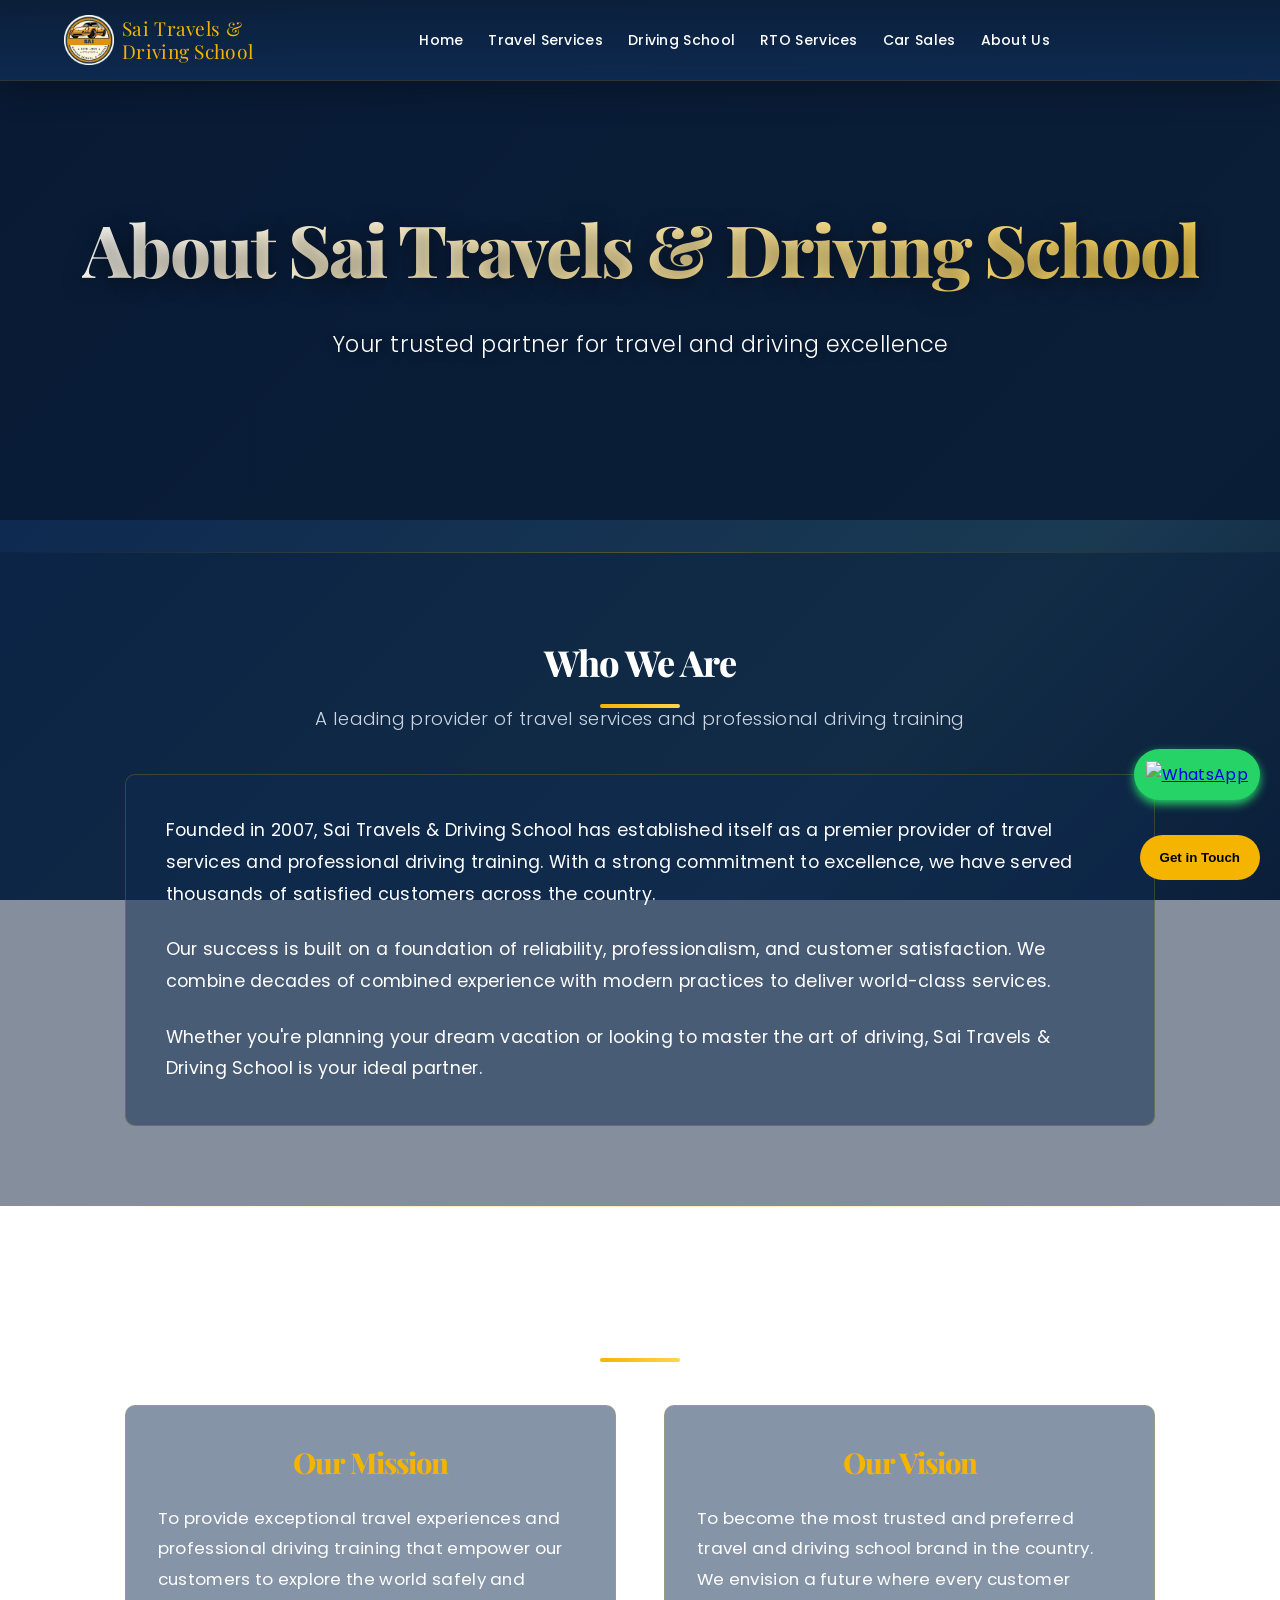
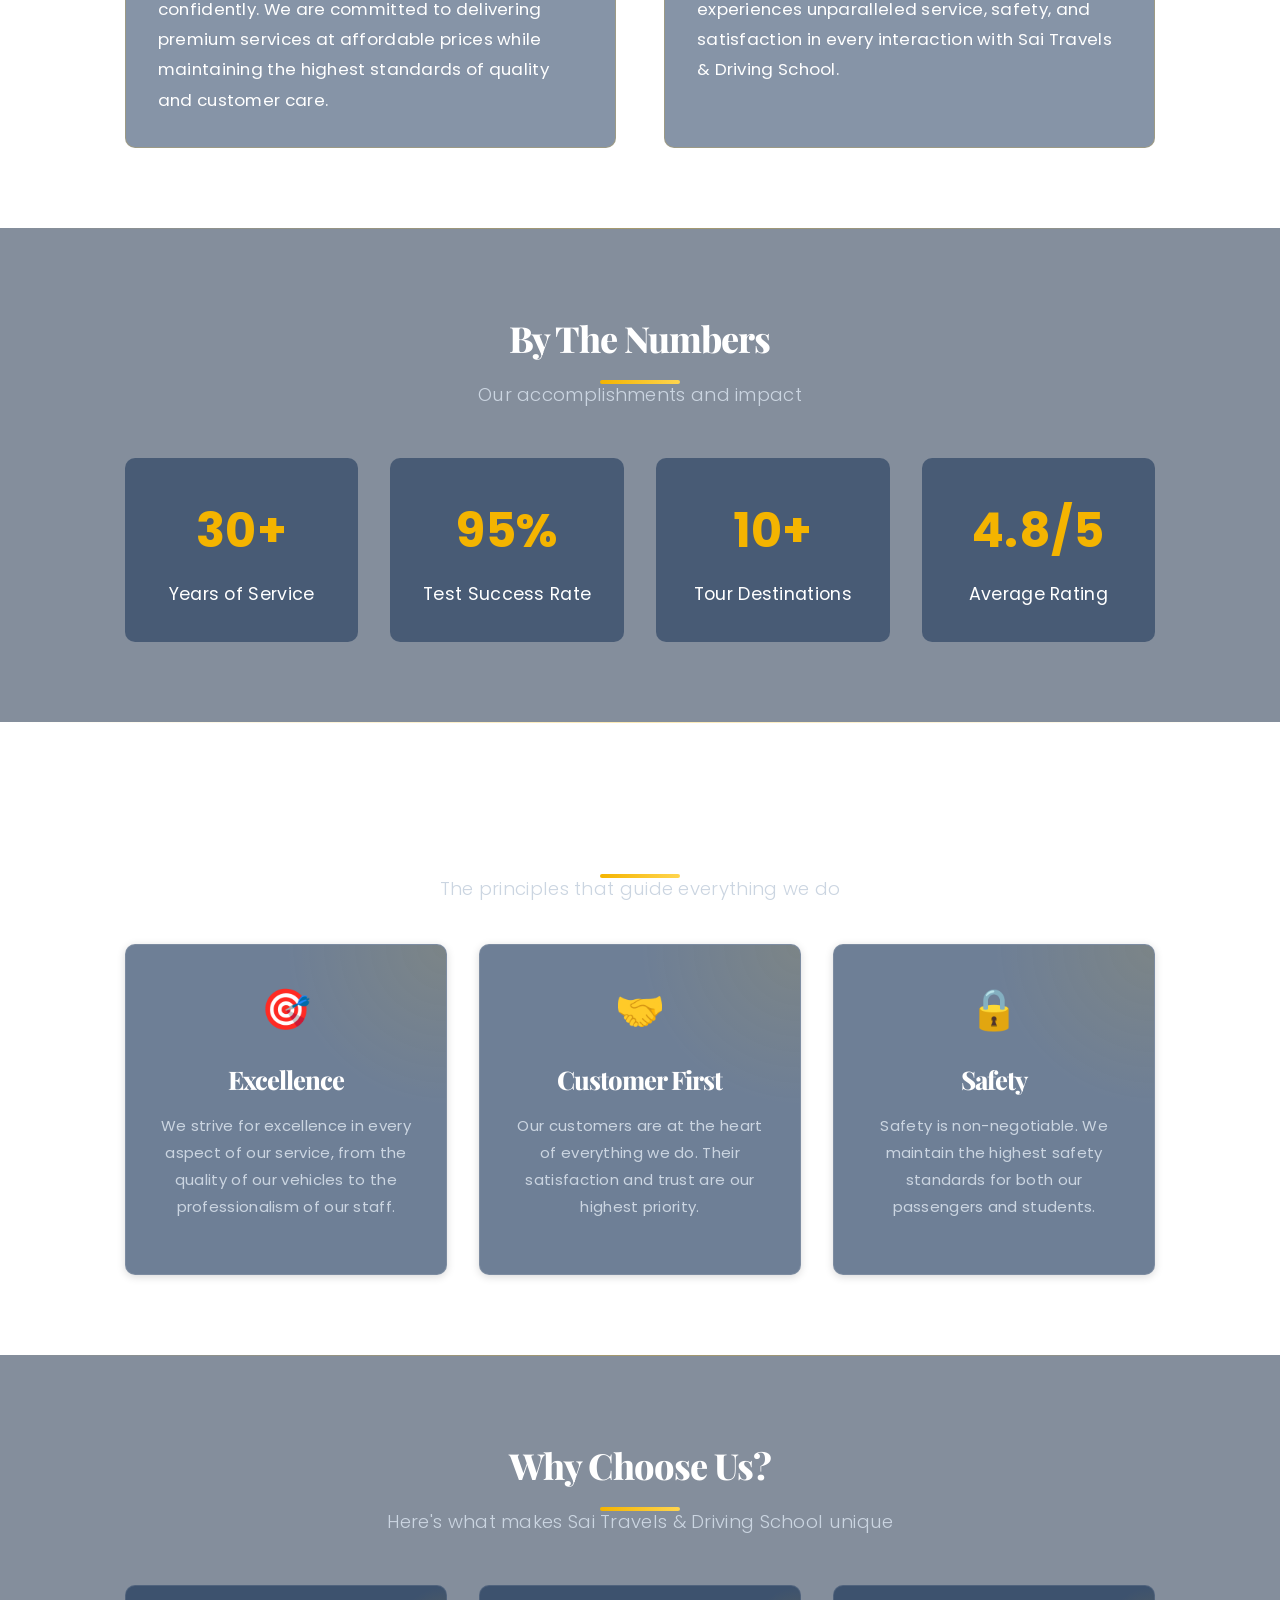
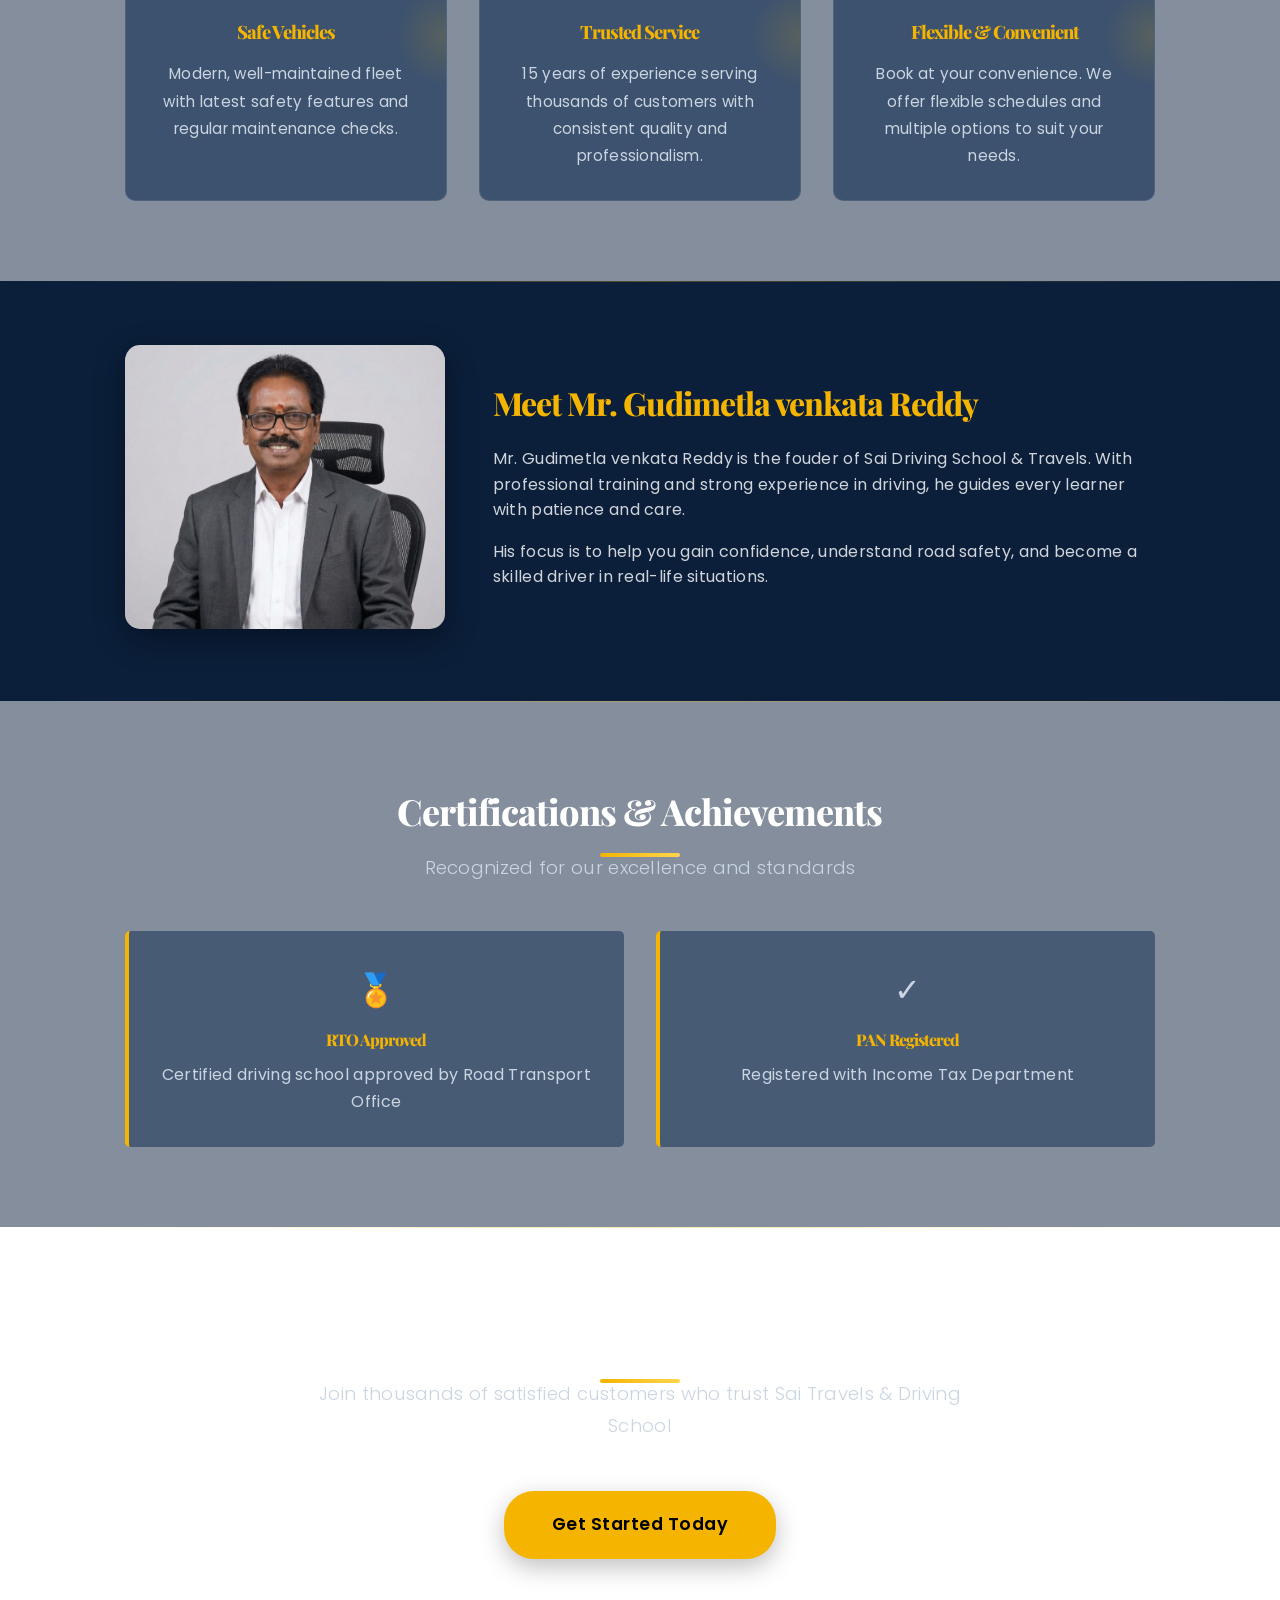
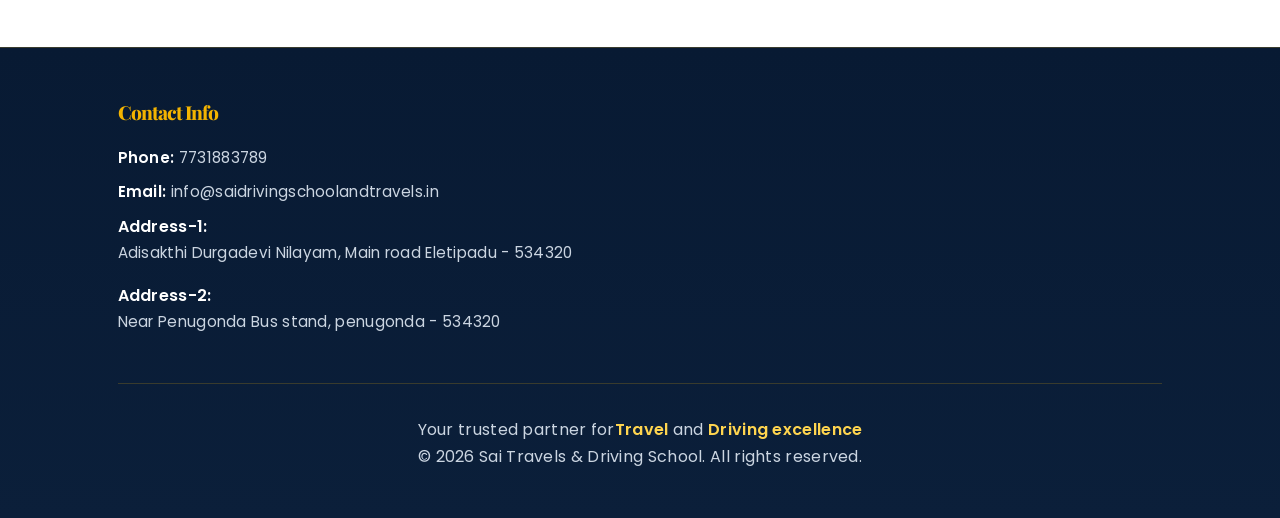
==== commit 63b0fd48: "fial expected2" ====
--- a/about.html
+++ b/about.html
@@ -49,7 +49,10 @@
       <div class="nav-container">
         <a href="index.html" class="logo">
           <img src="images/Travel-logo.png" alt="Sai Travels Logo" />
-          <span>Sai Travels</span>
+          <span>
+            Sai Travels & <br />
+            Driving School
+          </span>
         </a>
 
         <ul>
--- a/style.css
+++ b/style.css
@@ -1,10 +1,9 @@
+@import url("https://fonts.googleapis.com/css2?family=Poppins:wght@300;400;500;600;700&family=Playfair+Display:wght@600;700&display=swap");
 * {
   margin: 0;
   padding: 0;
   box-sizing: border-box;
 }
-
-@import url("https://fonts.googleapis.com/css2?family=Playfair+Display:wght@700;800;900&family=Poppins:wght@300;400;500;600;700&display=swap");
 
 :root {
   --primary-dark: #0b1f3a;
@@ -21,8 +20,40 @@
   --shadow-lg: 0 20px 50px rgba(0, 0, 0, 0.35);
 }
 
+/* BODY TEXT */
 body {
   font-family: "Poppins", sans-serif;
+}
+
+/* HEADINGS (PREMIUM LOOK) */
+h1,
+h2,
+h3,
+h4,
+h5,
+h6 {
+  font-family: "Playfair Display", serif;
+  letter-spacing: 0.5px;
+}
+
+/* NAVBAR LOGO (OPTIONAL PREMIUM) */
+.logo span {
+  font-family: "Playfair Display", serif;
+  font-weight: 700;
+}
+
+/* BUTTONS */
+.btn {
+  font-family: "Poppins", sans-serif;
+  font-weight: 600;
+}
+
+/* PARAGRAPHS */
+p {
+  font-family: "Poppins", sans-serif;
+  color: var(--text-gray);
+}
+body {
   color: var(--text-light);
   background: linear-gradient(
     135deg,
@@ -42,7 +73,6 @@
 h4,
 h5,
 h6 {
-  font-family: "Playfair Display", serif;
   font-weight: 800;
   letter-spacing: -1px;
 }
@@ -92,8 +122,7 @@
 }
 
 nav .logo span {
-  font-family: "Playfair Display", serif;
-  font-size: 1.8rem;
+  font-size: 1.2rem;
 }
 
 nav ul {
@@ -174,21 +203,15 @@
 .hero {
   margin-top: 70px;
   height: 90vh;
+
   background:
-    linear-gradient(
-      135deg,
-      rgba(11, 31, 58, 0.7) 0%,
-      rgba(14, 42, 80, 0.7) 100%
-    ),
-    url("https://images.unsplash.com/photo-1488646953014-85cb44e25828?w=1200")
-      center/cover;
+    linear-gradient(135deg, rgba(11, 31, 58, 0.7), rgba(14, 42, 80, 0.7)),
+    url("./images/hero-index.png") center / cover no-repeat;
+
   display: flex;
   align-items: center;
   justify-content: center;
   text-align: center;
-  color: var(--text-light);
-  position: relative;
-  overflow: hidden;
 }
 
 .hero::before {
@@ -298,14 +321,12 @@
   box-shadow: 0 15px 40px rgba(244, 180, 0, 0.4);
 }
 
-/* ==========================================
-   SECTIONS
-   ========================================== */
-
-/* ==========================================
-   CONTAINERS & SECTIONS
-   ========================================== */
-
+.logo span {
+  display: inline-block;
+  line-height: 1.2;
+  font-weight: 300;
+  font-size: 0.5rem;
+}
 section {
   padding: 5rem 2rem;
   position: relative;
@@ -1665,10 +1686,10 @@
   position: fixed;
   right: 20px;
   bottom: 100px;
-  background: #25d366;
+  background: rgb(37, 211, 102);
   border-radius: 50px;
   padding: 12px;
-  box-shadow: 0 4px 10px rgba(0, 0, 0, 0.3);
+  box-shadow: 0 4px 10px rgb(37, 211, 102);
   z-index: 1000;
   transition: transform 0.3s ease;
 }
@@ -2132,7 +2153,6 @@
 
 .section-heading h2 {
   color: var(--text-light);
-  font-family: "Playfair Display", serif;
   font-size: clamp(2rem, 4vw, 3rem);
   margin-bottom: 0.75rem;
 }
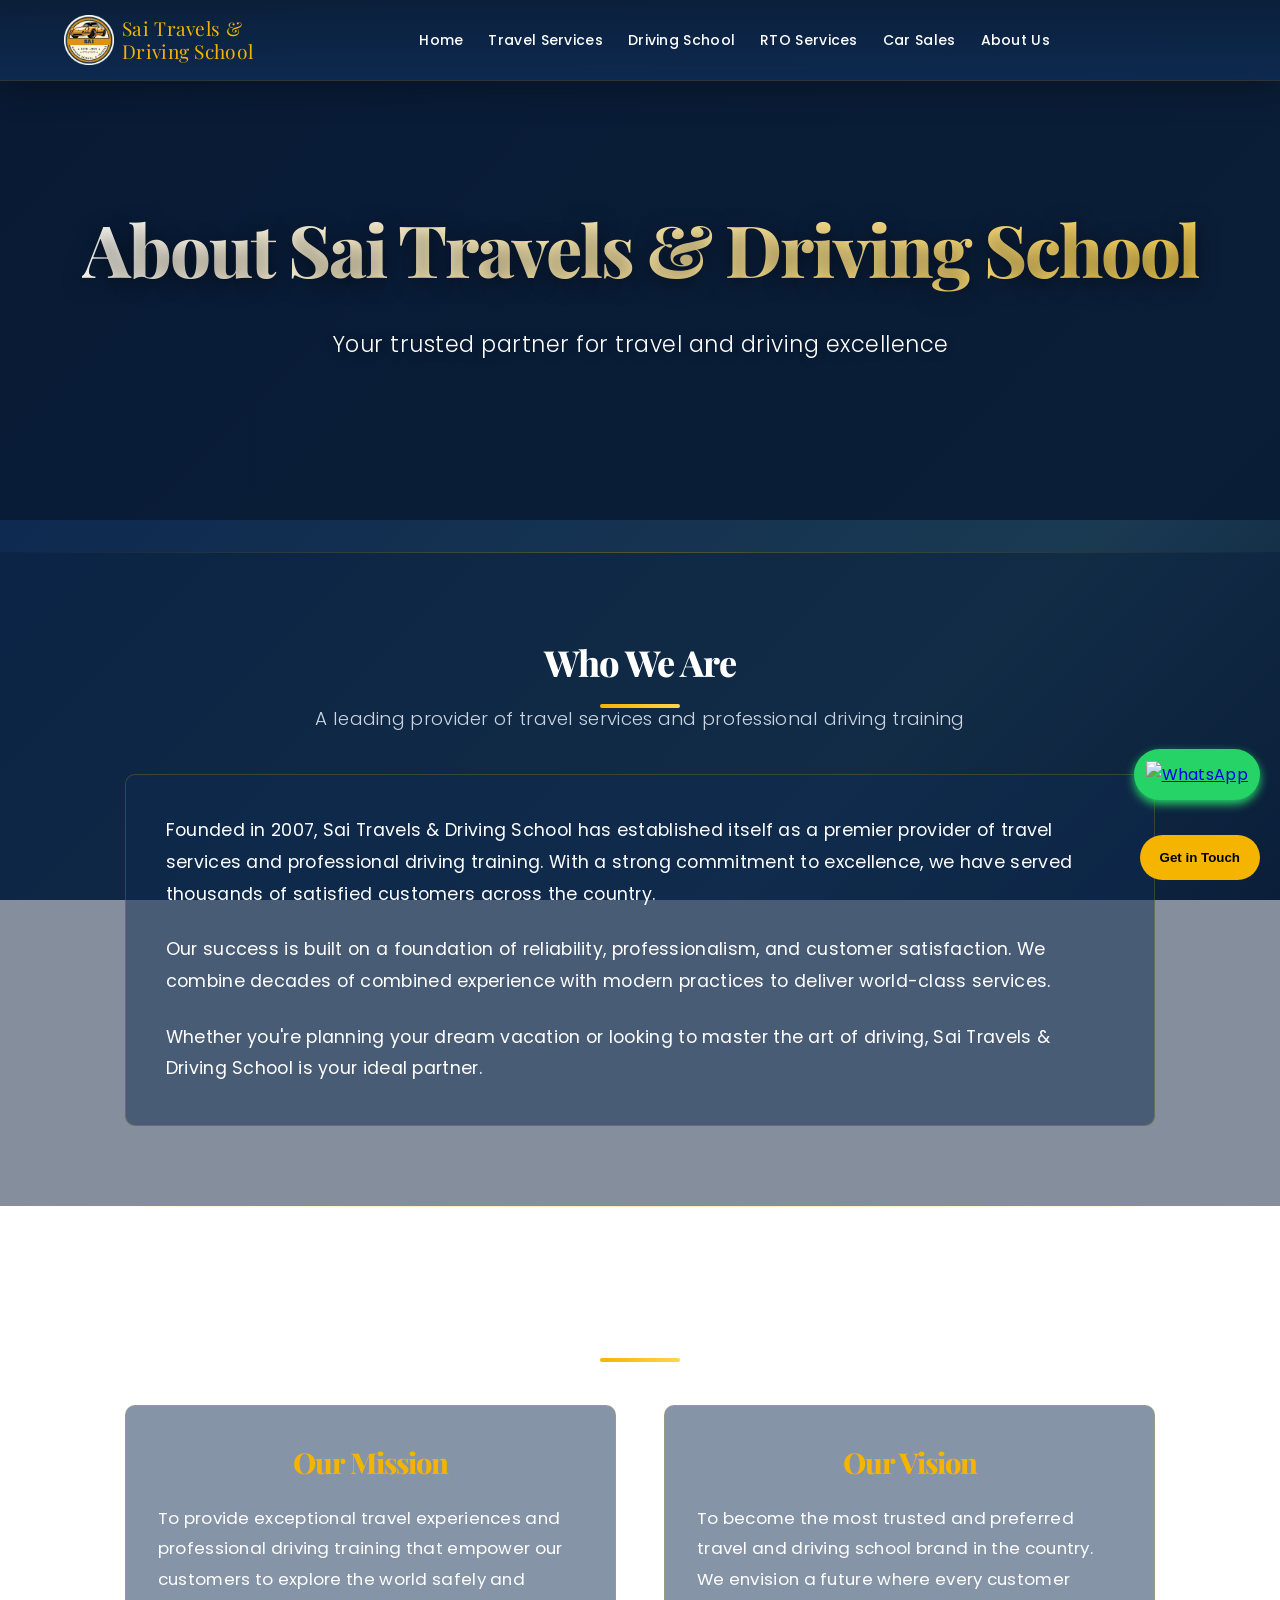
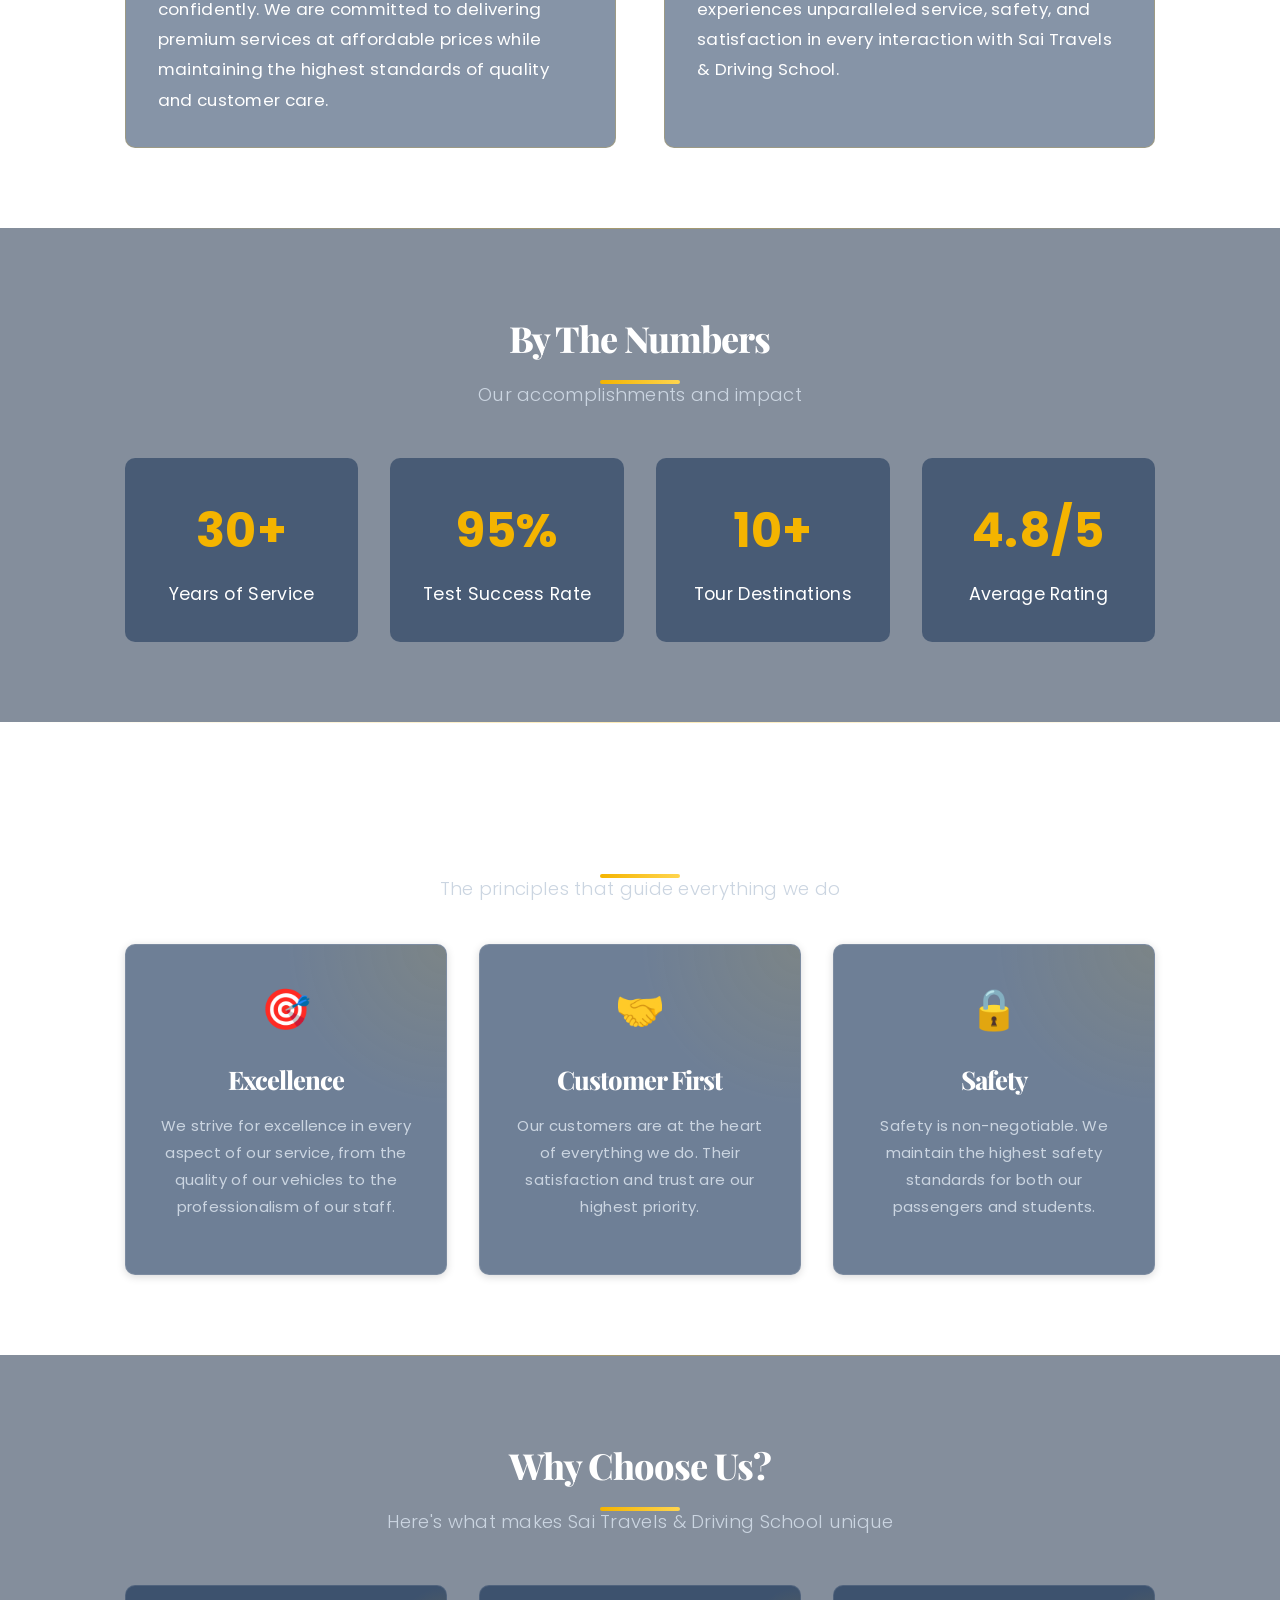
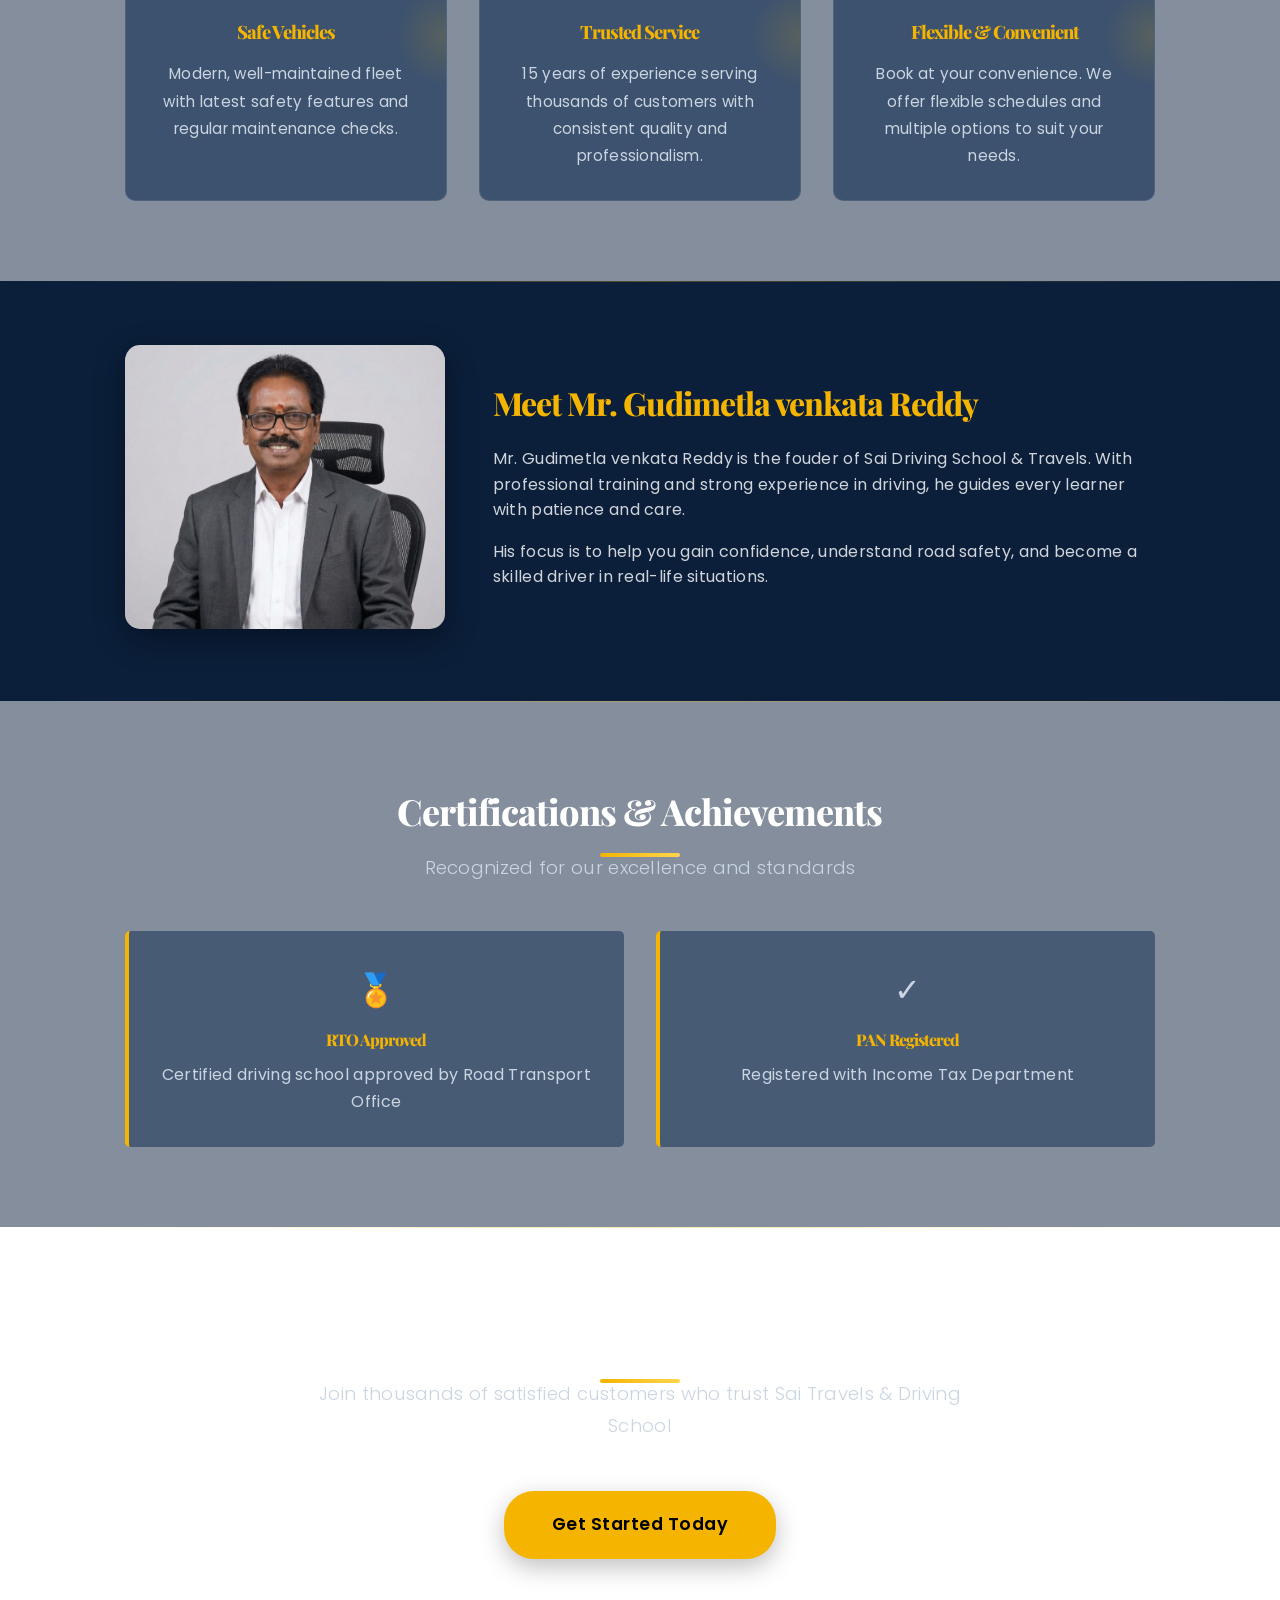
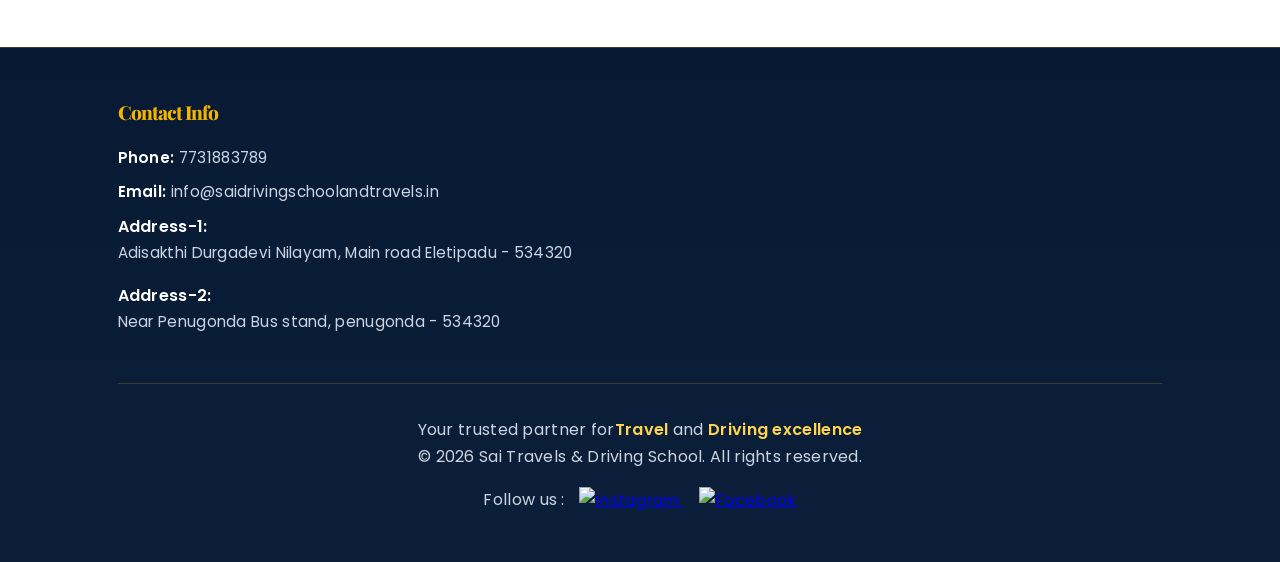
==== commit 9b7bc519: "all fixed" ====
--- a/about.html
+++ b/about.html
@@ -571,9 +571,40 @@
             <span class="gold-accent">Driving excellence</span>
           </p>
           <p>&copy; 2026 Sai Travels & Driving School. All rights reserved.</p>
+          <p style="color: var(--text-gray); margin-top: 1rem">
+            Follow us :
+
+            <a
+              href="https://www.instagram.com/sai_driving_school_eletipadu?igsh=YjBydjh6eGEyYXMy"
+              target="_blank"
+              style="margin-left: 10px"
+            >
+              <img
+                src="https://cdn-icons-png.flaticon.com/512/2111/2111463.png"
+                alt="Instagram"
+                width="24"
+                style="vertical-align: middle"
+              />
+            </a>
+
+            <a
+              href="https://www.facebook.com/100030336806818/"
+              target="_blank"
+              style="margin-left: 15px"
+            >
+              <img
+                src="https://cdn-icons-png.flaticon.com/512/733/733547.png"
+                alt="Facebook"
+                width="24"
+                style="vertical-align: middle"
+              />
+            </a>
+          </p>
         </div>
       </div>
     </footer>
+
+    
     <script>
       // Mobile menu toggle
       const mobileMenuToggle = document.querySelector(".mobile-menu-toggle");
